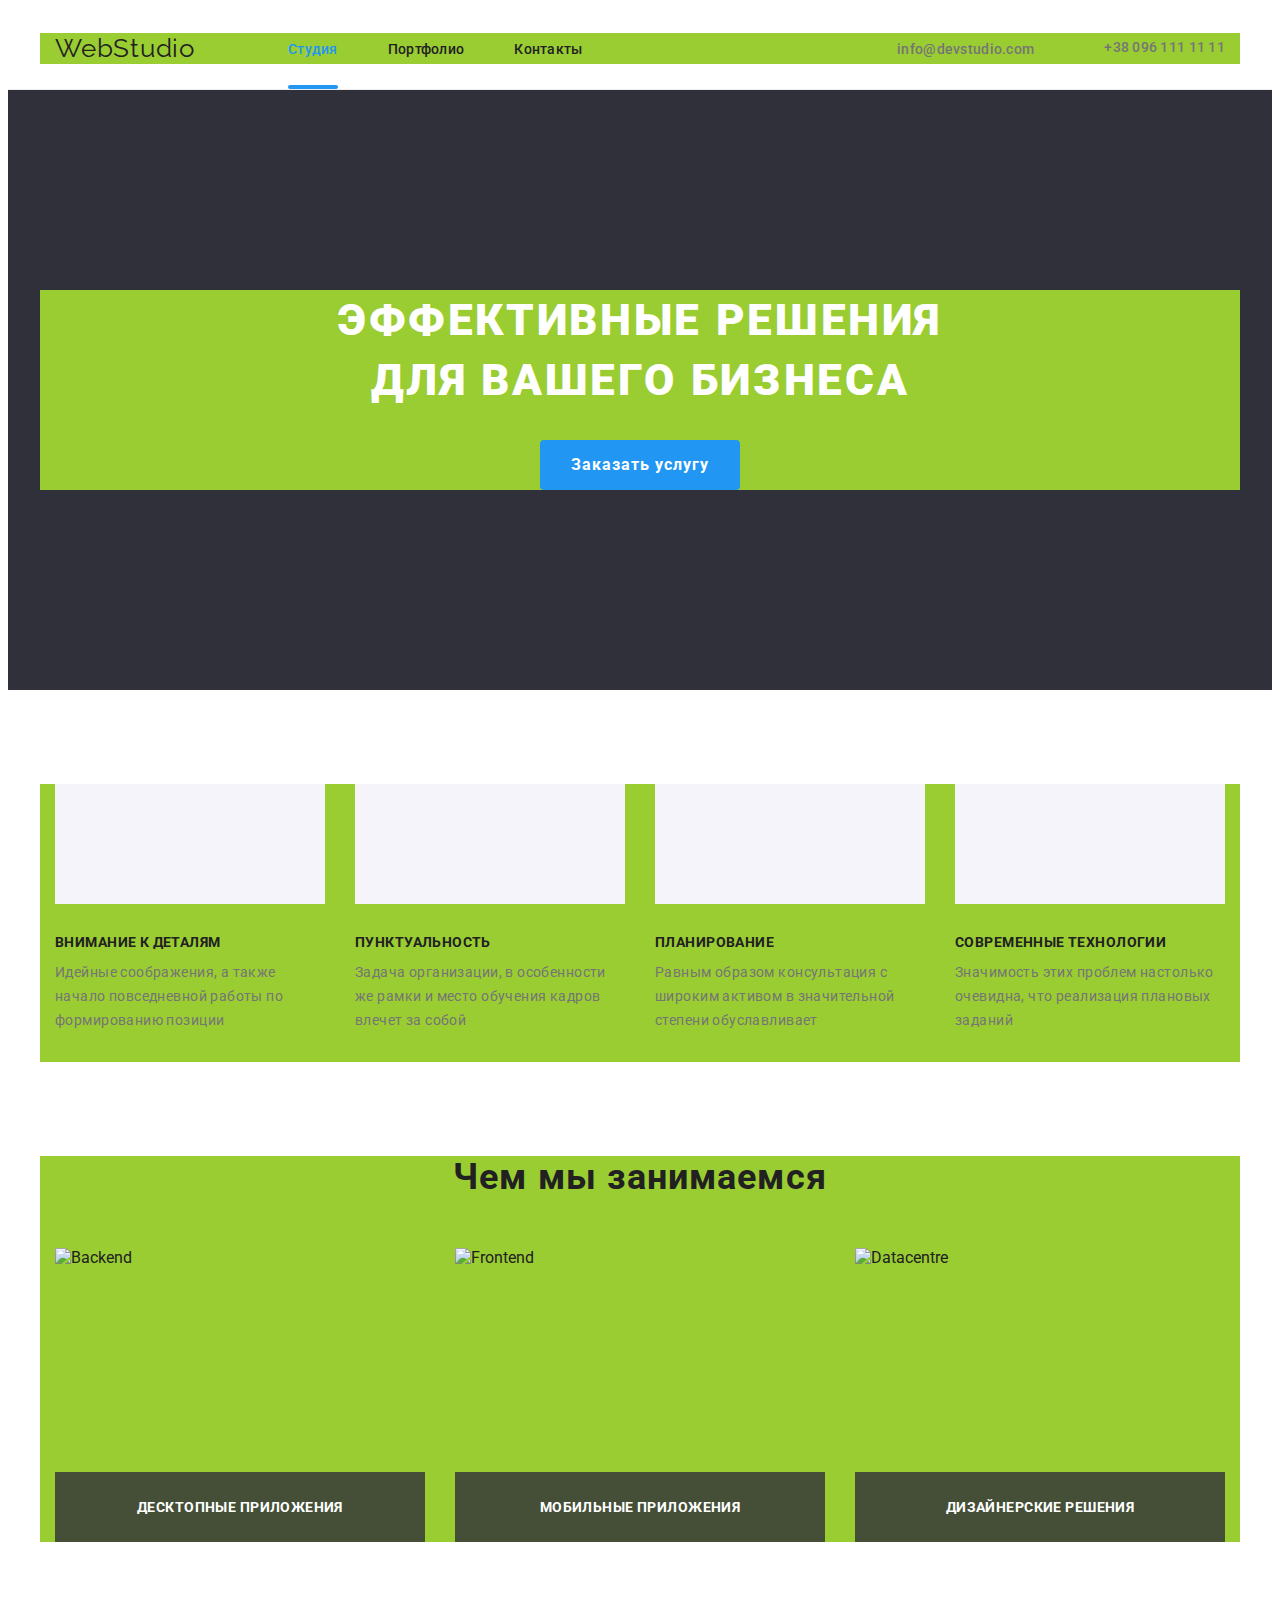
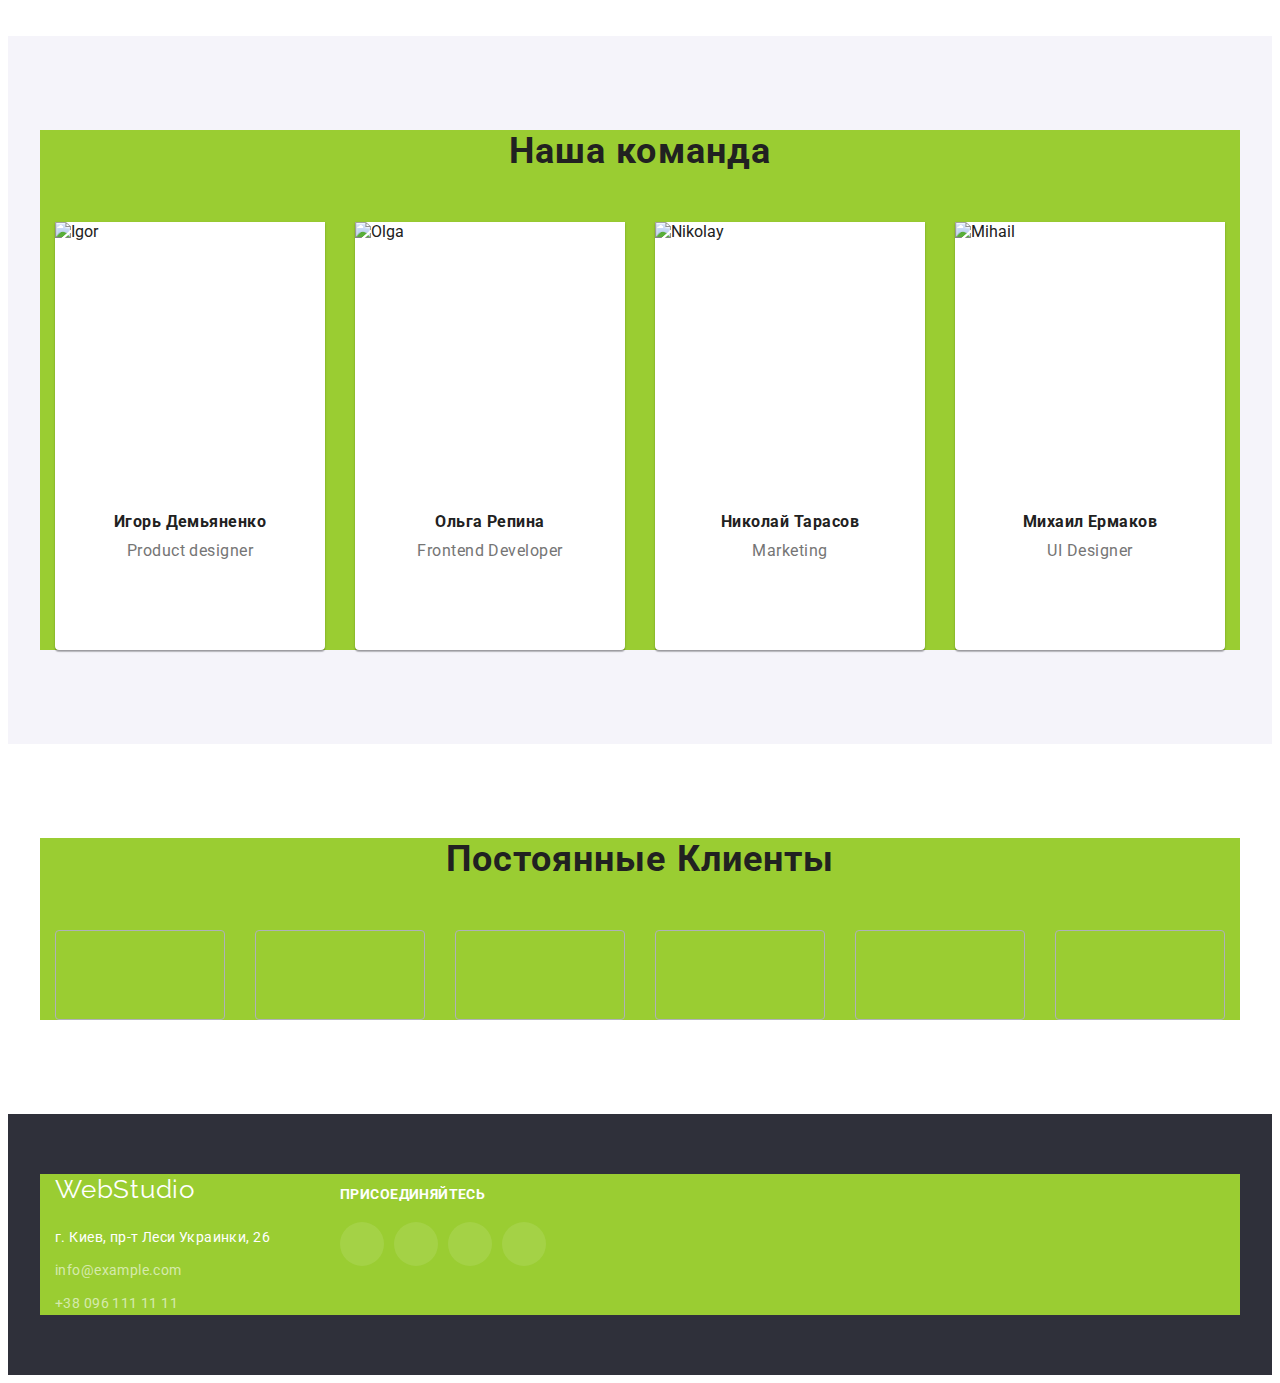
==== index.html @ 8a7031c4 "Кнопка меню - mobile (ver.1.0)" ====
<!DOCTYPE html>
<html lang="en">
<head>
    <meta charset="UTF-8">
    <meta name="viewport" content="width=device-width, initial-scale=1.0">
    <title>Главная</title>
    <link rel="stylesheet" href="https://cdnjs.cloudflare.com/ajax/libs/modern-normalize/1.0.0/modern-normalize.min.css"
        integrity="sha512-ISS7cAi1PEhQ8jnbJpJZMd29NlhNj4AWYyLOSp2CE/CsHxTCu+r+t0D2yoJudVrd0/8fTVPUVDzY5Tvli75u/g=="
        crossorigin="anonymous" />
    <link href="https://fonts.googleapis.com/css2?family=Raleway:wght@700&family=Roboto:wght@400;500;700;900&display=swap"
        rel="stylesheet">
    <link rel="stylesheet" href="./css/main.min.css">
</head>
<body>
   <header class="header">
        <div class="container header-flex">
        <nav class="nav">
         <a class="header-logo" href="./index.html"><span class="icon-link">Web</span>Studio</a>
         <button data-menu-open class="button-menu"></button>
         <ul class="list navigator header-nav">
            <li class="item"> <a class="link-nav current" href="./index.html">Студия</a></li>
            <li class="item"> <a class="link-nav" href="./portfolio.html">Портфолио</a></li>
            <li class="item"> <a class="link-nav" href="">Контакты</a></li>
         </ul>
        </nav>
         <ul class="list navigator header-cont">
            <li class="item">
                <a class="link-email" href="mailto:info@devstudio.com">
                <span class="icon-link email">
                    <svg class="icon-email" width="" height="">
                     <use href="./img/logo/sprite.svg#email"></use> 
                    </svg> 
                </span>info@devstudio.com</a></li>
            <li class="item">
                <a class="link-tel" href="tel:+380961111111">
                <span class="icon-link tel">
                    <svg class="icon-tel" width="10" height="16">
                     <use href="./img/logo/sprite.svg#tel"></use> 
                    </svg>
                </span>+38 096 111 11 11</a></li>
         </ul>
        </div>
    </header>

    <main>
     <section class="banner">
        <div class="container">
            <h1 class="banner-name"> Эффективные решения <br/> 
            для вашего бизнеса</h1>
            <button data-modal-open class="banner-button" 
            type="button">Заказать услугу</button>
        </div>
     </section>

     <section class="section service">
        <div class="container">
        <ul class="list service-flex">
            <li class="service-item">
             <h2 class="service-title">Внимание к деталям</h2>
             <p class="service-text">Идейные соображения, а также начало повседневной работы по формированию позиции</p>
            </li>
            <li class="service-item">
             <h2 class="service-title">Пунктуальность</h2>
             <p class="service-text">Задача организации, в особенности же рамки и место обучения кадров влечет за собой</p>
            </li>
            <li class="service-item">
             <h2 class="service-title">Планирование</h2>
             <p class="service-text">Равным образом консультация с широким активом в значительной степени обуславливает</p>
            </li>
            <li class="service-item">
             <h2 class="service-title">Современные технологии</h2>
             <p class="service-text">Значимость этих проблем настолько очевидна, что реализация плановых заданий</p>
            </li>
        </ul>
        </div>
     </section>

    <section class="product">
        <div class="container">
        <h2 class="product-title">Чем мы занимаемся</h2>
            <ul class="list product-list">
                <li class="product-photo">
                    <div class="product-box">
                     <img class="photo-1" 
                         src="./img/close-up-image-programer-working-his-desk-office_1098-18707.jpg" 
                         alt="Backend"
                         width="370"
                         height="294">
                     <h3 class="product-name">Десктопные приложения</h3>
                    </div>
                </li>
                <li class="product-photo">
                    <div class="product-box">
                     <img class="photo-2"
                         src="./img/web-ui-designers-are-developing-application-smartphones-team-creators-is-working-interface-mobile-phones_8119-2713.jpg"
                         alt="Frontend"
                         width="370"
                         height="294">
                     <h3 class="product-name">Мобильные приложения</h3>
                    </div>
                </li>
                <li class="product-photo">
                    <div class="product-box">
                     <img class="photo-3" 
                         src="./img/creative-artist-web-design-with-working-colour-selection-graphic-tablet_35674-1119.jpg"
                         alt="Datacentre" 
                         width="370"
                         height="294">
                     <h3 class="product-name">Дизайнерские решения</h3>
                    </div>
                </li>
                </ul>
        </div>
     </section>
    
     <section class="section team">
        <div class="container">
        <h2 class="team-title">Наша команда</h2>
            <ul class="list team-flex">
                <li class="team-photo">
                    <img class="team-picture" 
                    src="./img/4853.jpg" alt="Igor" 
                    width="270" height="260">
                    <h3 class="team-name">Игорь Демьяненко</h3>
                    <p class="team-text">Product designer</p>
                    <ul class="list social-list">
                        <li class=social-item> <a class="social-link" aria-label="Instagram" href=""><svg class="social-icon">
                             <use href="./img/logo/sprite.svg#instagram"></use>
                             </svg></a>
                        </li>
                        <li class="social-item"> <a class="social-link" aria-label="Instagram" href=""><svg class="social-icon">
                             <use href="./img/logo/sprite.svg#twitter"></use>
                             </svg></a>
                        </li>
                        <li class="social-item"> <a class="social-link" aria-label="Instagram" href=""><svg class="social-icon">
                             <use href="./img/logo/sprite.svg#facebook"></use>
                             </svg></a>
                        </li>
                        <li class="social-item"> <a class="social-link" aria-label="Instagram" href=""><svg class="social-icon">
                             <use href="./img/logo/sprite.svg#linkedin"></use>
                             </svg></a>
                        </li>
                    </ul>
                    
                </li>
                <li class="team-photo">
                    <img class="team-picture" 
                    src="./img/5844.jpg" alt="Olga" 
                    width="270" height="260"> 
                    <h3 class="team-name">Ольга Репина</h3>
                    <p class="team-text">Frontend Developer</p>
                    <ul class="list social-list">
                        <li class=social-item> <a class="social-link" aria-label="Instagram" href=""><svg class="social-icon">
                                    <use href="./img/logo/sprite.svg#instagram"></use>
                                </svg></a>
                        </li>
                        <li class="social-item"> <a class="social-link" aria-label="Instagram" href=""><svg class="social-icon">
                                    <use href="./img/logo/sprite.svg#twitter"></use>
                                </svg></a>
                        </li>
                        <li class="social-item"> <a class="social-link" aria-label="Instagram" href=""><svg class="social-icon">
                                    <use href="./img/logo/sprite.svg#facebook"></use>
                                </svg></a>
                        </li>
                        <li class="social-item"> <a class="social-link" aria-label="Instagram" href=""><svg class="social-icon">
                                    <use href="./img/logo/sprite.svg#linkedin"></use>
                                </svg></a>
                        </li>
                    </ul>
                </li>
                <li class="team-photo">
                    <img class="team-picture" 
                    src="./img/16166.jpg" alt="Nikolay" 
                    width="270" height="260">
                    <h3 class="team-name">Николай Тарасов</h3>
                    <p class="team-text">Marketing</p>
                    <ul class="list social-list">
                        <li class=social-item> <a class="social-link" aria-label="Instagram" href=""><svg class="social-icon">
                                    <use href="./img/logo/sprite.svg#instagram"></use>
                                </svg></a>
                        </li>
                        <li class="social-item"> <a class="social-link" aria-label="Instagram" href=""><svg class="social-icon">
                                    <use href="./img/logo/sprite.svg#twitter"></use>
                                </svg></a>
                        </li>
                        <li class="social-item"> <a class="social-link" aria-label="Instagram" href=""><svg class="social-icon">
                                    <use href="./img/logo/sprite.svg#facebook"></use>
                                </svg></a>
                        </li>
                        <li class="social-item"> <a class="social-link" aria-label="Instagram" href=""><svg class="social-icon">
                                    <use href="./img/logo/sprite.svg#linkedin"></use>
                                </svg></a>
                        </li>
                    </ul>
                </li>
                <li class="team-photo">
                    <img class="team-picture" 
                    src="./img/2968.jpg" alt="Mihail" 
                    width="270" height="260">
                    <h3 class="team-name">Михаил Ермаков</h3>
                    <p class="team-text">UI Designer</p>
                    <ul class="list social-list">
                        <li class=social-item> <a class="social-link" aria-label="Instagram" href=""><svg class="social-icon">
                                    <use href="./img/logo/sprite.svg#instagram"></use>
                                </svg></a>
                        </li>
                        <li class="social-item"> <a class="social-link" aria-label="Instagram" href=""><svg class="social-icon">
                                    <use href="./img/logo/sprite.svg#twitter"></use>
                                </svg></a>
                        </li>
                        <li class="social-item"> <a class="social-link" aria-label="Instagram" href=""><svg class="social-icon">
                                    <use href="./img/logo/sprite.svg#facebook"></use>
                                </svg></a>
                        </li>
                        <li class="social-item"> <a class="social-link" aria-label="Instagram" href=""><svg class="social-icon">
                                    <use href="./img/logo/sprite.svg#linkedin"></use>
                                </svg></a>
                        </li>
                    </ul>
                </li>
            </ul>
        </div>
      </section>

    <section class="section client">
     <div class="container client-flexbox">
        <h2 class="client-title">Постоянные Клиенты</h2>
        <ul class="list client-list">
         <li class="item client-item">
            <a class="client-link" href=""><svg class="client-icon"
            width="44" height="49">
            <use href="./img/logo/sprite.svg#logo-1"></use>
            </svg></a>
         </li>
         <li class="item client-item">
            <a class="client-link" href=""><svg class="client-icon"
            width="40" height="52">
            <use href="./img/logo/sprite.svg#logo-2"></use>
            </svg></a>
         </li>
         <li class="item client-item">
            <a class="client-link" href=""><svg class="client-icon"
            width="41" height="43">
            <use href="./img/logo/sprite.svg#logo-3"></use>
            </svg></a>
        </li>
        <li class="item client-item">
            <a class="client-link" href=""><svg class="client-icon"
            width="80" height="42">
            <use href="./img/logo/sprite.svg#logo-4"></use>
            </svg></a>
        </li>
         <li class="item client-item">
        <a class="client-link" href=""><svg class="client-icon"
            width="59" height="47">
            <use href="./img/logo/sprite.svg#logo-5"></use>
            </svg></a>
        </li>
        <li class="item client-item">
            <a class="client-link" href=""><svg class="client-icon"
            width="88" height="45">
            <use href="./img/logo/sprite.svg#logo-6"></use>
            </svg></a>
        </li>
        </ul>
       </div>
     </section>
     </main>

    <footer class="footer">
    <div class="container footer-flexbox">
     <div class="footer-box">
         <a href="./index.html" class="footer-logo"><span class="icon-link">Web</span>Studio</a>
        <address class="address footer-flex">
        <p class="address-text">г. Киев, пр-т Леси Украинки, 26 </p>
        <a class="address-email" href="mailto:info@example.com">info@example.com</a>
        <a class="address-tel" href="tel:+380961111111">+38 096 111 11 11</a>
        </address>
     </div>
    <div class="footer-box">
     <h2 class="social-connect">Присоединяйтесь</h2>
     <ul class="list social-list black">
        <li class="social-item black"> <a class="social-link black" aria-label="Instagram" href=""><svg class="social-icon">
                                    <use href="./img/logo/sprite.svg#instagram"></use>
                                </svg></a>
        </li>
        <li class="social-item black"> <a class="social-link black" aria-label="Instagram" href=""><svg class="social-icon">
                                    <use href="./img/logo/sprite.svg#twitter"></use>
                                </svg></a>
        </li>
        <li class="social-item black"> <a class="social-link black" aria-label="Instagram" href=""><svg class="social-icon">
                                    <use href="./img/logo/sprite.svg#facebook"></use>
                                </svg></a>
        </li>
        <li class="social-item black"> <a class="social-link black" aria-label="Instagram" href=""><svg class="social-icon">
                                    <use href="./img/logo/sprite.svg#linkedin"></use>
                                </svg></a>
        </li>
         </ul>
     </div>
    </div>
    </footer>

         <div class="backdrop is-hidden" data-modal>
         <div class="modal">
            <button data-modal-close>Закрыть</button>
         </div>
        </div>
        
         <div class="backdrop is-hidden" data-modal>
          <div class="modal-menu">
            <button data-menu-close>Закрыть</button>
         </div>

    <script src="./js/modal.js"></script>
</body>
</html>
---- css/main.min.css ----
html{box-sizing:border-box}*,*::before,*::after{box-sizing:inherit}a{text-decoration:none}img{display:block;max-width:100%;height:auto}.container{padding-left:15px;padding-right:15px;margin-right:auto;margin-left:auto}@media screen and (min-width: 480px){.container{width:480px;background-color:pink}}@media screen and (min-width: 768px){.container{width:768px;background-color:skyblue}}@media screen and (min-width: 1200px){.container{width:1200px;background-color:yellowgreen}}@media screen and (min-width: 320px){.section{padding-top:60px;padding-bottom:60px}}@media screen and (min-width: 1200px){.section{padding-top:94px;padding-bottom:94px}}.product{padding-top:0px;padding-bottom:94px}@media screen and (max-width: 1199px){.product{display:none}}.list{list-style:none}body{background-color:#ffffff}.banner{background-color:#2f303a}.service{background-color:#ffffff}.product{background-color:#ffffff}.team{background-color:#f5f4fa}.client-section{background-color:#e5e5e5}footer{background-color:#2f303a}.portfolio{background-color:#fff}body{color:#212121;font-family:Roboto, sans-serif}p{color:#757575}.list.navigator{font-weight:500;font-size:14px;line-height:16px;letter-spacing:0.02em}@media screen and (min-width: 768px){.list.navigator.header-cont{font-size:12px;line-height:14px}}@media screen and (min-width: 1200px){.list.navigator.header-cont{font-size:14px;line-height:16px}}.banner-name{color:#ffffff;font-weight:900;font-size:44px;line-height:60px;text-align:center;letter-spacing:0.06em;text-transform:uppercase}@media screen and (min-width: 320px){.banner-name{font-size:26px;line-height:42px}}@media screen and (min-width: 1200px){.banner-name{font-size:44px;line-height:60px}}.banner-button{color:#ffffff;background-color:#2196f3;font-family:inherit;font-weight:bold;font-size:16px;line-height:30px;text-align:center;letter-spacing:0.06em}.service-title,.product-name{font-weight:bold;font-size:14px;line-height:16px;letter-spacing:0.03em;text-transform:uppercase;margin:0px}@media screen and (min-width: 320px){.service-title,.product-name{text-align:center}}@media screen and (min-width: 768px){.service-title,.product-name{text-align:left}}@media screen and (min-width: 1200px){.service-title,.product-name{text-align:left}}.service-text{font-weight:normal;font-size:14px;line-height:24px;letter-spacing:0.03em;margin:0px;margin-top:10px}.product-title{font-weight:bold;font-size:36px;line-height:42px;text-align:center;letter-spacing:0.03em}.team-title{font-weight:bold;font-size:36px;line-height:42px;text-align:center;letter-spacing:0.03em;margin-top:0px;margin-bottom:50px}.team-name,.team-text{font-weight:bold;font-size:16px;line-height:19px;text-align:center;letter-spacing:0.03em;margin:0px}.team-name{margin-top:30px;margin-bottom:10px}.team-text{font-weight:normal}.client-title{font-weight:bold;font-size:36px;line-height:42px;text-align:center;letter-spacing:0.03em;margin-top:0px;margin-bottom:50px}.address{font-style:inherit;font-weight:normal;font-size:14px;line-height:24px;letter-spacing:0.03em}.address-text{color:#ffffff}.address-email,.address-tel{color:rgba(255,255,255,0.6)}.footer-logo{color:#ffffff}.social-connect{font-weight:bold;font-size:14px;line-height:16px;letter-spacing:0.03em;text-transform:uppercase;color:#ffffff;margin:0px;margin-top:12px}.project-name{font-weight:bold;font-size:18px;line-height:36px;letter-spacing:0.06em;margin-top:20px}.project-desc{font-weight:normal;font-size:16px;line-height:30px;letter-spacing:0.03em;margin-top:4px}.project-name,.project-desc{margin:0px;margin-left:24px}.item-button{color:#212121;background-color:#f5f4fa;font-family:inherit;font-weight:500;font-size:16px;line-height:26px;text-align:center;letter-spacing:0.03em;padding:6px 22px;border-radius:4px;border-width:0px;border-color:transparent;transition-property:background-color;transition-duration:250ms;transition-timing-function:cubic-bezier(0.4, 0, 0.2, 1)}.item-button:hover,.item-button:focus{color:#e5e5e5;background-color:#2196f3}.project-photo{position:relative;overflow:hidden}.project-article{font-family:Roboto;font-style:normal;font-weight:normal;font-size:18px;line-height:1.56;letter-spacing:0.03em;color:#ffffff;background-color:rgba(33,150,243,0.9);padding:63px 24px 63px 24px;margin:0px;position:absolute;opacity:0;transition-property:transform;transition-duration:250ms;transition-timing-function:cubic-bezier(0.4, 0, 0.2, 1)}.project-photo:hover .project-article{opacity:1;transform:translateY(-294px)}.header{border-bottom:1px solid #ececec}@media screen and (min-width: 320px){.header{padding-top:16px;padding-bottom:16px}}@media screen and (min-width: 768px){.header{padding-top:21px;padding-bottom:21px}}@media screen and (min-width: 1200px){.header{padding-top:25px;padding-bottom:25px}}.header-nav .item{position:relative}.link-nav.current::after{content:"";display:inline-block;width:100%;height:4px;border-radius:2px;position:absolute;bottom:0px;left:0px;transform:translateY(32px);background-color:#2196f3}.header-flex{display:flex;align-items:center}.nav{display:flex}.header-nav{padding-left:0px;margin:0px;display:flex;align-items:center}@media screen and (max-width: 767px){.header-nav{display:none}}@media screen and (min-width: 768px){.header-nav{margin-left:88px}}@media screen and (min-width: 1200px){.header-nav{margin-left:93px}}.header-nav .item:not(:first-child){margin-left:50px}.header-cont{padding-left:0px;margin:0px;align-items:center;margin-right:0;margin-left:auto}@media screen and (max-width: 767px){.header-cont{display:none}}@media screen and (min-width: 768px){.header-cont{display:block}}@media screen and (min-width: 1200px){.header-cont{display:flex}}@media screen and (min-width: 768px){.header-cont .item:first-child{margin-right:0px}}@media screen and (min-width: 1200px){.header-cont .item:first-child{margin-right:50px}}.link-nav{color:inherit}.link-email,.link-tel{color:#757575}@media screen and (min-width: 768px){.link-email{margin-bottom:10px}}@media screen and (min-width: 1200px){.link-email{margin-bottom:0px}}.link-nav,.link-email,.link-tel{transition-property:#2196f3;transition-duration:250ms;transition-timing-function:cubic-bezier(0.4, 0, 0.2, 1)}.link-nav:hover,.link-nav:focus,.link-email:hover,.link-email:focus,.link-tel:hover,.link-tel:focus{color:#2196f3}.icon-email:hover,.icon-email:focus,.icon-tel:hover,.icon-tel:focus{fill:#2196f3}.link-nav.current{color:#2196f3}@media screen and (min-width: 320px){.button-menu{display:block;margin-left:284px}}@media screen and (min-width: 768px){.button-menu{display:none}}.icon-link.email{color:#2196f3;display:inline-block}@media screen and (max-width: 767px){.icon-link.email{width:14px;height:10px;margin-right:8px}}@media screen and (min-width: 768px){.icon-link.email{width:14px;height:10px;margin-right:8px}}@media screen and (min-width: 1200px){.icon-link.email{width:16px;height:12px;margin-right:10px}}.icon-link.tel{color:#2196f3;display:inline-block}@media screen and (min-width: 768px){.icon-link.tel{width:10px;height:14px;margin-right:8px}}@media screen and (min-width: 1200px){.icon-link.tel{width:10px;height:16px;margin-right:10px}}.link-email,.link-tel{display:inline-flex;justify-content:center}.link-email .icon-email,.link-tel .icon-tel{fill:#757575;transition-duration:250ms;transition-timing-function:cubic-bezier(0.4, 0, 0.2, 1)}.link-email:hover .icon-email,.link-tel:hover .icon-tel{fill:currentColor}.banner{background-image:linear-gradient(to right, rgba(47,48,58,0.4), rgba(47,48,58,0.4)),url(../img/banner.jpg);background-repeat:no-repeat;background-position:center}@media screen and (min-width: 320px){.banner{padding-top:118px;padding-bottom:118px;background-size:cover}}@media screen and (min-width: 1200px){.banner{padding-top:200px;padding-bottom:200px}}.backdrop{position:fixed;top:0px;left:0px;width:100%;height:2600px;background-color:rgba(0,0,0,0.2);opacity:1;transition-property:opacity;transition-duration:250ms;transition-timing-function:cubic-bezier(0.4, 0, 0.2, 1);z-index:100}.backdrop.is-hidden{opacity:0;pointer-events:none}.backdrop.is-hidden .modal{transform:translate(-50%) scale(0.1)}.modal{position:absolute;width:528px;height:581px;top:141px;left:50%;right:50%;transform:translate(-50%) scale(1);transition-property:transform;transition-duration:250ms;transition-timing-function:cubic-bezier(0.4, 0, 0.2, 1);background-color:#ffffff;box-shadow:0px 1px 3px rgba(0,0,0,0.12),0px 1px 1px rgba(0,0,0,0.14),0px 2px 1px rgba(0,0,0,0.2);border-radius:4px}.banner .container{text-align:center}.banner-name{margin:0px}.banner-button{display:inline-block;box-sizing:border-box;border-width:0px;border-radius:4px;width:200px;height:50px;margin-top:30px}.service-flex{padding:0px;margin:0px;margin-left:-30px}@media screen and (min-width: 768px){.service-flex{display:flex;flex-wrap:wrap}}@media screen and (min-width: 1200px){.service-flex{display:flex}}.service-item{margin-left:30px}@media screen and (min-width: 768px){.service-item{flex-basis:calc(100% / 2 - 30px);margin-bottom:30px}}@media screen and (min-width: 1200px){.service-item{flex-basis:calc(100% / 4 - 30px)}}@media screen and (min-width: 320px){.service-item:not(:last-child){margin-bottom:30px}}.service-item::before{content:"";display:block;height:120px;background-repeat:no-repeat;background-position:center;background-color:#f5f4fa;margin-bottom:30px}.service-item:nth-child(1)::before{background-image:url(../img/logo/antena.svg)}.service-item:nth-child(2)::before{background-image:url(../img/logo/clock.svg)}.service-item:nth-child(3)::before{background-image:url(../img/logo/monitor.svg)}.service-item:nth-child(4)::before{background-image:url(../img/logo/spaceman.svg)}.product-title{margin-top:0px;margin-bottom:50px}.product-list{display:flex;padding:0px;margin:0px;margin-left:-30px}.product-photo{margin-left:30px;flex-basis:calc(100% / 3 - 30px)}.product-box{position:relative}.product-name{background-color:rgba(47,48,58,0.8);margin:0px;text-align:center;color:#fff;padding-top:27px;padding-bottom:27px;position:absolute;bottom:0px;width:100%}.team-flex{padding:0px;margin-top:0px;margin-bottom:0px}@media screen and (min-width: 320px){.team-flex{display:inline-flex;flex-wrap:wrap;justify-content:center;margin-left:0px}}@media screen and (min-width: 768px){.team-flex{display:flex;flex-wrap:wrap;margin-left:-30px}}@media screen and (min-width: 1200px){.team-flex{display:flex;margin-left:-30px}}.team-photo{background-color:#ffffff;box-shadow:0px 1px 3px rgba(0,0,0,0.12),0px 1px 1px rgba(0,0,0,0.14),0px 2px 1px rgba(0,0,0,0.2);border-radius:0px 0px 4px 4px}@media screen and (min-width: 320px){.team-photo{display:inline-block;padding-bottom:24px;flex-basis:100%}}@media screen and (min-width: 768px){.team-photo{margin-left:30px;flex-basis:calc(100% / 2 - 30px);margin-bottom:30px}}@media screen and (min-width: 1200px){.team-photo{margin-left:30px;flex-basis:calc(100% / 4 - 30px);padding-bottom:30px}}@media screen and (min-width: 320px){.team-photo:not(:last-child){margin-bottom:30px}}@media screen and (min-width: 768px){.team-photo:nth-child(n+3){margin-bottom:0px}}@media screen and (min-width: 1200px){.team-photo:nth-child(n+1){margin-bottom:0px}}@media screen and (min-width: 320px){.team-picture{width:450px;height:460px}}@media screen and (min-width: 768px){.team-picture{width:354px;height:374px}}@media screen and (min-width: 1200px){.team-picture{width:270px;height:260px}}.social-list{display:flex;margin:0px;padding:0px;margin-top:16px;justify-content:center}.social-item{margin-right:5px;margin-left:5px;flex-basis:calc(100% / 4 - 40px)}.social-link{display:flex;justify-content:center;align-items:center;display:flex;width:44px;height:44px;color:#afb1b8;transition-property:background-color;transition-duration:250ms;transition-timing-function:cubic-bezier(0.4, 0, 0.2, 1)}.social-icon{width:20px;height:20px;fill:currentColor}.social-link:hover,.social-link:focus{color:#ffffff;background-color:#2196f3;border-radius:50%}.client-list{margin:0px;padding:0px;margin-left:-30px}@media screen and (min-width: 320px){.client-list{display:flex;flex-wrap:wrap}}@media screen and (min-width: 1200px){.client-list{display:flex;flex-wrap:nowrap}}.client-item{margin-left:30px}@media screen and (min-width: 320px){.client-item{margin-left:30px;flex-basis:calc(100% / 2 - 30px)}}@media screen and (min-width: 768px){.client-item{margin-left:30px;flex-basis:calc(100% / 3 - 30px)}}@media screen and (min-width: 1200px){.client-item{flex-basis:calc(100% / 4 - 0px)}}@media screen and (min-width: 320px){.client-item:nth-child(-n+4){margin-bottom:30px}}@media screen and (min-width: 768px){.client-item:nth-child(n+4){margin-bottom:0px}}@media screen and (min-width: 1200px){.client-item:nth-child(n+1){margin-bottom:0px}}.client-link{color:#afb1b8;display:flex;justify-content:center;align-items:center;border:1px solid #afb1b8;box-sizing:border-box;border-radius:4px;transition-property:#2196f3;transition-duration:250ms;transition-timing-function:cubic-bezier(0.4, 0, 0.2, 1)}@media screen and (min-width: 320px){.client-link{width:210px;height:90px}}@media screen and (min-width: 768px){.client-link{width:226px;height:90px}}@media screen and (min-width: 1200px){.client-link{width:170px;height:90px}}.client-link:hover,.client-link:focus{color:#2196f3;border-color:#2196f3}.client-icon{fill:currentColor}.social-link.black{color:#ffffff;background-color:rgba(255,255,255,0.1);border:none;border-style:hidden;border-radius:50%;transition-property:background-color;transition-duration:250ms;transition-timing-function:cubic-bezier(0.4, 0, 0.2, 1)}.social-item.black:not(:last-child){margin-right:10px}.social-item.black{margin-left:0px}.social-item.black:last-child{margin-right:0px}.social-link.black:hover,.social-link.black:focus{background-color:#2196f3;border:none;border-style:hidden;border-radius:50%}.footer{padding-top:60px;padding-bottom:60px}@media screen and (min-width: 320px){.footer-flexbox{display:block}}@media screen and (min-width: 768px){.footer-flexbox{display:flex;padding-left:61px;padding-right:74px}}@media screen and (min-width: 1200px){.footer-flexbox{display:flex;padding-left:15px;padding-right:0px}}@media screen and (min-width: 320px){.footer-box{text-align:center}}@media screen and (min-width: 1200px){.footer-box{text-align:left}}@media screen and (min-width: 320px){.footer-box+.footer-box{margin-left:0px;margin-top:60px;padding-left:122px;padding-right:122px}}@media screen and (min-width: 768px){.footer-box+.footer-box{margin-left:165px;margin-top:0px;padding-left:0px;padding-right:0px}}@media screen and (min-width: 1200px){.footer-box+.footer-box{margin-left:70px}}.social-connect+.social-list{margin-left:0px;margin-top:20px;padding:0px}.footer-logo{display:inline-flex;margin-bottom:20px}.footer-flex{display:flex;flex-direction:column;margin:0px;padding:0px}.address-text{margin:0px}.address-email,.address-tel{padding-top:9px}.button-flex{display:flex;margin:0px;padding:0px}@media screen and (min-width: 320px){.button-flex{flex-wrap:wrap;justify-content:flex-start;margin-bottom:40px}}@media screen and (min-width: 768px){.button-flex{justify-content:center;margin-bottom:30px}}@media screen and (min-width: 1200px){.button-flex{justify-content:center;margin-bottom:50px}}@media screen and (min-width: 320px){.button-flex .item:nth-child(-n+3){margin-right:8px;margin-bottom:15px}}@media screen and (min-width: 320px){.button-flex .item:nth-child(4){margin-right:8px}}@media screen and (min-width: 768px){.button-flex .item:nth-child(n+1){margin-bottom:0px}}.project-flex{margin:0px;padding:0px;margin-left:-30px}@media screen and (min-width: 768px){.project-flex{display:flex;flex-wrap:wrap;justify-content:flex-start}}@media screen and (min-width: 1200px){.project-flex{display:flex;flex-wrap:wrap;justify-content:center}}.photo{margin-left:auto;margin-right:auto}.project-title{margin-top:20px;margin-bottom:20px}.project-flex .item{margin-left:30px;border:1px solid #eeeeee;transition-duration:250ms;transition-timing-function:cubic-bezier(0.4, 0, 0.2, 1)}@media screen and (min-width: 768px){.project-flex .item{flex-basis:calc(100% / 2 - 30px)}}@media screen and (min-width: 1200px){.project-flex .item{flex-basis:calc(100% / 3 - 30px)}}.project-flex .item:hover{box-shadow:0px 1px 1px rgba(0,0,0,0.12),0px 4px 4px rgba(0,0,0,0.06),1px 4px 6px rgba(0,0,0,0.16)}@media screen and (min-width: 320px){.project-flex .item:not(:last-child){margin-bottom:30px}}@media screen and (min-width: 1200px){.project-flex .item:nth-child(n+7){margin-bottom:0px}}.header-logo,.footer-logo{font-family:Raleway, sans-serif;letter-spacing:0.03em}@media screen and (min-width: 320px){.header-logo,.footer-logo{font-size:24px;line-height:28px}}@media screen and (min-width: 1200px){.header-logo,.footer-logo{font-size:26px;line-height:31px}}.header-logo{color:#212121}
/*# sourceMappingURL=main.min.css.map */
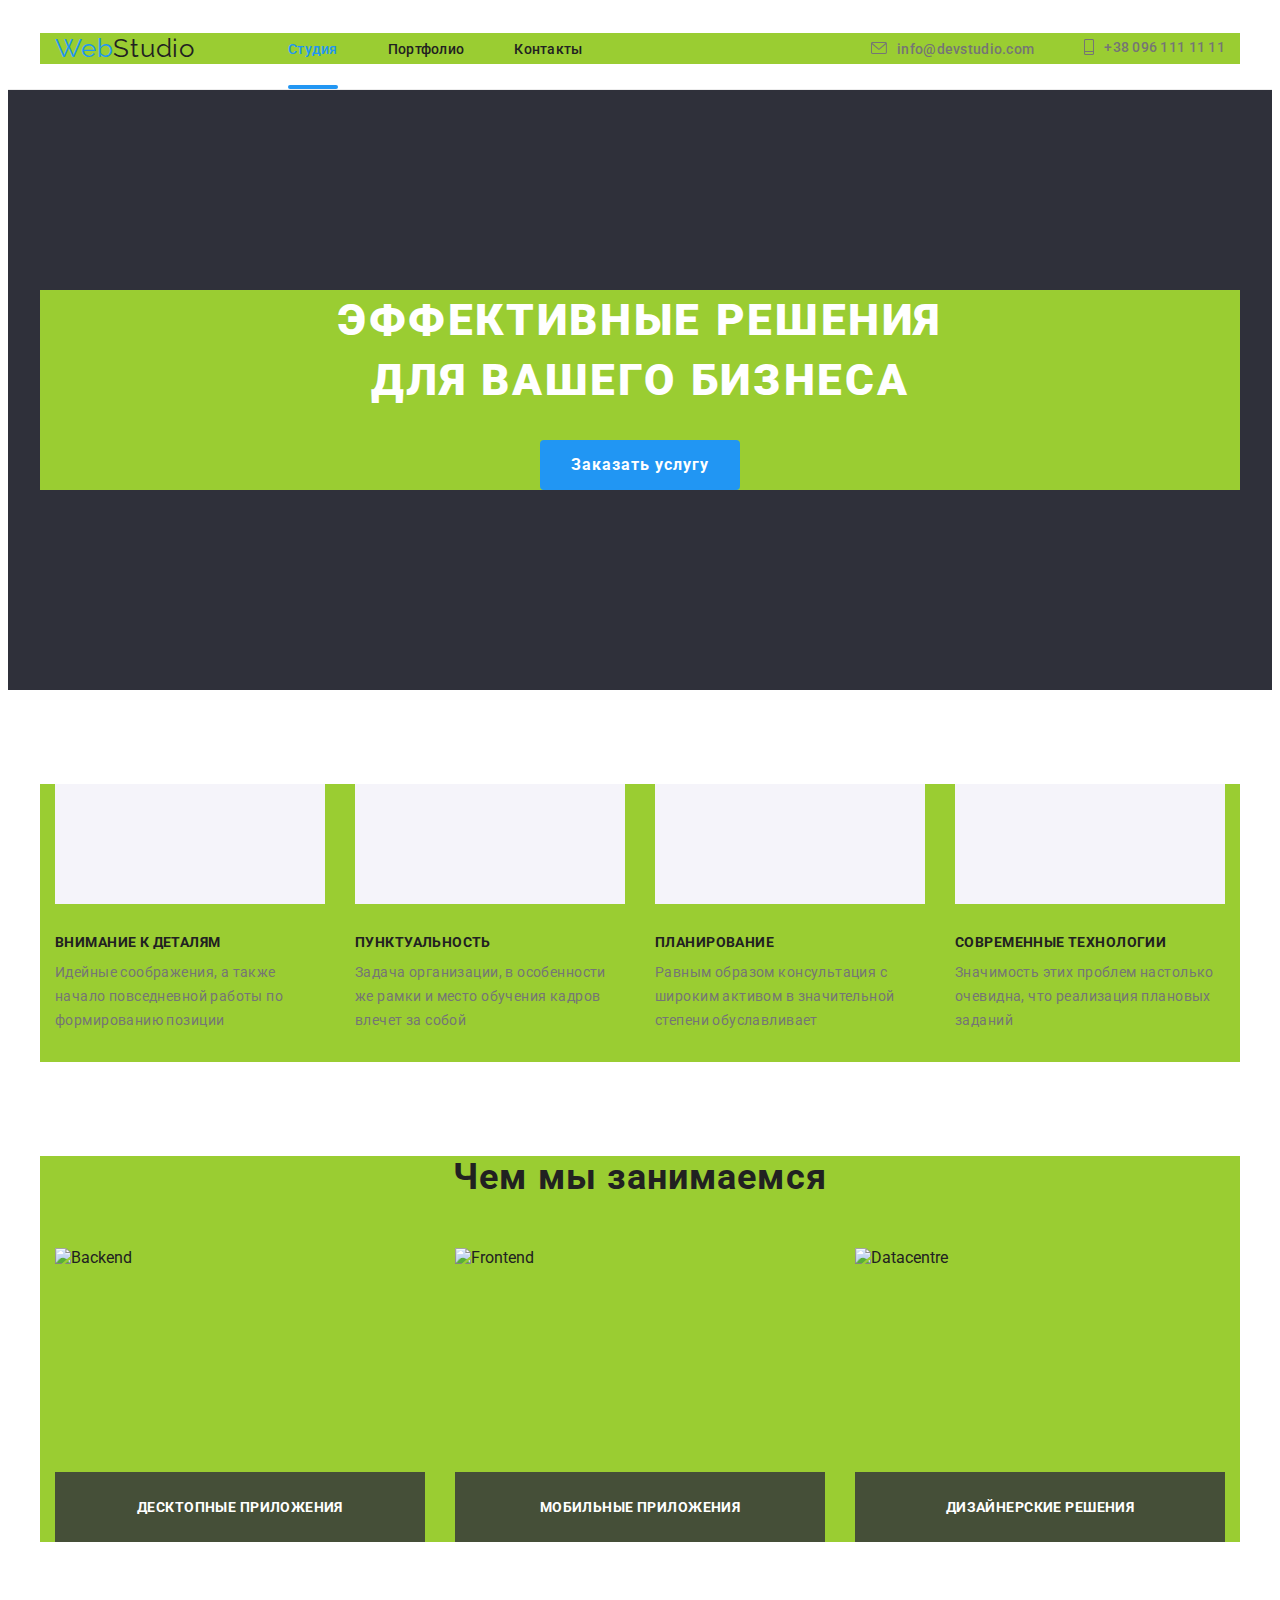
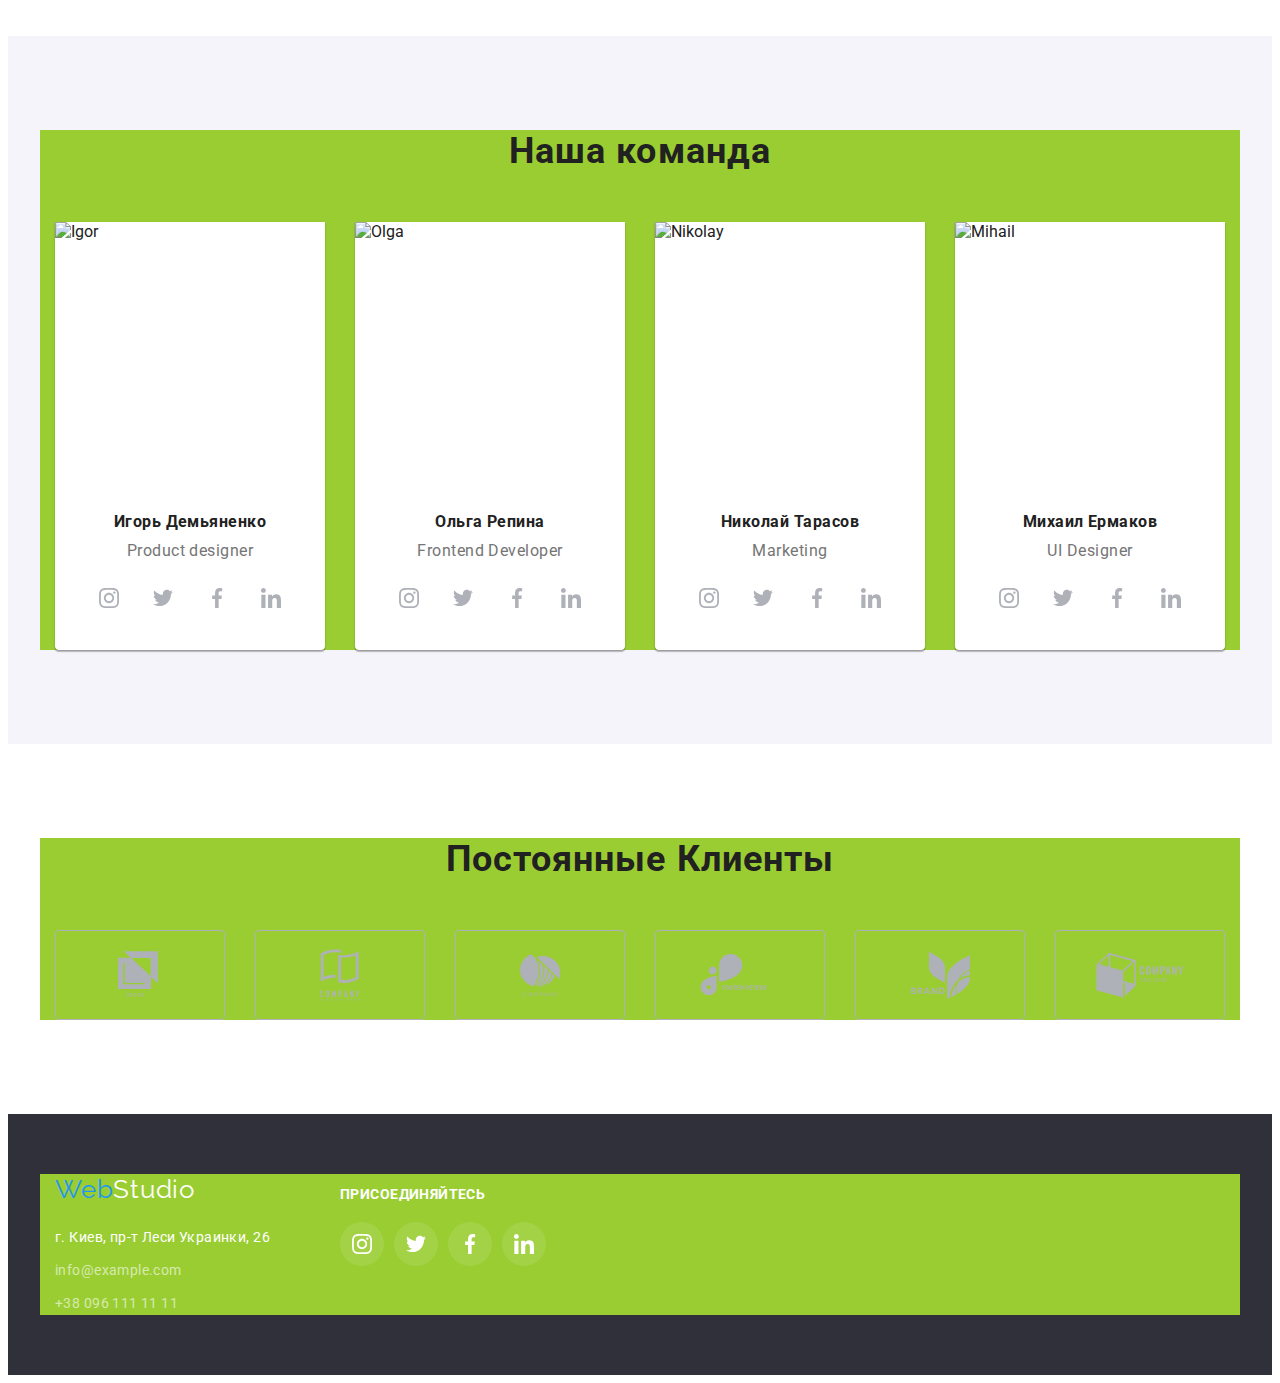
==== commit 9cc55352: "Кнопка меню - mobile (ver.3.1)" ====
--- a/index.html
+++ b/index.html
@@ -16,7 +16,12 @@
         <div class="container header-flex">
         <nav class="nav">
          <a class="header-logo" href="./index.html"><span class="icon-link">Web</span>Studio</a>
-         <button data-menu-open class="button-menu"></button>
+         <button data-menu-button class="menu-icon">
+
+                    <!-- <svg class="icon-open" width="" height="">
+                     <use href="./img/logo/sprite.svg#menu-open"></use> 
+                    </svg> -->
+         </button>
          <ul class="list navigator header-nav">
             <li class="item"> <a class="link-nav current" href="./index.html">Студия</a></li>
             <li class="item"> <a class="link-nav" href="./portfolio.html">Портфолио</a></li>
@@ -41,6 +46,34 @@
          </ul>
         </div>
     </header>
+     
+    <div class="container data-menu" data-menu>
+         <ul class="list menu-list">
+            <li class="item"> <a class="link-nav current" href="./index.html">Студия</a></li>
+            <li class="item"> <a class="link-nav" href="./portfolio.html">Портфолио</a></li>
+            <li class="item"> <a class="link-nav" href="">Контакты</a></li>
+         </ul>
+        </nav>
+         <ul class="list cont-list">
+            <li class="item">
+                <a class="link-email" href="mailto:info@devstudio.com">
+                <span class="icon-link email">
+                    <svg class="icon-email" width="" height="">
+                     <use href="./img/logo/sprite.svg#email"></use> 
+                    </svg> 
+                </span>info@devstudio.com</a></li>
+            <li class="item">
+                <a class="link-tel" href="tel:+380961111111">
+                <span class="icon-link tel">
+                    <svg class="icon-tel" width="10" height="16">
+                     <use href="./img/logo/sprite.svg#tel"></use> 
+                    </svg>
+                </span>+38 096 111 11 11</a></li>
+         </ul>
+
+
+
+            </div>
 
     <main>
      <section class="banner">
@@ -307,11 +340,12 @@
          </div>
         </div>
         
-         <div class="backdrop is-hidden" data-modal>
-          <div class="modal-menu">
-            <button data-menu-close>Закрыть</button>
-         </div>
-
-    <script src="./js/modal.js"></script>
+        
+         
+         
+
+         <script src="./js/modal.js"></script>
+         <script src="./js/modal-menu.js"></script>
+
 </body>
 </html>
--- a/css/main.min.css
+++ b/css/main.min.css
@@ -1,2 +1,2 @@
-html{box-sizing:border-box}*,*::before,*::after{box-sizing:inherit}a{text-decoration:none}img{display:block;max-width:100%;height:auto}.container{padding-left:15px;padding-right:15px;margin-right:auto;margin-left:auto}@media screen and (min-width: 480px){.container{width:480px;background-color:pink}}@media screen and (min-width: 768px){.container{width:768px;background-color:skyblue}}@media screen and (min-width: 1200px){.container{width:1200px;background-color:yellowgreen}}@media screen and (min-width: 320px){.section{padding-top:60px;padding-bottom:60px}}@media screen and (min-width: 1200px){.section{padding-top:94px;padding-bottom:94px}}.product{padding-top:0px;padding-bottom:94px}@media screen and (max-width: 1199px){.product{display:none}}.list{list-style:none}body{background-color:#ffffff}.banner{background-color:#2f303a}.service{background-color:#ffffff}.product{background-color:#ffffff}.team{background-color:#f5f4fa}.client-section{background-color:#e5e5e5}footer{background-color:#2f303a}.portfolio{background-color:#fff}body{color:#212121;font-family:Roboto, sans-serif}p{color:#757575}.list.navigator{font-weight:500;font-size:14px;line-height:16px;letter-spacing:0.02em}@media screen and (min-width: 768px){.list.navigator.header-cont{font-size:12px;line-height:14px}}@media screen and (min-width: 1200px){.list.navigator.header-cont{font-size:14px;line-height:16px}}.banner-name{color:#ffffff;font-weight:900;font-size:44px;line-height:60px;text-align:center;letter-spacing:0.06em;text-transform:uppercase}@media screen and (min-width: 320px){.banner-name{font-size:26px;line-height:42px}}@media screen and (min-width: 1200px){.banner-name{font-size:44px;line-height:60px}}.banner-button{color:#ffffff;background-color:#2196f3;font-family:inherit;font-weight:bold;font-size:16px;line-height:30px;text-align:center;letter-spacing:0.06em}.service-title,.product-name{font-weight:bold;font-size:14px;line-height:16px;letter-spacing:0.03em;text-transform:uppercase;margin:0px}@media screen and (min-width: 320px){.service-title,.product-name{text-align:center}}@media screen and (min-width: 768px){.service-title,.product-name{text-align:left}}@media screen and (min-width: 1200px){.service-title,.product-name{text-align:left}}.service-text{font-weight:normal;font-size:14px;line-height:24px;letter-spacing:0.03em;margin:0px;margin-top:10px}.product-title{font-weight:bold;font-size:36px;line-height:42px;text-align:center;letter-spacing:0.03em}.team-title{font-weight:bold;font-size:36px;line-height:42px;text-align:center;letter-spacing:0.03em;margin-top:0px;margin-bottom:50px}.team-name,.team-text{font-weight:bold;font-size:16px;line-height:19px;text-align:center;letter-spacing:0.03em;margin:0px}.team-name{margin-top:30px;margin-bottom:10px}.team-text{font-weight:normal}.client-title{font-weight:bold;font-size:36px;line-height:42px;text-align:center;letter-spacing:0.03em;margin-top:0px;margin-bottom:50px}.address{font-style:inherit;font-weight:normal;font-size:14px;line-height:24px;letter-spacing:0.03em}.address-text{color:#ffffff}.address-email,.address-tel{color:rgba(255,255,255,0.6)}.footer-logo{color:#ffffff}.social-connect{font-weight:bold;font-size:14px;line-height:16px;letter-spacing:0.03em;text-transform:uppercase;color:#ffffff;margin:0px;margin-top:12px}.project-name{font-weight:bold;font-size:18px;line-height:36px;letter-spacing:0.06em;margin-top:20px}.project-desc{font-weight:normal;font-size:16px;line-height:30px;letter-spacing:0.03em;margin-top:4px}.project-name,.project-desc{margin:0px;margin-left:24px}.item-button{color:#212121;background-color:#f5f4fa;font-family:inherit;font-weight:500;font-size:16px;line-height:26px;text-align:center;letter-spacing:0.03em;padding:6px 22px;border-radius:4px;border-width:0px;border-color:transparent;transition-property:background-color;transition-duration:250ms;transition-timing-function:cubic-bezier(0.4, 0, 0.2, 1)}.item-button:hover,.item-button:focus{color:#e5e5e5;background-color:#2196f3}.project-photo{position:relative;overflow:hidden}.project-article{font-family:Roboto;font-style:normal;font-weight:normal;font-size:18px;line-height:1.56;letter-spacing:0.03em;color:#ffffff;background-color:rgba(33,150,243,0.9);padding:63px 24px 63px 24px;margin:0px;position:absolute;opacity:0;transition-property:transform;transition-duration:250ms;transition-timing-function:cubic-bezier(0.4, 0, 0.2, 1)}.project-photo:hover .project-article{opacity:1;transform:translateY(-294px)}.header{border-bottom:1px solid #ececec}@media screen and (min-width: 320px){.header{padding-top:16px;padding-bottom:16px}}@media screen and (min-width: 768px){.header{padding-top:21px;padding-bottom:21px}}@media screen and (min-width: 1200px){.header{padding-top:25px;padding-bottom:25px}}.header-nav .item{position:relative}.link-nav.current::after{content:"";display:inline-block;width:100%;height:4px;border-radius:2px;position:absolute;bottom:0px;left:0px;transform:translateY(32px);background-color:#2196f3}.header-flex{display:flex;align-items:center}.nav{display:flex}.header-nav{padding-left:0px;margin:0px;display:flex;align-items:center}@media screen and (max-width: 767px){.header-nav{display:none}}@media screen and (min-width: 768px){.header-nav{margin-left:88px}}@media screen and (min-width: 1200px){.header-nav{margin-left:93px}}.header-nav .item:not(:first-child){margin-left:50px}.header-cont{padding-left:0px;margin:0px;align-items:center;margin-right:0;margin-left:auto}@media screen and (max-width: 767px){.header-cont{display:none}}@media screen and (min-width: 768px){.header-cont{display:block}}@media screen and (min-width: 1200px){.header-cont{display:flex}}@media screen and (min-width: 768px){.header-cont .item:first-child{margin-right:0px}}@media screen and (min-width: 1200px){.header-cont .item:first-child{margin-right:50px}}.link-nav{color:inherit}.link-email,.link-tel{color:#757575}@media screen and (min-width: 768px){.link-email{margin-bottom:10px}}@media screen and (min-width: 1200px){.link-email{margin-bottom:0px}}.link-nav,.link-email,.link-tel{transition-property:#2196f3;transition-duration:250ms;transition-timing-function:cubic-bezier(0.4, 0, 0.2, 1)}.link-nav:hover,.link-nav:focus,.link-email:hover,.link-email:focus,.link-tel:hover,.link-tel:focus{color:#2196f3}.icon-email:hover,.icon-email:focus,.icon-tel:hover,.icon-tel:focus{fill:#2196f3}.link-nav.current{color:#2196f3}@media screen and (min-width: 320px){.button-menu{display:block;margin-left:284px}}@media screen and (min-width: 768px){.button-menu{display:none}}.icon-link.email{color:#2196f3;display:inline-block}@media screen and (max-width: 767px){.icon-link.email{width:14px;height:10px;margin-right:8px}}@media screen and (min-width: 768px){.icon-link.email{width:14px;height:10px;margin-right:8px}}@media screen and (min-width: 1200px){.icon-link.email{width:16px;height:12px;margin-right:10px}}.icon-link.tel{color:#2196f3;display:inline-block}@media screen and (min-width: 768px){.icon-link.tel{width:10px;height:14px;margin-right:8px}}@media screen and (min-width: 1200px){.icon-link.tel{width:10px;height:16px;margin-right:10px}}.link-email,.link-tel{display:inline-flex;justify-content:center}.link-email .icon-email,.link-tel .icon-tel{fill:#757575;transition-duration:250ms;transition-timing-function:cubic-bezier(0.4, 0, 0.2, 1)}.link-email:hover .icon-email,.link-tel:hover .icon-tel{fill:currentColor}.banner{background-image:linear-gradient(to right, rgba(47,48,58,0.4), rgba(47,48,58,0.4)),url(../img/banner.jpg);background-repeat:no-repeat;background-position:center}@media screen and (min-width: 320px){.banner{padding-top:118px;padding-bottom:118px;background-size:cover}}@media screen and (min-width: 1200px){.banner{padding-top:200px;padding-bottom:200px}}.backdrop{position:fixed;top:0px;left:0px;width:100%;height:2600px;background-color:rgba(0,0,0,0.2);opacity:1;transition-property:opacity;transition-duration:250ms;transition-timing-function:cubic-bezier(0.4, 0, 0.2, 1);z-index:100}.backdrop.is-hidden{opacity:0;pointer-events:none}.backdrop.is-hidden .modal{transform:translate(-50%) scale(0.1)}.modal{position:absolute;width:528px;height:581px;top:141px;left:50%;right:50%;transform:translate(-50%) scale(1);transition-property:transform;transition-duration:250ms;transition-timing-function:cubic-bezier(0.4, 0, 0.2, 1);background-color:#ffffff;box-shadow:0px 1px 3px rgba(0,0,0,0.12),0px 1px 1px rgba(0,0,0,0.14),0px 2px 1px rgba(0,0,0,0.2);border-radius:4px}.banner .container{text-align:center}.banner-name{margin:0px}.banner-button{display:inline-block;box-sizing:border-box;border-width:0px;border-radius:4px;width:200px;height:50px;margin-top:30px}.service-flex{padding:0px;margin:0px;margin-left:-30px}@media screen and (min-width: 768px){.service-flex{display:flex;flex-wrap:wrap}}@media screen and (min-width: 1200px){.service-flex{display:flex}}.service-item{margin-left:30px}@media screen and (min-width: 768px){.service-item{flex-basis:calc(100% / 2 - 30px);margin-bottom:30px}}@media screen and (min-width: 1200px){.service-item{flex-basis:calc(100% / 4 - 30px)}}@media screen and (min-width: 320px){.service-item:not(:last-child){margin-bottom:30px}}.service-item::before{content:"";display:block;height:120px;background-repeat:no-repeat;background-position:center;background-color:#f5f4fa;margin-bottom:30px}.service-item:nth-child(1)::before{background-image:url(../img/logo/antena.svg)}.service-item:nth-child(2)::before{background-image:url(../img/logo/clock.svg)}.service-item:nth-child(3)::before{background-image:url(../img/logo/monitor.svg)}.service-item:nth-child(4)::before{background-image:url(../img/logo/spaceman.svg)}.product-title{margin-top:0px;margin-bottom:50px}.product-list{display:flex;padding:0px;margin:0px;margin-left:-30px}.product-photo{margin-left:30px;flex-basis:calc(100% / 3 - 30px)}.product-box{position:relative}.product-name{background-color:rgba(47,48,58,0.8);margin:0px;text-align:center;color:#fff;padding-top:27px;padding-bottom:27px;position:absolute;bottom:0px;width:100%}.team-flex{padding:0px;margin-top:0px;margin-bottom:0px}@media screen and (min-width: 320px){.team-flex{display:inline-flex;flex-wrap:wrap;justify-content:center;margin-left:0px}}@media screen and (min-width: 768px){.team-flex{display:flex;flex-wrap:wrap;margin-left:-30px}}@media screen and (min-width: 1200px){.team-flex{display:flex;margin-left:-30px}}.team-photo{background-color:#ffffff;box-shadow:0px 1px 3px rgba(0,0,0,0.12),0px 1px 1px rgba(0,0,0,0.14),0px 2px 1px rgba(0,0,0,0.2);border-radius:0px 0px 4px 4px}@media screen and (min-width: 320px){.team-photo{display:inline-block;padding-bottom:24px;flex-basis:100%}}@media screen and (min-width: 768px){.team-photo{margin-left:30px;flex-basis:calc(100% / 2 - 30px);margin-bottom:30px}}@media screen and (min-width: 1200px){.team-photo{margin-left:30px;flex-basis:calc(100% / 4 - 30px);padding-bottom:30px}}@media screen and (min-width: 320px){.team-photo:not(:last-child){margin-bottom:30px}}@media screen and (min-width: 768px){.team-photo:nth-child(n+3){margin-bottom:0px}}@media screen and (min-width: 1200px){.team-photo:nth-child(n+1){margin-bottom:0px}}@media screen and (min-width: 320px){.team-picture{width:450px;height:460px}}@media screen and (min-width: 768px){.team-picture{width:354px;height:374px}}@media screen and (min-width: 1200px){.team-picture{width:270px;height:260px}}.social-list{display:flex;margin:0px;padding:0px;margin-top:16px;justify-content:center}.social-item{margin-right:5px;margin-left:5px;flex-basis:calc(100% / 4 - 40px)}.social-link{display:flex;justify-content:center;align-items:center;display:flex;width:44px;height:44px;color:#afb1b8;transition-property:background-color;transition-duration:250ms;transition-timing-function:cubic-bezier(0.4, 0, 0.2, 1)}.social-icon{width:20px;height:20px;fill:currentColor}.social-link:hover,.social-link:focus{color:#ffffff;background-color:#2196f3;border-radius:50%}.client-list{margin:0px;padding:0px;margin-left:-30px}@media screen and (min-width: 320px){.client-list{display:flex;flex-wrap:wrap}}@media screen and (min-width: 1200px){.client-list{display:flex;flex-wrap:nowrap}}.client-item{margin-left:30px}@media screen and (min-width: 320px){.client-item{margin-left:30px;flex-basis:calc(100% / 2 - 30px)}}@media screen and (min-width: 768px){.client-item{margin-left:30px;flex-basis:calc(100% / 3 - 30px)}}@media screen and (min-width: 1200px){.client-item{flex-basis:calc(100% / 4 - 0px)}}@media screen and (min-width: 320px){.client-item:nth-child(-n+4){margin-bottom:30px}}@media screen and (min-width: 768px){.client-item:nth-child(n+4){margin-bottom:0px}}@media screen and (min-width: 1200px){.client-item:nth-child(n+1){margin-bottom:0px}}.client-link{color:#afb1b8;display:flex;justify-content:center;align-items:center;border:1px solid #afb1b8;box-sizing:border-box;border-radius:4px;transition-property:#2196f3;transition-duration:250ms;transition-timing-function:cubic-bezier(0.4, 0, 0.2, 1)}@media screen and (min-width: 320px){.client-link{width:210px;height:90px}}@media screen and (min-width: 768px){.client-link{width:226px;height:90px}}@media screen and (min-width: 1200px){.client-link{width:170px;height:90px}}.client-link:hover,.client-link:focus{color:#2196f3;border-color:#2196f3}.client-icon{fill:currentColor}.social-link.black{color:#ffffff;background-color:rgba(255,255,255,0.1);border:none;border-style:hidden;border-radius:50%;transition-property:background-color;transition-duration:250ms;transition-timing-function:cubic-bezier(0.4, 0, 0.2, 1)}.social-item.black:not(:last-child){margin-right:10px}.social-item.black{margin-left:0px}.social-item.black:last-child{margin-right:0px}.social-link.black:hover,.social-link.black:focus{background-color:#2196f3;border:none;border-style:hidden;border-radius:50%}.footer{padding-top:60px;padding-bottom:60px}@media screen and (min-width: 320px){.footer-flexbox{display:block}}@media screen and (min-width: 768px){.footer-flexbox{display:flex;padding-left:61px;padding-right:74px}}@media screen and (min-width: 1200px){.footer-flexbox{display:flex;padding-left:15px;padding-right:0px}}@media screen and (min-width: 320px){.footer-box{text-align:center}}@media screen and (min-width: 1200px){.footer-box{text-align:left}}@media screen and (min-width: 320px){.footer-box+.footer-box{margin-left:0px;margin-top:60px;padding-left:122px;padding-right:122px}}@media screen and (min-width: 768px){.footer-box+.footer-box{margin-left:165px;margin-top:0px;padding-left:0px;padding-right:0px}}@media screen and (min-width: 1200px){.footer-box+.footer-box{margin-left:70px}}.social-connect+.social-list{margin-left:0px;margin-top:20px;padding:0px}.footer-logo{display:inline-flex;margin-bottom:20px}.footer-flex{display:flex;flex-direction:column;margin:0px;padding:0px}.address-text{margin:0px}.address-email,.address-tel{padding-top:9px}.button-flex{display:flex;margin:0px;padding:0px}@media screen and (min-width: 320px){.button-flex{flex-wrap:wrap;justify-content:flex-start;margin-bottom:40px}}@media screen and (min-width: 768px){.button-flex{justify-content:center;margin-bottom:30px}}@media screen and (min-width: 1200px){.button-flex{justify-content:center;margin-bottom:50px}}@media screen and (min-width: 320px){.button-flex .item:nth-child(-n+3){margin-right:8px;margin-bottom:15px}}@media screen and (min-width: 320px){.button-flex .item:nth-child(4){margin-right:8px}}@media screen and (min-width: 768px){.button-flex .item:nth-child(n+1){margin-bottom:0px}}.project-flex{margin:0px;padding:0px;margin-left:-30px}@media screen and (min-width: 768px){.project-flex{display:flex;flex-wrap:wrap;justify-content:flex-start}}@media screen and (min-width: 1200px){.project-flex{display:flex;flex-wrap:wrap;justify-content:center}}.photo{margin-left:auto;margin-right:auto}.project-title{margin-top:20px;margin-bottom:20px}.project-flex .item{margin-left:30px;border:1px solid #eeeeee;transition-duration:250ms;transition-timing-function:cubic-bezier(0.4, 0, 0.2, 1)}@media screen and (min-width: 768px){.project-flex .item{flex-basis:calc(100% / 2 - 30px)}}@media screen and (min-width: 1200px){.project-flex .item{flex-basis:calc(100% / 3 - 30px)}}.project-flex .item:hover{box-shadow:0px 1px 1px rgba(0,0,0,0.12),0px 4px 4px rgba(0,0,0,0.06),1px 4px 6px rgba(0,0,0,0.16)}@media screen and (min-width: 320px){.project-flex .item:not(:last-child){margin-bottom:30px}}@media screen and (min-width: 1200px){.project-flex .item:nth-child(n+7){margin-bottom:0px}}.header-logo,.footer-logo{font-family:Raleway, sans-serif;letter-spacing:0.03em}@media screen and (min-width: 320px){.header-logo,.footer-logo{font-size:24px;line-height:28px}}@media screen and (min-width: 1200px){.header-logo,.footer-logo{font-size:26px;line-height:31px}}.header-logo{color:#212121}
+html{box-sizing:border-box}*,*::before,*::after{box-sizing:inherit}a{text-decoration:none}img{display:block;max-width:100%;height:auto}.container{padding-left:15px;padding-right:15px;margin-right:auto;margin-left:auto}@media screen and (min-width: 480px){.container{width:480px;background-color:pink}}@media screen and (min-width: 768px){.container{width:768px;background-color:skyblue}}@media screen and (min-width: 1200px){.container{width:1200px;background-color:yellowgreen}}@media screen and (min-width: 320px){.section{padding-top:60px;padding-bottom:60px}}@media screen and (min-width: 1200px){.section{padding-top:94px;padding-bottom:94px}}.product{padding-top:0px;padding-bottom:94px}@media screen and (max-width: 1199px){.product{display:none}}.list{list-style:none}body{background-color:#ffffff}.banner{background-color:#2f303a}.service{background-color:#ffffff}.product{background-color:#ffffff}.team{background-color:#f5f4fa}.client-section{background-color:#e5e5e5}footer{background-color:#2f303a}.portfolio{background-color:#fff}body{color:#212121;font-family:Roboto, sans-serif}p{color:#757575}@media screen and (min-width: 320px){.menu-list{font-family:Roboto;font-style:normal;font-weight:500;font-size:18px;line-height:21px}}@media screen and (min-width: 320px){.cont-list{font-family:Roboto;font-style:normal;font-weight:500;font-size:18px;line-height:21px}}.list.navigator{font-weight:500;font-size:14px;line-height:16px;letter-spacing:0.02em}@media screen and (min-width: 768px){.list.navigator.header-cont{font-size:12px;line-height:14px}}@media screen and (min-width: 1200px){.list.navigator.header-cont{font-size:14px;line-height:16px}}.banner-name{color:#ffffff;font-weight:900;font-size:44px;line-height:60px;text-align:center;letter-spacing:0.06em;text-transform:uppercase}@media screen and (min-width: 320px){.banner-name{font-size:26px;line-height:42px}}@media screen and (min-width: 1200px){.banner-name{font-size:44px;line-height:60px}}.banner-button{color:#ffffff;background-color:#2196f3;font-family:inherit;font-weight:bold;font-size:16px;line-height:30px;text-align:center;letter-spacing:0.06em}.service-title,.product-name{font-weight:bold;font-size:14px;line-height:16px;letter-spacing:0.03em;text-transform:uppercase;margin:0px}@media screen and (min-width: 320px){.service-title,.product-name{text-align:center}}@media screen and (min-width: 768px){.service-title,.product-name{text-align:left}}@media screen and (min-width: 1200px){.service-title,.product-name{text-align:left}}.service-text{font-weight:normal;font-size:14px;line-height:24px;letter-spacing:0.03em;margin:0px;margin-top:10px}.product-title{font-weight:bold;font-size:36px;line-height:42px;text-align:center;letter-spacing:0.03em}.team-title{font-weight:bold;font-size:36px;line-height:42px;text-align:center;letter-spacing:0.03em;margin-top:0px;margin-bottom:50px}.team-name,.team-text{font-weight:bold;font-size:16px;line-height:19px;text-align:center;letter-spacing:0.03em;margin:0px}.team-name{margin-top:30px;margin-bottom:10px}.team-text{font-weight:normal}.client-title{font-weight:bold;font-size:36px;line-height:42px;text-align:center;letter-spacing:0.03em;margin-top:0px;margin-bottom:50px}.address{font-style:inherit;font-weight:normal;font-size:14px;line-height:24px;letter-spacing:0.03em}.address-text{color:#ffffff}.address-email,.address-tel{color:rgba(255,255,255,0.6)}.footer-logo{color:#ffffff}.social-connect{font-weight:bold;font-size:14px;line-height:16px;letter-spacing:0.03em;text-transform:uppercase;color:#ffffff;margin:0px;margin-top:12px}.project-name{font-weight:bold;font-size:18px;line-height:36px;letter-spacing:0.06em;margin-top:20px}.project-desc{font-weight:normal;font-size:16px;line-height:30px;letter-spacing:0.03em;margin-top:4px}.project-name,.project-desc{margin:0px;margin-left:24px}.item-button{color:#212121;background-color:#f5f4fa;font-family:inherit;font-weight:500;font-size:16px;line-height:26px;text-align:center;letter-spacing:0.03em;padding:6px 22px;border-radius:4px;border-width:0px;border-color:transparent;transition-property:background-color;transition-duration:250ms;transition-timing-function:cubic-bezier(0.4, 0, 0.2, 1)}.item-button:hover,.item-button:focus{color:#e5e5e5;background-color:#2196f3}.project-photo{position:relative;overflow:hidden}.project-article{font-family:Roboto;font-style:normal;font-weight:normal;font-size:18px;line-height:1.56;letter-spacing:0.03em;color:#ffffff;background-color:rgba(33,150,243,0.9);padding:63px 24px 63px 24px;margin:0px;position:absolute;opacity:0;transition-property:transform;transition-duration:250ms;transition-timing-function:cubic-bezier(0.4, 0, 0.2, 1)}.project-photo:hover .project-article{opacity:1;transform:translateY(-294px)}.header{border-bottom:1px solid #ececec}@media screen and (min-width: 320px){.header{padding-top:16px;padding-bottom:16px}}@media screen and (min-width: 768px){.header{padding-top:21px;padding-bottom:21px}}@media screen and (min-width: 1200px){.header{padding-top:25px;padding-bottom:25px}}.header-nav .item{position:relative}@media screen and (min-width: 768px){.link-nav.current::after{content:"";display:inline-block;width:100%;height:4px;border-radius:2px;position:absolute;bottom:0px;left:0px;transform:translateY(32px);background-color:#2196f3}}.header-flex{align-items:center}@media screen and (min-width: 768px){.header-flex{display:flex}}.nav{display:flex}@media screen and (min-width: 320px){.nav{justify-content:space-between;padding-right:8px}}@media screen and (min-width: 768px){.nav{justify-content:flex-start;padding-right:0px}}.header-nav{padding-left:0px;margin:0px;display:flex;align-items:center}@media screen and (max-width: 767px){.header-nav{display:none}}@media screen and (min-width: 768px){.header-nav{margin-left:88px}}@media screen and (min-width: 1200px){.header-nav{margin-left:93px}}.header-nav .item:not(:first-child){margin-left:50px}.header-cont{padding-left:0px;margin:0px;align-items:center;margin-right:0;margin-left:auto}@media screen and (max-width: 767px){.header-cont{display:none}}@media screen and (min-width: 768px){.header-cont{display:block}}@media screen and (min-width: 1200px){.header-cont{display:flex}}@media screen and (min-width: 768px){.header-cont .item:first-child{margin-right:0px}}@media screen and (min-width: 1200px){.header-cont .item:first-child{margin-right:50px}}.link-nav{color:inherit}.link-email,.link-tel{color:#757575}@media screen and (min-width: 768px){.link-email{margin-bottom:10px}}@media screen and (min-width: 1200px){.link-email{margin-bottom:0px}}.link-nav,.link-email,.link-tel{transition-property:#2196f3;transition-duration:250ms;transition-timing-function:cubic-bezier(0.4, 0, 0.2, 1)}.link-nav:hover,.link-nav:focus,.link-email:hover,.link-email:focus,.link-tel:hover,.link-tel:focus{color:#2196f3}.icon-email:hover,.icon-email:focus,.icon-tel:hover,.icon-tel:focus{fill:#2196f3}.link-nav.current{color:#2196f3}@media screen and (min-width: 768px){.menu-icon{display:none}}.data-menu{display:none}.menu-icon{background-image:url(../img/logo/menu-open.svg);background-repeat:no-repeat;background-position:center}@media screen and (min-width: 320px){.data-menu.is-open{display:block;height:373px;padding-top:60px;padding-bottom:60px}}@media screen and (min-width: 768px){.data-menu.is-open{display:none}}@media screen and (min-width: 320px){.icon-open{width:24px;height:16px}}.menu-list,.cont-list{margin:0px;padding:0px;text-align:center}.menu-list{margin-bottom:60px}.menu-list .item:nth-child(-n+2){padding-bottom:40px}.cont-list .item:first-child{padding-bottom:16px}.menu-list .item{display:flex;flex-wrap:wrap;width:100%;justify-content:center}@media screen and (min-width: 320px){.link-nav.current::after{content:"";display:block;width:100%;height:4px;border-radius:2px;margin-top:8px;background-color:#2196f3}}.icon-link.email{color:#2196f3;display:inline-block}@media screen and (max-width: 767px){.icon-link.email{width:16px;height:11px;margin-right:10px}}@media screen and (min-width: 768px){.icon-link.email{width:14px;height:10px;margin-right:8px}}@media screen and (min-width: 1200px){.icon-link.email{width:16px;height:12px;margin-right:10px}}.icon-link.tel{color:#2196f3;display:inline-block}@media screen and (max-width: 767px){.icon-link.tel{width:10px;height:15px;margin-right:10px}}@media screen and (min-width: 768px){.icon-link.tel{width:10px;height:14px;margin-right:8px}}@media screen and (min-width: 1200px){.icon-link.tel{width:10px;height:16px;margin-right:10px}}.link-email,.link-tel{display:inline-flex;justify-content:center}.link-email .icon-email,.link-tel .icon-tel{fill:#757575;transition-duration:250ms;transition-timing-function:cubic-bezier(0.4, 0, 0.2, 1)}.link-email:hover .icon-email,.link-tel:hover .icon-tel{fill:currentColor}.banner{background-image:linear-gradient(to right, rgba(47,48,58,0.4), rgba(47,48,58,0.4)),url(../img/banner.jpg);background-repeat:no-repeat;background-position:center}@media screen and (min-width: 320px){.banner{padding-top:118px;padding-bottom:118px;background-size:cover}}@media screen and (min-width: 1200px){.banner{padding-top:200px;padding-bottom:200px}}.backdrop{position:fixed;top:0px;left:0px;width:100%;height:2600px;background-color:rgba(0,0,0,0.2);opacity:1;transition-property:opacity;transition-duration:250ms;transition-timing-function:cubic-bezier(0.4, 0, 0.2, 1);z-index:100}.backdrop.is-hidden{opacity:0;pointer-events:none}.backdrop.is-hidden .modal{transform:translate(-50%) scale(0.1)}.modal{position:absolute;width:528px;height:581px;top:141px;left:50%;right:50%;transform:translate(-50%) scale(1);transition-property:transform;transition-duration:250ms;transition-timing-function:cubic-bezier(0.4, 0, 0.2, 1);background-color:#ffffff;box-shadow:0px 1px 3px rgba(0,0,0,0.12),0px 1px 1px rgba(0,0,0,0.14),0px 2px 1px rgba(0,0,0,0.2);border-radius:4px}.banner .container{text-align:center}.banner-name{margin:0px}.banner-button{display:inline-block;box-sizing:border-box;border-width:0px;border-radius:4px;width:200px;height:50px;margin-top:30px}.service-flex{padding:0px;margin:0px;margin-left:-30px}@media screen and (min-width: 768px){.service-flex{display:flex;flex-wrap:wrap}}@media screen and (min-width: 1200px){.service-flex{display:flex}}.service-item{margin-left:30px}@media screen and (min-width: 768px){.service-item{flex-basis:calc(100% / 2 - 30px);margin-bottom:30px}}@media screen and (min-width: 1200px){.service-item{flex-basis:calc(100% / 4 - 30px)}}@media screen and (min-width: 320px){.service-item:not(:last-child){margin-bottom:30px}}.service-item::before{content:"";display:block;height:120px;background-repeat:no-repeat;background-position:center;background-color:#f5f4fa;margin-bottom:30px}.service-item:nth-child(1)::before{background-image:url(../img/logo/antena.svg)}.service-item:nth-child(2)::before{background-image:url(../img/logo/clock.svg)}.service-item:nth-child(3)::before{background-image:url(../img/logo/monitor.svg)}.service-item:nth-child(4)::before{background-image:url(../img/logo/spaceman.svg)}.product-title{margin-top:0px;margin-bottom:50px}.product-list{display:flex;padding:0px;margin:0px;margin-left:-30px}.product-photo{margin-left:30px;flex-basis:calc(100% / 3 - 30px)}.product-box{position:relative}.product-name{background-color:rgba(47,48,58,0.8);margin:0px;text-align:center;color:#fff;padding-top:27px;padding-bottom:27px;position:absolute;bottom:0px;width:100%}.team-flex{padding:0px;margin-top:0px;margin-bottom:0px}@media screen and (min-width: 320px){.team-flex{display:inline-flex;flex-wrap:wrap;justify-content:center;margin-left:0px}}@media screen and (min-width: 768px){.team-flex{display:flex;flex-wrap:wrap;margin-left:-30px}}@media screen and (min-width: 1200px){.team-flex{display:flex;margin-left:-30px}}.team-photo{background-color:#ffffff;box-shadow:0px 1px 3px rgba(0,0,0,0.12),0px 1px 1px rgba(0,0,0,0.14),0px 2px 1px rgba(0,0,0,0.2);border-radius:0px 0px 4px 4px}@media screen and (min-width: 320px){.team-photo{display:inline-block;padding-bottom:24px;flex-basis:100%}}@media screen and (min-width: 768px){.team-photo{margin-left:30px;flex-basis:calc(100% / 2 - 30px);margin-bottom:30px}}@media screen and (min-width: 1200px){.team-photo{margin-left:30px;flex-basis:calc(100% / 4 - 30px);padding-bottom:30px}}@media screen and (min-width: 320px){.team-photo:not(:last-child){margin-bottom:30px}}@media screen and (min-width: 768px){.team-photo:nth-child(n+3){margin-bottom:0px}}@media screen and (min-width: 1200px){.team-photo:nth-child(n+1){margin-bottom:0px}}@media screen and (min-width: 320px){.team-picture{width:450px;height:460px}}@media screen and (min-width: 768px){.team-picture{width:354px;height:374px}}@media screen and (min-width: 1200px){.team-picture{width:270px;height:260px}}.social-list{display:flex;margin:0px;padding:0px;margin-top:16px;justify-content:center}.social-item{margin-right:5px;margin-left:5px;flex-basis:calc(100% / 4 - 40px)}.social-link{display:flex;justify-content:center;align-items:center;display:flex;width:44px;height:44px;color:#afb1b8;transition-property:background-color;transition-duration:250ms;transition-timing-function:cubic-bezier(0.4, 0, 0.2, 1)}.social-icon{width:20px;height:20px;fill:currentColor}.social-link:hover,.social-link:focus{color:#ffffff;background-color:#2196f3;border-radius:50%}.client-list{margin:0px;padding:0px;margin-left:-30px}@media screen and (min-width: 320px){.client-list{display:flex;flex-wrap:wrap}}@media screen and (min-width: 1200px){.client-list{display:flex;flex-wrap:nowrap}}.client-item{margin-left:30px}@media screen and (min-width: 320px){.client-item{margin-left:30px;flex-basis:calc(100% / 2 - 30px)}}@media screen and (min-width: 768px){.client-item{margin-left:30px;flex-basis:calc(100% / 3 - 30px)}}@media screen and (min-width: 1200px){.client-item{flex-basis:calc(100% / 4 - 0px)}}@media screen and (min-width: 320px){.client-item:nth-child(-n+4){margin-bottom:30px}}@media screen and (min-width: 768px){.client-item:nth-child(n+4){margin-bottom:0px}}@media screen and (min-width: 1200px){.client-item:nth-child(n+1){margin-bottom:0px}}.client-link{color:#afb1b8;display:flex;justify-content:center;align-items:center;border:1px solid #afb1b8;box-sizing:border-box;border-radius:4px;transition-property:#2196f3;transition-duration:250ms;transition-timing-function:cubic-bezier(0.4, 0, 0.2, 1)}@media screen and (min-width: 320px){.client-link{width:210px;height:90px}}@media screen and (min-width: 768px){.client-link{width:226px;height:90px}}@media screen and (min-width: 1200px){.client-link{width:170px;height:90px}}.client-link:hover,.client-link:focus{color:#2196f3;border-color:#2196f3}.client-icon{fill:currentColor}.social-link.black{color:#ffffff;background-color:rgba(255,255,255,0.1);border:none;border-style:hidden;border-radius:50%;transition-property:background-color;transition-duration:250ms;transition-timing-function:cubic-bezier(0.4, 0, 0.2, 1)}.social-item.black:not(:last-child){margin-right:10px}.social-item.black{margin-left:0px}.social-item.black:last-child{margin-right:0px}.social-link.black:hover,.social-link.black:focus{background-color:#2196f3;border:none;border-style:hidden;border-radius:50%}.footer{padding-top:60px;padding-bottom:60px}@media screen and (min-width: 320px){.footer-flexbox{display:block}}@media screen and (min-width: 768px){.footer-flexbox{display:flex;padding-left:61px;padding-right:74px}}@media screen and (min-width: 1200px){.footer-flexbox{display:flex;padding-left:15px;padding-right:0px}}@media screen and (min-width: 320px){.footer-box{text-align:center}}@media screen and (min-width: 1200px){.footer-box{text-align:left}}@media screen and (min-width: 320px){.footer-box+.footer-box{margin-left:0px;margin-top:60px;padding-left:122px;padding-right:122px}}@media screen and (min-width: 768px){.footer-box+.footer-box{margin-left:165px;margin-top:0px;padding-left:0px;padding-right:0px}}@media screen and (min-width: 1200px){.footer-box+.footer-box{margin-left:70px}}.social-connect+.social-list{margin-left:0px;margin-top:20px;padding:0px}.footer-logo{display:inline-flex;margin-bottom:20px}.footer-flex{display:flex;flex-direction:column;margin:0px;padding:0px}.address-text{margin:0px}.address-email,.address-tel{padding-top:9px}.button-flex{display:flex;margin:0px;padding:0px}@media screen and (min-width: 320px){.button-flex{flex-wrap:wrap;justify-content:flex-start;margin-bottom:40px}}@media screen and (min-width: 768px){.button-flex{justify-content:center;margin-bottom:30px}}@media screen and (min-width: 1200px){.button-flex{justify-content:center;margin-bottom:50px}}@media screen and (min-width: 320px){.button-flex .item:nth-child(-n+3){margin-right:8px;margin-bottom:15px}}@media screen and (min-width: 320px){.button-flex .item:nth-child(4){margin-right:8px}}@media screen and (min-width: 768px){.button-flex .item:nth-child(n+1){margin-bottom:0px}}.project-flex{margin:0px;padding:0px;margin-left:-30px}@media screen and (min-width: 768px){.project-flex{display:flex;flex-wrap:wrap;justify-content:flex-start}}@media screen and (min-width: 1200px){.project-flex{display:flex;flex-wrap:wrap;justify-content:center}}.photo{margin-left:auto;margin-right:auto}.project-title{margin-top:20px;margin-bottom:20px}.project-flex .item{margin-left:30px;border:1px solid #eeeeee;transition-duration:250ms;transition-timing-function:cubic-bezier(0.4, 0, 0.2, 1)}@media screen and (min-width: 768px){.project-flex .item{flex-basis:calc(100% / 2 - 30px)}}@media screen and (min-width: 1200px){.project-flex .item{flex-basis:calc(100% / 3 - 30px)}}.project-flex .item:hover{box-shadow:0px 1px 1px rgba(0,0,0,0.12),0px 4px 4px rgba(0,0,0,0.06),1px 4px 6px rgba(0,0,0,0.16)}@media screen and (min-width: 320px){.project-flex .item:not(:last-child){margin-bottom:30px}}@media screen and (min-width: 1200px){.project-flex .item:nth-child(n+7){margin-bottom:0px}}.header-logo,.footer-logo{font-family:Raleway, sans-serif;letter-spacing:0.03em}@media screen and (min-width: 320px){.header-logo,.footer-logo{font-size:24px;line-height:28px}}@media screen and (min-width: 1200px){.header-logo,.footer-logo{font-size:26px;line-height:31px}}.header-logo{color:#212121}.icon-link{color:#2196f3;display:inline-block}
 /*# sourceMappingURL=main.min.css.map */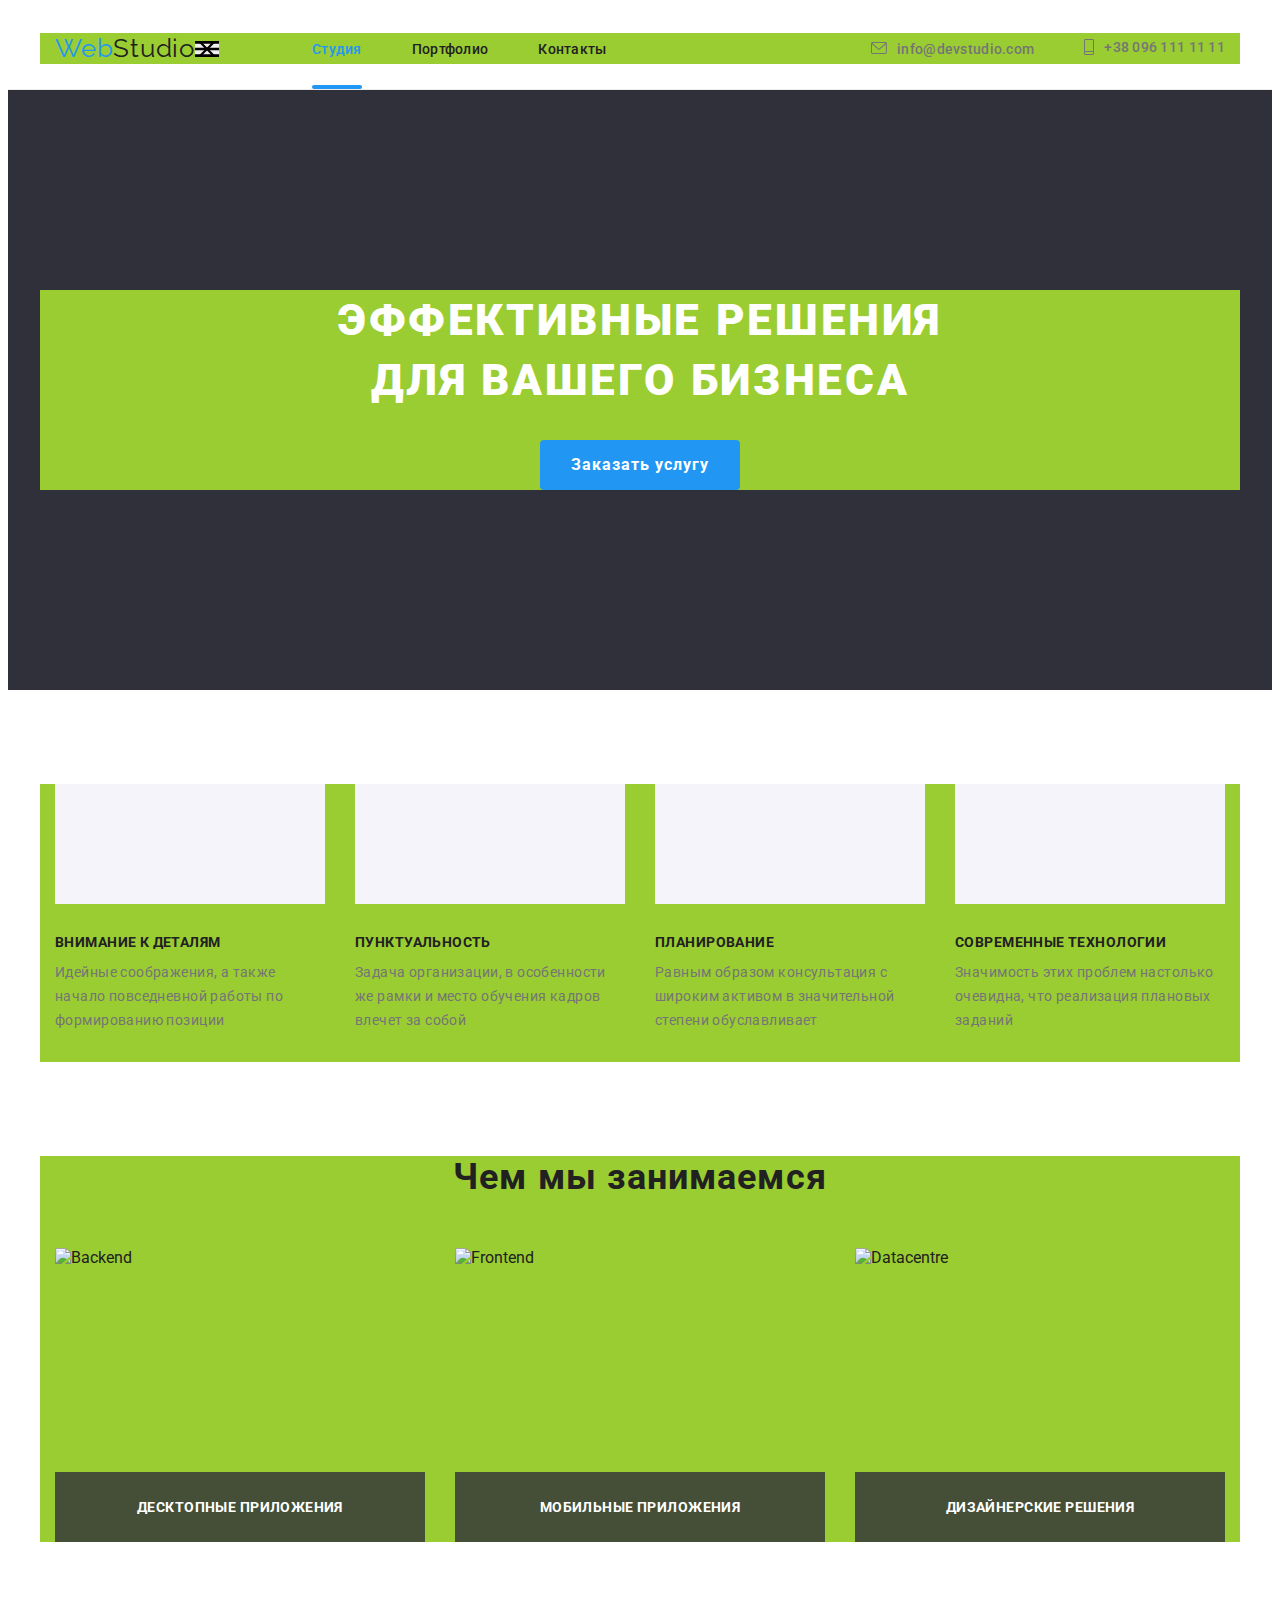
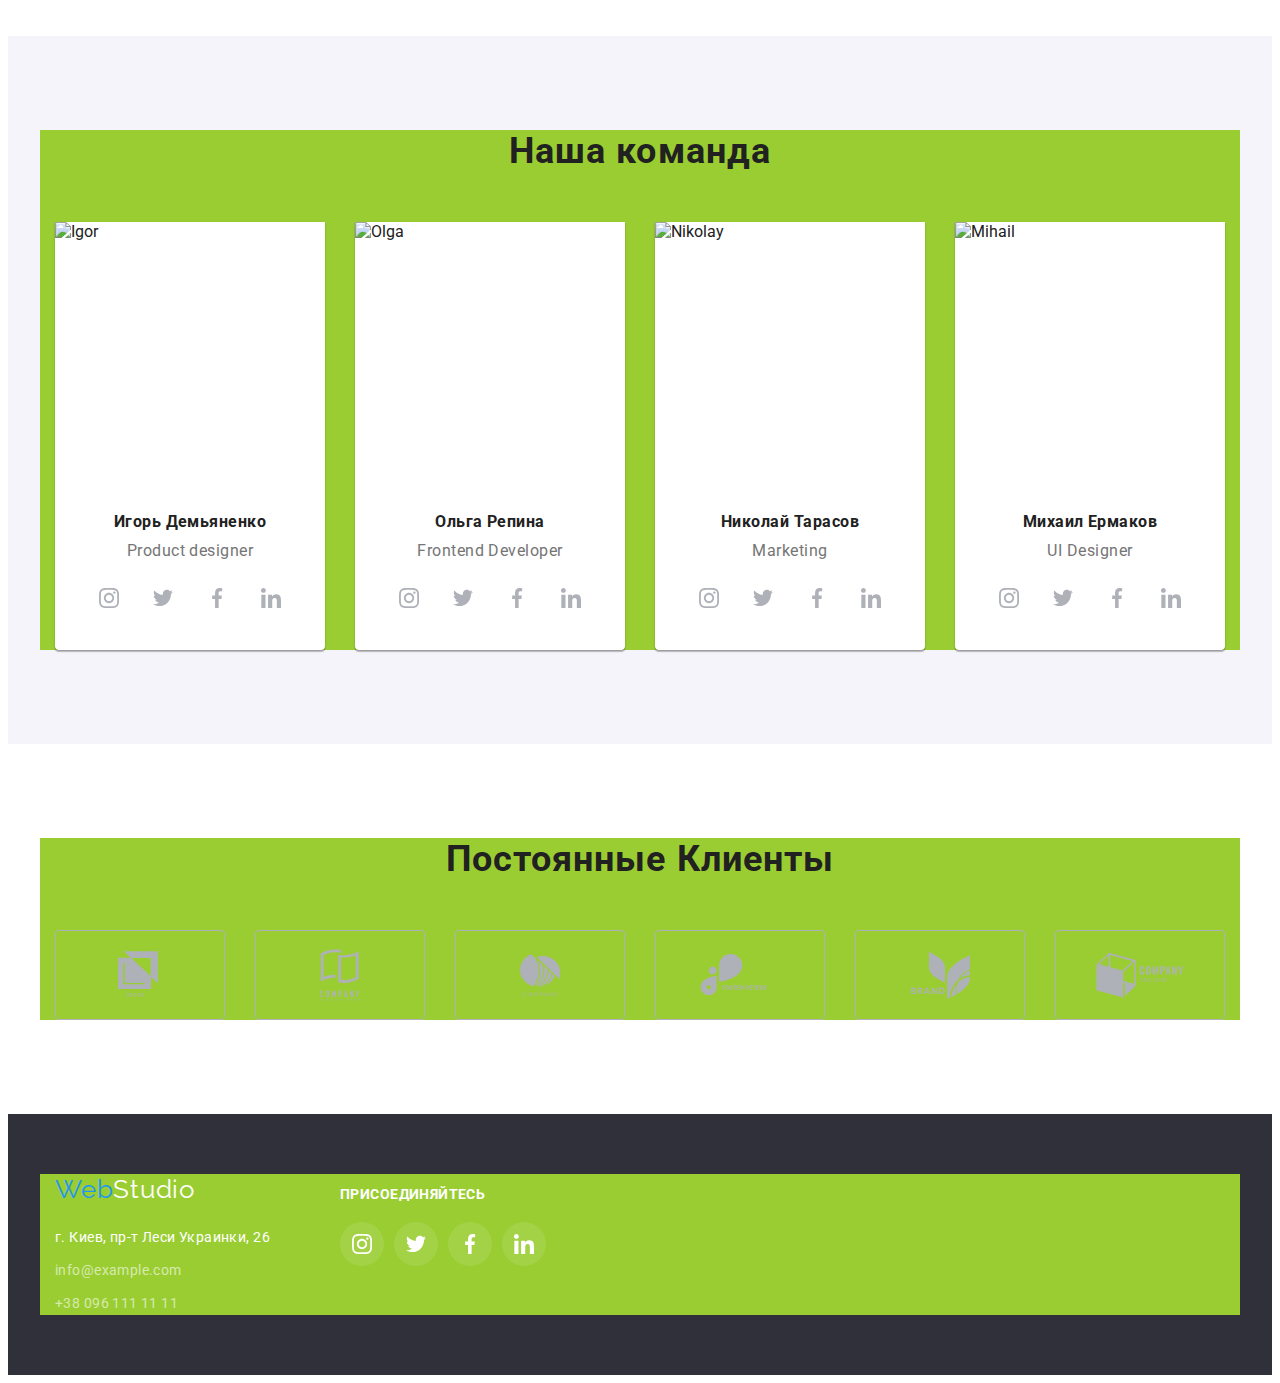
==== commit a145eff3: "Кнопка меню (svg in html) - mobile (ver.4.0)" ====
--- a/index.html
+++ b/index.html
@@ -16,11 +16,11 @@
         <div class="container header-flex">
         <nav class="nav">
          <a class="header-logo" href="./index.html"><span class="icon-link">Web</span>Studio</a>
-         <button data-menu-button class="menu-icon">
-
-                    <!-- <svg class="icon-open" width="" height="">
-                     <use href="./img/logo/sprite.svg#menu-open"></use> 
-                    </svg> -->
+         <button data-menu-button class="menu-button">
+             <svg class="" width="" height="">
+                    <use class="icon-menu" href="./img/logo/sprite.svg#menu-open"></use>
+                    <use class="icon-coss" href="./img/logo/sprite.svg#menu-close"></use>
+                    </svg>
          </button>
          <ul class="list navigator header-nav">
             <li class="item"> <a class="link-nav current" href="./index.html">Студия</a></li>
--- a/css/main.min.css
+++ b/css/main.min.css
@@ -1,2 +1,2 @@
-html{box-sizing:border-box}*,*::before,*::after{box-sizing:inherit}a{text-decoration:none}img{display:block;max-width:100%;height:auto}.container{padding-left:15px;padding-right:15px;margin-right:auto;margin-left:auto}@media screen and (min-width: 480px){.container{width:480px;background-color:pink}}@media screen and (min-width: 768px){.container{width:768px;background-color:skyblue}}@media screen and (min-width: 1200px){.container{width:1200px;background-color:yellowgreen}}@media screen and (min-width: 320px){.section{padding-top:60px;padding-bottom:60px}}@media screen and (min-width: 1200px){.section{padding-top:94px;padding-bottom:94px}}.product{padding-top:0px;padding-bottom:94px}@media screen and (max-width: 1199px){.product{display:none}}.list{list-style:none}body{background-color:#ffffff}.banner{background-color:#2f303a}.service{background-color:#ffffff}.product{background-color:#ffffff}.team{background-color:#f5f4fa}.client-section{background-color:#e5e5e5}footer{background-color:#2f303a}.portfolio{background-color:#fff}body{color:#212121;font-family:Roboto, sans-serif}p{color:#757575}@media screen and (min-width: 320px){.menu-list{font-family:Roboto;font-style:normal;font-weight:500;font-size:18px;line-height:21px}}@media screen and (min-width: 320px){.cont-list{font-family:Roboto;font-style:normal;font-weight:500;font-size:18px;line-height:21px}}.list.navigator{font-weight:500;font-size:14px;line-height:16px;letter-spacing:0.02em}@media screen and (min-width: 768px){.list.navigator.header-cont{font-size:12px;line-height:14px}}@media screen and (min-width: 1200px){.list.navigator.header-cont{font-size:14px;line-height:16px}}.banner-name{color:#ffffff;font-weight:900;font-size:44px;line-height:60px;text-align:center;letter-spacing:0.06em;text-transform:uppercase}@media screen and (min-width: 320px){.banner-name{font-size:26px;line-height:42px}}@media screen and (min-width: 1200px){.banner-name{font-size:44px;line-height:60px}}.banner-button{color:#ffffff;background-color:#2196f3;font-family:inherit;font-weight:bold;font-size:16px;line-height:30px;text-align:center;letter-spacing:0.06em}.service-title,.product-name{font-weight:bold;font-size:14px;line-height:16px;letter-spacing:0.03em;text-transform:uppercase;margin:0px}@media screen and (min-width: 320px){.service-title,.product-name{text-align:center}}@media screen and (min-width: 768px){.service-title,.product-name{text-align:left}}@media screen and (min-width: 1200px){.service-title,.product-name{text-align:left}}.service-text{font-weight:normal;font-size:14px;line-height:24px;letter-spacing:0.03em;margin:0px;margin-top:10px}.product-title{font-weight:bold;font-size:36px;line-height:42px;text-align:center;letter-spacing:0.03em}.team-title{font-weight:bold;font-size:36px;line-height:42px;text-align:center;letter-spacing:0.03em;margin-top:0px;margin-bottom:50px}.team-name,.team-text{font-weight:bold;font-size:16px;line-height:19px;text-align:center;letter-spacing:0.03em;margin:0px}.team-name{margin-top:30px;margin-bottom:10px}.team-text{font-weight:normal}.client-title{font-weight:bold;font-size:36px;line-height:42px;text-align:center;letter-spacing:0.03em;margin-top:0px;margin-bottom:50px}.address{font-style:inherit;font-weight:normal;font-size:14px;line-height:24px;letter-spacing:0.03em}.address-text{color:#ffffff}.address-email,.address-tel{color:rgba(255,255,255,0.6)}.footer-logo{color:#ffffff}.social-connect{font-weight:bold;font-size:14px;line-height:16px;letter-spacing:0.03em;text-transform:uppercase;color:#ffffff;margin:0px;margin-top:12px}.project-name{font-weight:bold;font-size:18px;line-height:36px;letter-spacing:0.06em;margin-top:20px}.project-desc{font-weight:normal;font-size:16px;line-height:30px;letter-spacing:0.03em;margin-top:4px}.project-name,.project-desc{margin:0px;margin-left:24px}.item-button{color:#212121;background-color:#f5f4fa;font-family:inherit;font-weight:500;font-size:16px;line-height:26px;text-align:center;letter-spacing:0.03em;padding:6px 22px;border-radius:4px;border-width:0px;border-color:transparent;transition-property:background-color;transition-duration:250ms;transition-timing-function:cubic-bezier(0.4, 0, 0.2, 1)}.item-button:hover,.item-button:focus{color:#e5e5e5;background-color:#2196f3}.project-photo{position:relative;overflow:hidden}.project-article{font-family:Roboto;font-style:normal;font-weight:normal;font-size:18px;line-height:1.56;letter-spacing:0.03em;color:#ffffff;background-color:rgba(33,150,243,0.9);padding:63px 24px 63px 24px;margin:0px;position:absolute;opacity:0;transition-property:transform;transition-duration:250ms;transition-timing-function:cubic-bezier(0.4, 0, 0.2, 1)}.project-photo:hover .project-article{opacity:1;transform:translateY(-294px)}.header{border-bottom:1px solid #ececec}@media screen and (min-width: 320px){.header{padding-top:16px;padding-bottom:16px}}@media screen and (min-width: 768px){.header{padding-top:21px;padding-bottom:21px}}@media screen and (min-width: 1200px){.header{padding-top:25px;padding-bottom:25px}}.header-nav .item{position:relative}@media screen and (min-width: 768px){.link-nav.current::after{content:"";display:inline-block;width:100%;height:4px;border-radius:2px;position:absolute;bottom:0px;left:0px;transform:translateY(32px);background-color:#2196f3}}.header-flex{align-items:center}@media screen and (min-width: 768px){.header-flex{display:flex}}.nav{display:flex}@media screen and (min-width: 320px){.nav{justify-content:space-between;padding-right:8px}}@media screen and (min-width: 768px){.nav{justify-content:flex-start;padding-right:0px}}.header-nav{padding-left:0px;margin:0px;display:flex;align-items:center}@media screen and (max-width: 767px){.header-nav{display:none}}@media screen and (min-width: 768px){.header-nav{margin-left:88px}}@media screen and (min-width: 1200px){.header-nav{margin-left:93px}}.header-nav .item:not(:first-child){margin-left:50px}.header-cont{padding-left:0px;margin:0px;align-items:center;margin-right:0;margin-left:auto}@media screen and (max-width: 767px){.header-cont{display:none}}@media screen and (min-width: 768px){.header-cont{display:block}}@media screen and (min-width: 1200px){.header-cont{display:flex}}@media screen and (min-width: 768px){.header-cont .item:first-child{margin-right:0px}}@media screen and (min-width: 1200px){.header-cont .item:first-child{margin-right:50px}}.link-nav{color:inherit}.link-email,.link-tel{color:#757575}@media screen and (min-width: 768px){.link-email{margin-bottom:10px}}@media screen and (min-width: 1200px){.link-email{margin-bottom:0px}}.link-nav,.link-email,.link-tel{transition-property:#2196f3;transition-duration:250ms;transition-timing-function:cubic-bezier(0.4, 0, 0.2, 1)}.link-nav:hover,.link-nav:focus,.link-email:hover,.link-email:focus,.link-tel:hover,.link-tel:focus{color:#2196f3}.icon-email:hover,.icon-email:focus,.icon-tel:hover,.icon-tel:focus{fill:#2196f3}.link-nav.current{color:#2196f3}@media screen and (min-width: 768px){.menu-icon{display:none}}.data-menu{display:none}.menu-icon{background-image:url(../img/logo/menu-open.svg);background-repeat:no-repeat;background-position:center}@media screen and (min-width: 320px){.data-menu.is-open{display:block;height:373px;padding-top:60px;padding-bottom:60px}}@media screen and (min-width: 768px){.data-menu.is-open{display:none}}@media screen and (min-width: 320px){.icon-open{width:24px;height:16px}}.menu-list,.cont-list{margin:0px;padding:0px;text-align:center}.menu-list{margin-bottom:60px}.menu-list .item:nth-child(-n+2){padding-bottom:40px}.cont-list .item:first-child{padding-bottom:16px}.menu-list .item{display:flex;flex-wrap:wrap;width:100%;justify-content:center}@media screen and (min-width: 320px){.link-nav.current::after{content:"";display:block;width:100%;height:4px;border-radius:2px;margin-top:8px;background-color:#2196f3}}.icon-link.email{color:#2196f3;display:inline-block}@media screen and (max-width: 767px){.icon-link.email{width:16px;height:11px;margin-right:10px}}@media screen and (min-width: 768px){.icon-link.email{width:14px;height:10px;margin-right:8px}}@media screen and (min-width: 1200px){.icon-link.email{width:16px;height:12px;margin-right:10px}}.icon-link.tel{color:#2196f3;display:inline-block}@media screen and (max-width: 767px){.icon-link.tel{width:10px;height:15px;margin-right:10px}}@media screen and (min-width: 768px){.icon-link.tel{width:10px;height:14px;margin-right:8px}}@media screen and (min-width: 1200px){.icon-link.tel{width:10px;height:16px;margin-right:10px}}.link-email,.link-tel{display:inline-flex;justify-content:center}.link-email .icon-email,.link-tel .icon-tel{fill:#757575;transition-duration:250ms;transition-timing-function:cubic-bezier(0.4, 0, 0.2, 1)}.link-email:hover .icon-email,.link-tel:hover .icon-tel{fill:currentColor}.banner{background-image:linear-gradient(to right, rgba(47,48,58,0.4), rgba(47,48,58,0.4)),url(../img/banner.jpg);background-repeat:no-repeat;background-position:center}@media screen and (min-width: 320px){.banner{padding-top:118px;padding-bottom:118px;background-size:cover}}@media screen and (min-width: 1200px){.banner{padding-top:200px;padding-bottom:200px}}.backdrop{position:fixed;top:0px;left:0px;width:100%;height:2600px;background-color:rgba(0,0,0,0.2);opacity:1;transition-property:opacity;transition-duration:250ms;transition-timing-function:cubic-bezier(0.4, 0, 0.2, 1);z-index:100}.backdrop.is-hidden{opacity:0;pointer-events:none}.backdrop.is-hidden .modal{transform:translate(-50%) scale(0.1)}.modal{position:absolute;width:528px;height:581px;top:141px;left:50%;right:50%;transform:translate(-50%) scale(1);transition-property:transform;transition-duration:250ms;transition-timing-function:cubic-bezier(0.4, 0, 0.2, 1);background-color:#ffffff;box-shadow:0px 1px 3px rgba(0,0,0,0.12),0px 1px 1px rgba(0,0,0,0.14),0px 2px 1px rgba(0,0,0,0.2);border-radius:4px}.banner .container{text-align:center}.banner-name{margin:0px}.banner-button{display:inline-block;box-sizing:border-box;border-width:0px;border-radius:4px;width:200px;height:50px;margin-top:30px}.service-flex{padding:0px;margin:0px;margin-left:-30px}@media screen and (min-width: 768px){.service-flex{display:flex;flex-wrap:wrap}}@media screen and (min-width: 1200px){.service-flex{display:flex}}.service-item{margin-left:30px}@media screen and (min-width: 768px){.service-item{flex-basis:calc(100% / 2 - 30px);margin-bottom:30px}}@media screen and (min-width: 1200px){.service-item{flex-basis:calc(100% / 4 - 30px)}}@media screen and (min-width: 320px){.service-item:not(:last-child){margin-bottom:30px}}.service-item::before{content:"";display:block;height:120px;background-repeat:no-repeat;background-position:center;background-color:#f5f4fa;margin-bottom:30px}.service-item:nth-child(1)::before{background-image:url(../img/logo/antena.svg)}.service-item:nth-child(2)::before{background-image:url(../img/logo/clock.svg)}.service-item:nth-child(3)::before{background-image:url(../img/logo/monitor.svg)}.service-item:nth-child(4)::before{background-image:url(../img/logo/spaceman.svg)}.product-title{margin-top:0px;margin-bottom:50px}.product-list{display:flex;padding:0px;margin:0px;margin-left:-30px}.product-photo{margin-left:30px;flex-basis:calc(100% / 3 - 30px)}.product-box{position:relative}.product-name{background-color:rgba(47,48,58,0.8);margin:0px;text-align:center;color:#fff;padding-top:27px;padding-bottom:27px;position:absolute;bottom:0px;width:100%}.team-flex{padding:0px;margin-top:0px;margin-bottom:0px}@media screen and (min-width: 320px){.team-flex{display:inline-flex;flex-wrap:wrap;justify-content:center;margin-left:0px}}@media screen and (min-width: 768px){.team-flex{display:flex;flex-wrap:wrap;margin-left:-30px}}@media screen and (min-width: 1200px){.team-flex{display:flex;margin-left:-30px}}.team-photo{background-color:#ffffff;box-shadow:0px 1px 3px rgba(0,0,0,0.12),0px 1px 1px rgba(0,0,0,0.14),0px 2px 1px rgba(0,0,0,0.2);border-radius:0px 0px 4px 4px}@media screen and (min-width: 320px){.team-photo{display:inline-block;padding-bottom:24px;flex-basis:100%}}@media screen and (min-width: 768px){.team-photo{margin-left:30px;flex-basis:calc(100% / 2 - 30px);margin-bottom:30px}}@media screen and (min-width: 1200px){.team-photo{margin-left:30px;flex-basis:calc(100% / 4 - 30px);padding-bottom:30px}}@media screen and (min-width: 320px){.team-photo:not(:last-child){margin-bottom:30px}}@media screen and (min-width: 768px){.team-photo:nth-child(n+3){margin-bottom:0px}}@media screen and (min-width: 1200px){.team-photo:nth-child(n+1){margin-bottom:0px}}@media screen and (min-width: 320px){.team-picture{width:450px;height:460px}}@media screen and (min-width: 768px){.team-picture{width:354px;height:374px}}@media screen and (min-width: 1200px){.team-picture{width:270px;height:260px}}.social-list{display:flex;margin:0px;padding:0px;margin-top:16px;justify-content:center}.social-item{margin-right:5px;margin-left:5px;flex-basis:calc(100% / 4 - 40px)}.social-link{display:flex;justify-content:center;align-items:center;display:flex;width:44px;height:44px;color:#afb1b8;transition-property:background-color;transition-duration:250ms;transition-timing-function:cubic-bezier(0.4, 0, 0.2, 1)}.social-icon{width:20px;height:20px;fill:currentColor}.social-link:hover,.social-link:focus{color:#ffffff;background-color:#2196f3;border-radius:50%}.client-list{margin:0px;padding:0px;margin-left:-30px}@media screen and (min-width: 320px){.client-list{display:flex;flex-wrap:wrap}}@media screen and (min-width: 1200px){.client-list{display:flex;flex-wrap:nowrap}}.client-item{margin-left:30px}@media screen and (min-width: 320px){.client-item{margin-left:30px;flex-basis:calc(100% / 2 - 30px)}}@media screen and (min-width: 768px){.client-item{margin-left:30px;flex-basis:calc(100% / 3 - 30px)}}@media screen and (min-width: 1200px){.client-item{flex-basis:calc(100% / 4 - 0px)}}@media screen and (min-width: 320px){.client-item:nth-child(-n+4){margin-bottom:30px}}@media screen and (min-width: 768px){.client-item:nth-child(n+4){margin-bottom:0px}}@media screen and (min-width: 1200px){.client-item:nth-child(n+1){margin-bottom:0px}}.client-link{color:#afb1b8;display:flex;justify-content:center;align-items:center;border:1px solid #afb1b8;box-sizing:border-box;border-radius:4px;transition-property:#2196f3;transition-duration:250ms;transition-timing-function:cubic-bezier(0.4, 0, 0.2, 1)}@media screen and (min-width: 320px){.client-link{width:210px;height:90px}}@media screen and (min-width: 768px){.client-link{width:226px;height:90px}}@media screen and (min-width: 1200px){.client-link{width:170px;height:90px}}.client-link:hover,.client-link:focus{color:#2196f3;border-color:#2196f3}.client-icon{fill:currentColor}.social-link.black{color:#ffffff;background-color:rgba(255,255,255,0.1);border:none;border-style:hidden;border-radius:50%;transition-property:background-color;transition-duration:250ms;transition-timing-function:cubic-bezier(0.4, 0, 0.2, 1)}.social-item.black:not(:last-child){margin-right:10px}.social-item.black{margin-left:0px}.social-item.black:last-child{margin-right:0px}.social-link.black:hover,.social-link.black:focus{background-color:#2196f3;border:none;border-style:hidden;border-radius:50%}.footer{padding-top:60px;padding-bottom:60px}@media screen and (min-width: 320px){.footer-flexbox{display:block}}@media screen and (min-width: 768px){.footer-flexbox{display:flex;padding-left:61px;padding-right:74px}}@media screen and (min-width: 1200px){.footer-flexbox{display:flex;padding-left:15px;padding-right:0px}}@media screen and (min-width: 320px){.footer-box{text-align:center}}@media screen and (min-width: 1200px){.footer-box{text-align:left}}@media screen and (min-width: 320px){.footer-box+.footer-box{margin-left:0px;margin-top:60px;padding-left:122px;padding-right:122px}}@media screen and (min-width: 768px){.footer-box+.footer-box{margin-left:165px;margin-top:0px;padding-left:0px;padding-right:0px}}@media screen and (min-width: 1200px){.footer-box+.footer-box{margin-left:70px}}.social-connect+.social-list{margin-left:0px;margin-top:20px;padding:0px}.footer-logo{display:inline-flex;margin-bottom:20px}.footer-flex{display:flex;flex-direction:column;margin:0px;padding:0px}.address-text{margin:0px}.address-email,.address-tel{padding-top:9px}.button-flex{display:flex;margin:0px;padding:0px}@media screen and (min-width: 320px){.button-flex{flex-wrap:wrap;justify-content:flex-start;margin-bottom:40px}}@media screen and (min-width: 768px){.button-flex{justify-content:center;margin-bottom:30px}}@media screen and (min-width: 1200px){.button-flex{justify-content:center;margin-bottom:50px}}@media screen and (min-width: 320px){.button-flex .item:nth-child(-n+3){margin-right:8px;margin-bottom:15px}}@media screen and (min-width: 320px){.button-flex .item:nth-child(4){margin-right:8px}}@media screen and (min-width: 768px){.button-flex .item:nth-child(n+1){margin-bottom:0px}}.project-flex{margin:0px;padding:0px;margin-left:-30px}@media screen and (min-width: 768px){.project-flex{display:flex;flex-wrap:wrap;justify-content:flex-start}}@media screen and (min-width: 1200px){.project-flex{display:flex;flex-wrap:wrap;justify-content:center}}.photo{margin-left:auto;margin-right:auto}.project-title{margin-top:20px;margin-bottom:20px}.project-flex .item{margin-left:30px;border:1px solid #eeeeee;transition-duration:250ms;transition-timing-function:cubic-bezier(0.4, 0, 0.2, 1)}@media screen and (min-width: 768px){.project-flex .item{flex-basis:calc(100% / 2 - 30px)}}@media screen and (min-width: 1200px){.project-flex .item{flex-basis:calc(100% / 3 - 30px)}}.project-flex .item:hover{box-shadow:0px 1px 1px rgba(0,0,0,0.12),0px 4px 4px rgba(0,0,0,0.06),1px 4px 6px rgba(0,0,0,0.16)}@media screen and (min-width: 320px){.project-flex .item:not(:last-child){margin-bottom:30px}}@media screen and (min-width: 1200px){.project-flex .item:nth-child(n+7){margin-bottom:0px}}.header-logo,.footer-logo{font-family:Raleway, sans-serif;letter-spacing:0.03em}@media screen and (min-width: 320px){.header-logo,.footer-logo{font-size:24px;line-height:28px}}@media screen and (min-width: 1200px){.header-logo,.footer-logo{font-size:26px;line-height:31px}}.header-logo{color:#212121}.icon-link{color:#2196f3;display:inline-block}
+html{box-sizing:border-box}*,*::before,*::after{box-sizing:inherit}a{text-decoration:none}img{display:block;max-width:100%;height:auto}.container{padding-left:15px;padding-right:15px;margin-right:auto;margin-left:auto}@media screen and (min-width: 480px){.container{width:480px;background-color:pink}}@media screen and (min-width: 768px){.container{width:768px;background-color:skyblue}}@media screen and (min-width: 1200px){.container{width:1200px;background-color:yellowgreen}}@media screen and (min-width: 320px){.section{padding-top:60px;padding-bottom:60px}}@media screen and (min-width: 1200px){.section{padding-top:94px;padding-bottom:94px}}.product{padding-top:0px;padding-bottom:94px}@media screen and (max-width: 1199px){.product{display:none}}.list{list-style:none}body{background-color:#ffffff}.banner{background-color:#2f303a}.service{background-color:#ffffff}.product{background-color:#ffffff}.team{background-color:#f5f4fa}.client-section{background-color:#e5e5e5}footer{background-color:#2f303a}.portfolio{background-color:#fff}body{color:#212121;font-family:Roboto, sans-serif}p{color:#757575}@media screen and (min-width: 320px){.menu-list{font-family:Roboto;font-style:normal;font-weight:500;font-size:18px;line-height:21px}}@media screen and (min-width: 320px){.cont-list{font-family:Roboto;font-style:normal;font-weight:500;font-size:18px;line-height:21px}}.list.navigator{font-weight:500;font-size:14px;line-height:16px;letter-spacing:0.02em}@media screen and (min-width: 768px){.list.navigator.header-cont{font-size:12px;line-height:14px}}@media screen and (min-width: 1200px){.list.navigator.header-cont{font-size:14px;line-height:16px}}.banner-name{color:#ffffff;font-weight:900;font-size:44px;line-height:60px;text-align:center;letter-spacing:0.06em;text-transform:uppercase}@media screen and (min-width: 320px){.banner-name{font-size:26px;line-height:42px}}@media screen and (min-width: 1200px){.banner-name{font-size:44px;line-height:60px}}.banner-button{color:#ffffff;background-color:#2196f3;font-family:inherit;font-weight:bold;font-size:16px;line-height:30px;text-align:center;letter-spacing:0.06em}.service-title,.product-name{font-weight:bold;font-size:14px;line-height:16px;letter-spacing:0.03em;text-transform:uppercase;margin:0px}@media screen and (min-width: 320px){.service-title,.product-name{text-align:center}}@media screen and (min-width: 768px){.service-title,.product-name{text-align:left}}@media screen and (min-width: 1200px){.service-title,.product-name{text-align:left}}.service-text{font-weight:normal;font-size:14px;line-height:24px;letter-spacing:0.03em;margin:0px;margin-top:10px}.product-title{font-weight:bold;font-size:36px;line-height:42px;text-align:center;letter-spacing:0.03em}.team-title{font-weight:bold;font-size:36px;line-height:42px;text-align:center;letter-spacing:0.03em;margin-top:0px;margin-bottom:50px}.team-name,.team-text{font-weight:bold;font-size:16px;line-height:19px;text-align:center;letter-spacing:0.03em;margin:0px}.team-name{margin-top:30px;margin-bottom:10px}.team-text{font-weight:normal}.client-title{font-weight:bold;font-size:36px;line-height:42px;text-align:center;letter-spacing:0.03em;margin-top:0px;margin-bottom:50px}.address{font-style:inherit;font-weight:normal;font-size:14px;line-height:24px;letter-spacing:0.03em}.address-text{color:#ffffff}.address-email,.address-tel{color:rgba(255,255,255,0.6)}.footer-logo{color:#ffffff}.social-connect{font-weight:bold;font-size:14px;line-height:16px;letter-spacing:0.03em;text-transform:uppercase;color:#ffffff;margin:0px;margin-top:12px}.project-name{font-weight:bold;font-size:18px;line-height:36px;letter-spacing:0.06em;margin-top:20px}.project-desc{font-weight:normal;font-size:16px;line-height:30px;letter-spacing:0.03em;margin-top:4px}.project-name,.project-desc{margin:0px;margin-left:24px}.item-button{color:#212121;background-color:#f5f4fa;font-family:inherit;font-weight:500;font-size:16px;line-height:26px;text-align:center;letter-spacing:0.03em;padding:6px 22px;border-radius:4px;border-width:0px;border-color:transparent;transition-property:background-color;transition-duration:250ms;transition-timing-function:cubic-bezier(0.4, 0, 0.2, 1)}.item-button:hover,.item-button:focus{color:#e5e5e5;background-color:#2196f3}.project-photo{position:relative;overflow:hidden}.project-article{font-family:Roboto;font-style:normal;font-weight:normal;font-size:18px;line-height:1.56;letter-spacing:0.03em;color:#ffffff;background-color:rgba(33,150,243,0.9);padding:63px 24px 63px 24px;margin:0px;position:absolute;opacity:0;transition-property:transform;transition-duration:250ms;transition-timing-function:cubic-bezier(0.4, 0, 0.2, 1)}.project-photo:hover .project-article{opacity:1;transform:translateY(-294px)}.header{border-bottom:1px solid #ececec}@media screen and (min-width: 320px){.header{padding-top:16px;padding-bottom:16px}}@media screen and (min-width: 768px){.header{padding-top:21px;padding-bottom:21px}}@media screen and (min-width: 1200px){.header{padding-top:25px;padding-bottom:25px}}.header-nav .item{position:relative}@media screen and (min-width: 768px){.link-nav.current::after{content:"";display:inline-block;width:100%;height:4px;border-radius:2px;position:absolute;bottom:0px;left:0px;transform:translateY(32px);background-color:#2196f3}}.header-flex{align-items:center}@media screen and (min-width: 768px){.header-flex{display:flex}}.nav{display:flex}@media screen and (min-width: 320px){.nav{justify-content:space-between;padding-right:8px}}@media screen and (min-width: 768px){.nav{justify-content:flex-start;padding-right:0px}}.header-nav{padding-left:0px;margin:0px;display:flex;align-items:center}@media screen and (max-width: 767px){.header-nav{display:none}}@media screen and (min-width: 768px){.header-nav{margin-left:88px}}@media screen and (min-width: 1200px){.header-nav{margin-left:93px}}.header-nav .item:not(:first-child){margin-left:50px}.header-cont{padding-left:0px;margin:0px;align-items:center;margin-right:0;margin-left:auto}@media screen and (max-width: 767px){.header-cont{display:none}}@media screen and (min-width: 768px){.header-cont{display:block}}@media screen and (min-width: 1200px){.header-cont{display:flex}}@media screen and (min-width: 768px){.header-cont .item:first-child{margin-right:0px}}@media screen and (min-width: 1200px){.header-cont .item:first-child{margin-right:50px}}.link-nav{color:inherit}.link-email,.link-tel{color:#757575}@media screen and (min-width: 768px){.link-email{margin-bottom:10px}}@media screen and (min-width: 1200px){.link-email{margin-bottom:0px}}.link-nav,.link-email,.link-tel{transition-property:#2196f3;transition-duration:250ms;transition-timing-function:cubic-bezier(0.4, 0, 0.2, 1)}.link-nav:hover,.link-nav:focus,.link-email:hover,.link-email:focus,.link-tel:hover,.link-tel:focus{color:#2196f3}.icon-email:hover,.icon-email:focus,.icon-tel:hover,.icon-tel:focus{fill:#2196f3}.link-nav.current{color:#2196f3}.data-menu{display:none}.menu-button{border:none;padding:0px;margin-top:auto;margin-bottom:auto;width:24px;height:16px}.data-menu.is-open .menu-cross{border:none;padding:0px;margin-top:auto;margin-bottom:auto;background-image:url(../img/logo/menu-close.svg);width:24px;height:16px;background-repeat:no-repeat}@media screen and (min-width: 320px){.data-menu.is-open{display:block;height:373px;padding-top:60px;padding-bottom:60px}}@media screen and (min-width: 768px){.data-menu.is-open{display:none}}@media screen and (min-width: 320px){.icon-open{width:24px;height:16px}}.menu-list,.cont-list{margin:0px;padding:0px;text-align:center}.menu-list{margin-bottom:60px}.menu-list .item:nth-child(-n+2){padding-bottom:40px}.cont-list .item:first-child{padding-bottom:16px}.menu-list .item{display:flex;flex-wrap:wrap;width:100%;justify-content:center}@media screen and (min-width: 320px){.link-nav.current::after{content:"";display:block;width:100%;height:4px;border-radius:2px;margin-top:8px;background-color:#2196f3}}.icon-link.email{color:#2196f3;display:inline-block}@media screen and (max-width: 767px){.icon-link.email{width:16px;height:11px;margin-right:10px}}@media screen and (min-width: 768px){.icon-link.email{width:14px;height:10px;margin-right:8px}}@media screen and (min-width: 1200px){.icon-link.email{width:16px;height:12px;margin-right:10px}}.icon-link.tel{color:#2196f3;display:inline-block}@media screen and (max-width: 767px){.icon-link.tel{width:10px;height:15px;margin-right:10px}}@media screen and (min-width: 768px){.icon-link.tel{width:10px;height:14px;margin-right:8px}}@media screen and (min-width: 1200px){.icon-link.tel{width:10px;height:16px;margin-right:10px}}.link-email,.link-tel{display:inline-flex;justify-content:center}.link-email .icon-email,.link-tel .icon-tel{fill:#757575;transition-duration:250ms;transition-timing-function:cubic-bezier(0.4, 0, 0.2, 1)}.link-email:hover .icon-email,.link-tel:hover .icon-tel{fill:currentColor}.banner{background-image:linear-gradient(to right, rgba(47,48,58,0.4), rgba(47,48,58,0.4)),url(../img/banner.jpg);background-repeat:no-repeat;background-position:center}@media screen and (min-width: 320px){.banner{padding-top:118px;padding-bottom:118px;background-size:cover}}@media screen and (min-width: 1200px){.banner{padding-top:200px;padding-bottom:200px}}.backdrop{position:fixed;top:0px;left:0px;width:100%;height:2600px;background-color:rgba(0,0,0,0.2);opacity:1;transition-property:opacity;transition-duration:250ms;transition-timing-function:cubic-bezier(0.4, 0, 0.2, 1);z-index:100}.backdrop.is-hidden{opacity:0;pointer-events:none}.backdrop.is-hidden .modal{transform:translate(-50%) scale(0.1)}.modal{position:absolute;width:528px;height:581px;top:141px;left:50%;right:50%;transform:translate(-50%) scale(1);transition-property:transform;transition-duration:250ms;transition-timing-function:cubic-bezier(0.4, 0, 0.2, 1);background-color:#ffffff;box-shadow:0px 1px 3px rgba(0,0,0,0.12),0px 1px 1px rgba(0,0,0,0.14),0px 2px 1px rgba(0,0,0,0.2);border-radius:4px}.banner .container{text-align:center}.banner-name{margin:0px}.banner-button{display:inline-block;box-sizing:border-box;border-width:0px;border-radius:4px;width:200px;height:50px;margin-top:30px}.service-flex{padding:0px;margin:0px;margin-left:-30px}@media screen and (min-width: 768px){.service-flex{display:flex;flex-wrap:wrap}}@media screen and (min-width: 1200px){.service-flex{display:flex}}.service-item{margin-left:30px}@media screen and (min-width: 768px){.service-item{flex-basis:calc(100% / 2 - 30px);margin-bottom:30px}}@media screen and (min-width: 1200px){.service-item{flex-basis:calc(100% / 4 - 30px)}}@media screen and (min-width: 320px){.service-item:not(:last-child){margin-bottom:30px}}.service-item::before{content:"";display:block;height:120px;background-repeat:no-repeat;background-position:center;background-color:#f5f4fa;margin-bottom:30px}.service-item:nth-child(1)::before{background-image:url(../img/logo/antena.svg)}.service-item:nth-child(2)::before{background-image:url(../img/logo/clock.svg)}.service-item:nth-child(3)::before{background-image:url(../img/logo/monitor.svg)}.service-item:nth-child(4)::before{background-image:url(../img/logo/spaceman.svg)}.product-title{margin-top:0px;margin-bottom:50px}.product-list{display:flex;padding:0px;margin:0px;margin-left:-30px}.product-photo{margin-left:30px;flex-basis:calc(100% / 3 - 30px)}.product-box{position:relative}.product-name{background-color:rgba(47,48,58,0.8);margin:0px;text-align:center;color:#fff;padding-top:27px;padding-bottom:27px;position:absolute;bottom:0px;width:100%}.team-flex{padding:0px;margin-top:0px;margin-bottom:0px}@media screen and (min-width: 320px){.team-flex{display:inline-flex;flex-wrap:wrap;justify-content:center;margin-left:0px}}@media screen and (min-width: 768px){.team-flex{display:flex;flex-wrap:wrap;margin-left:-30px}}@media screen and (min-width: 1200px){.team-flex{display:flex;margin-left:-30px}}.team-photo{background-color:#ffffff;box-shadow:0px 1px 3px rgba(0,0,0,0.12),0px 1px 1px rgba(0,0,0,0.14),0px 2px 1px rgba(0,0,0,0.2);border-radius:0px 0px 4px 4px}@media screen and (min-width: 320px){.team-photo{display:inline-block;padding-bottom:24px;flex-basis:100%}}@media screen and (min-width: 768px){.team-photo{margin-left:30px;flex-basis:calc(100% / 2 - 30px);margin-bottom:30px}}@media screen and (min-width: 1200px){.team-photo{margin-left:30px;flex-basis:calc(100% / 4 - 30px);padding-bottom:30px}}@media screen and (min-width: 320px){.team-photo:not(:last-child){margin-bottom:30px}}@media screen and (min-width: 768px){.team-photo:nth-child(n+3){margin-bottom:0px}}@media screen and (min-width: 1200px){.team-photo:nth-child(n+1){margin-bottom:0px}}@media screen and (min-width: 320px){.team-picture{width:450px;height:460px}}@media screen and (min-width: 768px){.team-picture{width:354px;height:374px}}@media screen and (min-width: 1200px){.team-picture{width:270px;height:260px}}.social-list{display:flex;margin:0px;padding:0px;margin-top:16px;justify-content:center}.social-item{margin-right:5px;margin-left:5px;flex-basis:calc(100% / 4 - 40px)}.social-link{display:flex;justify-content:center;align-items:center;display:flex;width:44px;height:44px;color:#afb1b8;transition-property:background-color;transition-duration:250ms;transition-timing-function:cubic-bezier(0.4, 0, 0.2, 1)}.social-icon{width:20px;height:20px;fill:currentColor}.social-link:hover,.social-link:focus{color:#ffffff;background-color:#2196f3;border-radius:50%}.client-list{margin:0px;padding:0px;margin-left:-30px}@media screen and (min-width: 320px){.client-list{display:flex;flex-wrap:wrap}}@media screen and (min-width: 1200px){.client-list{display:flex;flex-wrap:nowrap}}.client-item{margin-left:30px}@media screen and (min-width: 320px){.client-item{margin-left:30px;flex-basis:calc(100% / 2 - 30px)}}@media screen and (min-width: 768px){.client-item{margin-left:30px;flex-basis:calc(100% / 3 - 30px)}}@media screen and (min-width: 1200px){.client-item{flex-basis:calc(100% / 4 - 0px)}}@media screen and (min-width: 320px){.client-item:nth-child(-n+4){margin-bottom:30px}}@media screen and (min-width: 768px){.client-item:nth-child(n+4){margin-bottom:0px}}@media screen and (min-width: 1200px){.client-item:nth-child(n+1){margin-bottom:0px}}.client-link{color:#afb1b8;display:flex;justify-content:center;align-items:center;border:1px solid #afb1b8;box-sizing:border-box;border-radius:4px;transition-property:#2196f3;transition-duration:250ms;transition-timing-function:cubic-bezier(0.4, 0, 0.2, 1)}@media screen and (min-width: 320px){.client-link{width:210px;height:90px}}@media screen and (min-width: 768px){.client-link{width:226px;height:90px}}@media screen and (min-width: 1200px){.client-link{width:170px;height:90px}}.client-link:hover,.client-link:focus{color:#2196f3;border-color:#2196f3}.client-icon{fill:currentColor}.social-link.black{color:#ffffff;background-color:rgba(255,255,255,0.1);border:none;border-style:hidden;border-radius:50%;transition-property:background-color;transition-duration:250ms;transition-timing-function:cubic-bezier(0.4, 0, 0.2, 1)}.social-item.black:not(:last-child){margin-right:10px}.social-item.black{margin-left:0px}.social-item.black:last-child{margin-right:0px}.social-link.black:hover,.social-link.black:focus{background-color:#2196f3;border:none;border-style:hidden;border-radius:50%}.footer{padding-top:60px;padding-bottom:60px}@media screen and (min-width: 320px){.footer-flexbox{display:block}}@media screen and (min-width: 768px){.footer-flexbox{display:flex;padding-left:61px;padding-right:74px}}@media screen and (min-width: 1200px){.footer-flexbox{display:flex;padding-left:15px;padding-right:0px}}@media screen and (min-width: 320px){.footer-box{text-align:center}}@media screen and (min-width: 1200px){.footer-box{text-align:left}}@media screen and (min-width: 320px){.footer-box+.footer-box{margin-left:0px;margin-top:60px;padding-left:122px;padding-right:122px}}@media screen and (min-width: 768px){.footer-box+.footer-box{margin-left:165px;margin-top:0px;padding-left:0px;padding-right:0px}}@media screen and (min-width: 1200px){.footer-box+.footer-box{margin-left:70px}}.social-connect+.social-list{margin-left:0px;margin-top:20px;padding:0px}.footer-logo{display:inline-flex;margin-bottom:20px}.footer-flex{display:flex;flex-direction:column;margin:0px;padding:0px}.address-text{margin:0px}.address-email,.address-tel{padding-top:9px}.button-flex{display:flex;margin:0px;padding:0px}@media screen and (min-width: 320px){.button-flex{flex-wrap:wrap;justify-content:flex-start;margin-bottom:40px}}@media screen and (min-width: 768px){.button-flex{justify-content:center;margin-bottom:30px}}@media screen and (min-width: 1200px){.button-flex{justify-content:center;margin-bottom:50px}}@media screen and (min-width: 320px){.button-flex .item:nth-child(-n+3){margin-right:8px;margin-bottom:15px}}@media screen and (min-width: 320px){.button-flex .item:nth-child(4){margin-right:8px}}@media screen and (min-width: 768px){.button-flex .item:nth-child(n+1){margin-bottom:0px}}.project-flex{margin:0px;padding:0px;margin-left:-30px}@media screen and (min-width: 768px){.project-flex{display:flex;flex-wrap:wrap;justify-content:flex-start}}@media screen and (min-width: 1200px){.project-flex{display:flex;flex-wrap:wrap;justify-content:center}}.photo{margin-left:auto;margin-right:auto}.project-title{margin-top:20px;margin-bottom:20px}.project-flex .item{margin-left:30px;border:1px solid #eeeeee;transition-duration:250ms;transition-timing-function:cubic-bezier(0.4, 0, 0.2, 1)}@media screen and (min-width: 768px){.project-flex .item{flex-basis:calc(100% / 2 - 30px)}}@media screen and (min-width: 1200px){.project-flex .item{flex-basis:calc(100% / 3 - 30px)}}.project-flex .item:hover{box-shadow:0px 1px 1px rgba(0,0,0,0.12),0px 4px 4px rgba(0,0,0,0.06),1px 4px 6px rgba(0,0,0,0.16)}@media screen and (min-width: 320px){.project-flex .item:not(:last-child){margin-bottom:30px}}@media screen and (min-width: 1200px){.project-flex .item:nth-child(n+7){margin-bottom:0px}}.header-logo,.footer-logo{font-family:Raleway, sans-serif;letter-spacing:0.03em}@media screen and (min-width: 320px){.header-logo,.footer-logo{font-size:24px;line-height:28px}}@media screen and (min-width: 1200px){.header-logo,.footer-logo{font-size:26px;line-height:31px}}.header-logo{color:#212121}.icon-link{color:#2196f3;display:inline-block}
 /*# sourceMappingURL=main.min.css.map */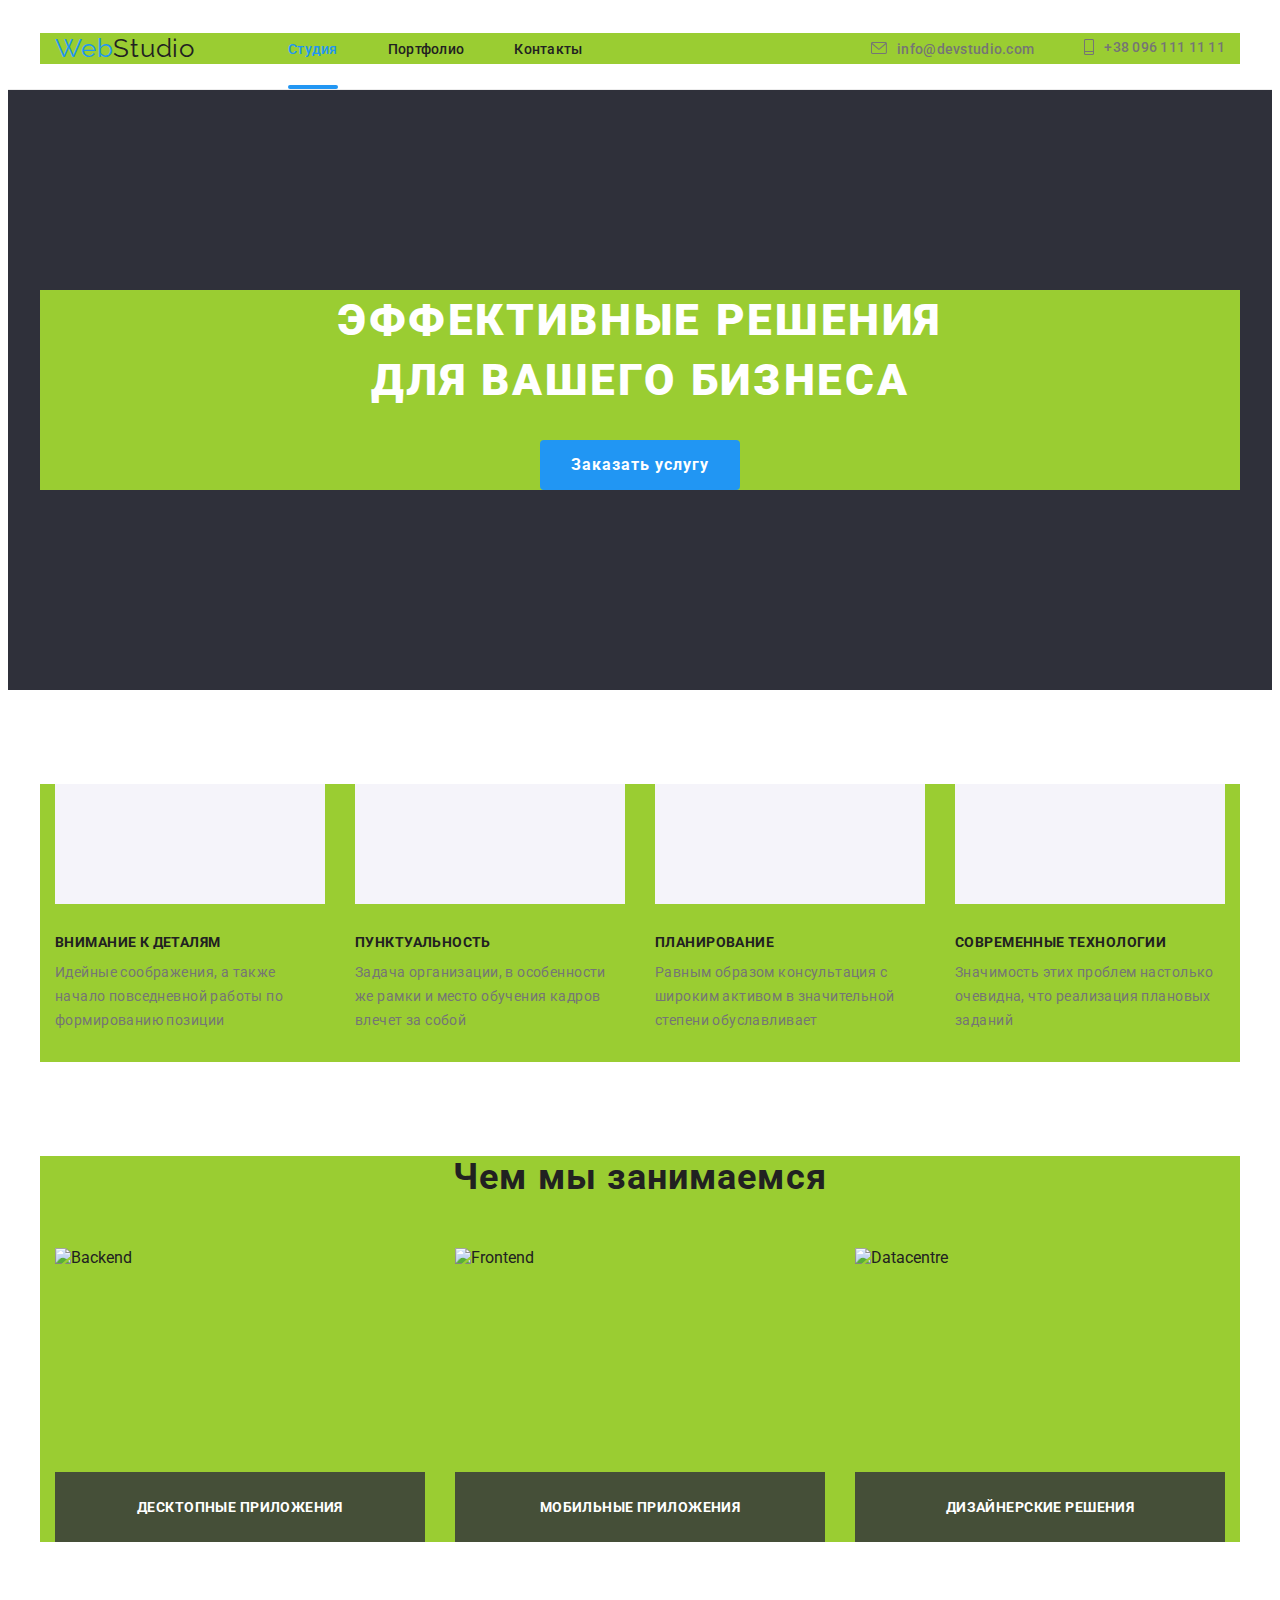
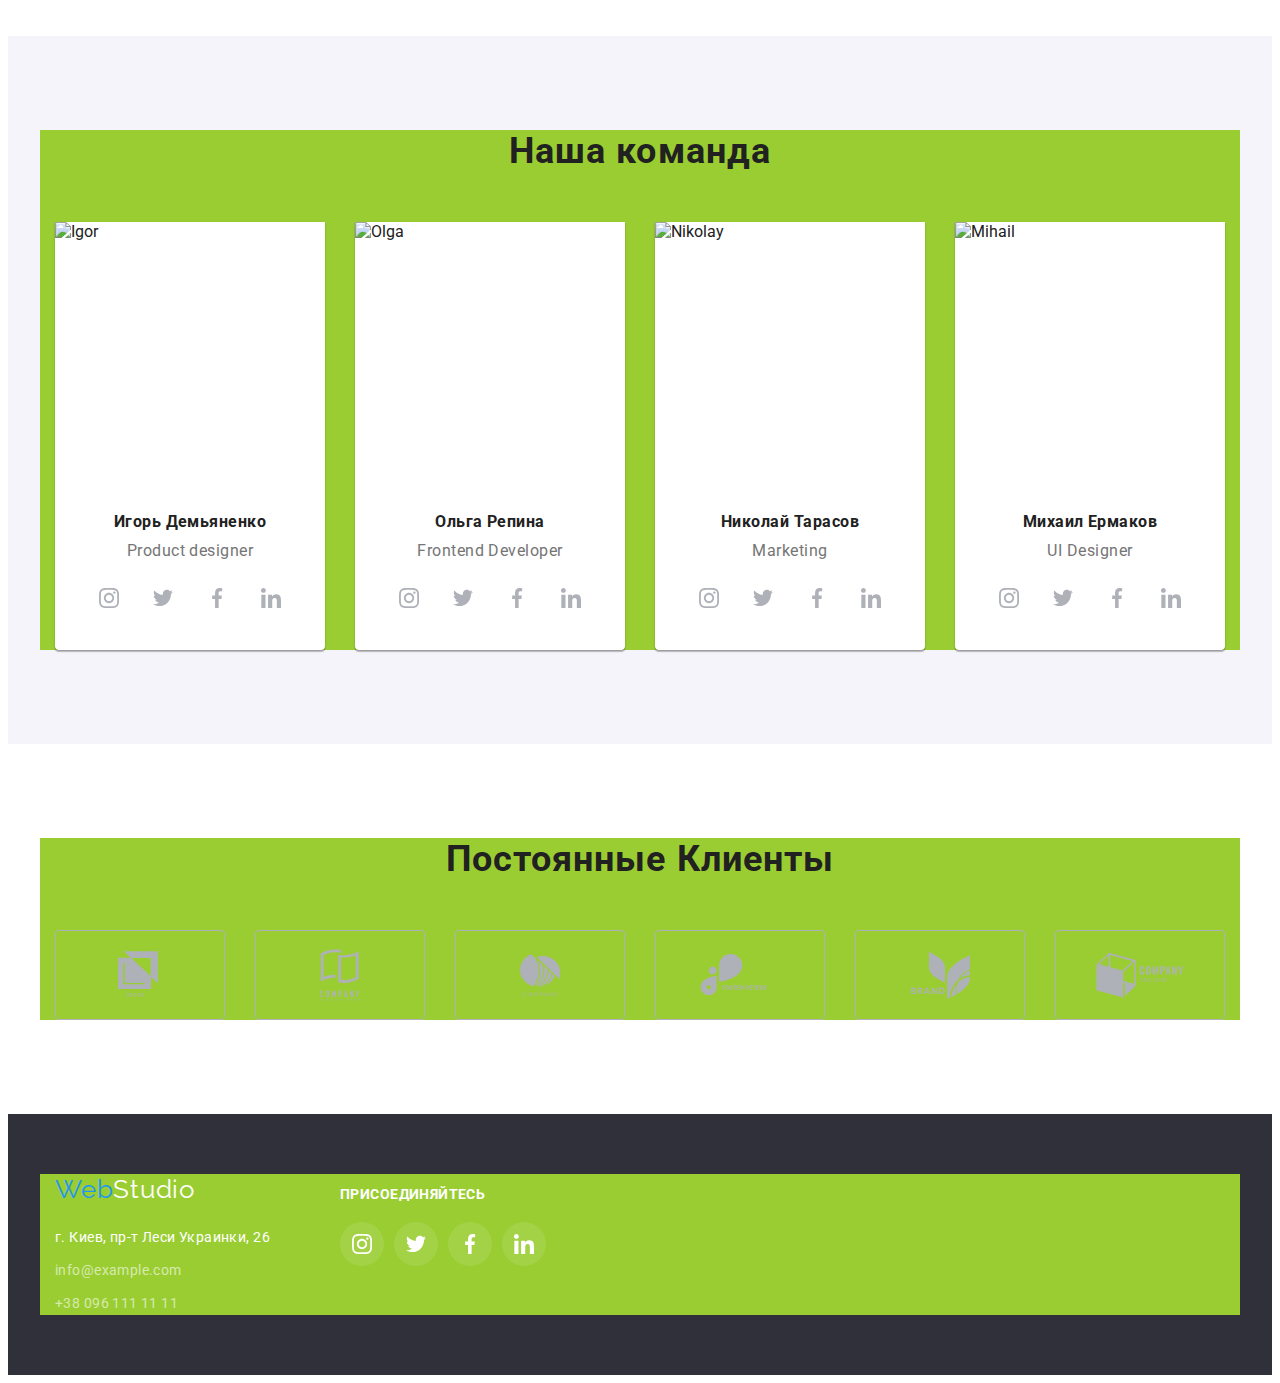
==== commit bc7c16cd: "Кнопка меню - mobile (ver.5.0)" ====
--- a/index.html
+++ b/index.html
@@ -16,11 +16,12 @@
         <div class="container header-flex">
         <nav class="nav">
          <a class="header-logo" href="./index.html"><span class="icon-link">Web</span>Studio</a>
-         <button data-menu-button class="menu-button">
-             <svg class="" width="" height="">
+         <button data-menu-button class="menu-button is-open" aria-expanded="false" aria-controls="js-connect" > 
+             <!--aria-expanded="false" aria-controls="js-connect"    -    для доступности, связка свойств, необязательны-->
+             <svg width="" height="" aria-label="Переключатель мобильного меню">
                     <use class="icon-menu" href="./img/logo/sprite.svg#menu-open"></use>
-                    <use class="icon-coss" href="./img/logo/sprite.svg#menu-close"></use>
-                    </svg>
+                    <use class="icon-cross" href="./img/logo/sprite.svg#menu-close"></use>
+                 </svg>
          </button>
          <ul class="list navigator header-nav">
             <li class="item"> <a class="link-nav current" href="./index.html">Студия</a></li>
@@ -47,7 +48,7 @@
         </div>
     </header>
      
-    <div class="container data-menu" data-menu>
+    <div class="container data-menu is-open" id="js-connect" data-menu>
          <ul class="list menu-list">
             <li class="item"> <a class="link-nav current" href="./index.html">Студия</a></li>
             <li class="item"> <a class="link-nav" href="./portfolio.html">Портфолио</a></li>
--- a/css/main.min.css
+++ b/css/main.min.css
@@ -1,2 +1,2 @@
-html{box-sizing:border-box}*,*::before,*::after{box-sizing:inherit}a{text-decoration:none}img{display:block;max-width:100%;height:auto}.container{padding-left:15px;padding-right:15px;margin-right:auto;margin-left:auto}@media screen and (min-width: 480px){.container{width:480px;background-color:pink}}@media screen and (min-width: 768px){.container{width:768px;background-color:skyblue}}@media screen and (min-width: 1200px){.container{width:1200px;background-color:yellowgreen}}@media screen and (min-width: 320px){.section{padding-top:60px;padding-bottom:60px}}@media screen and (min-width: 1200px){.section{padding-top:94px;padding-bottom:94px}}.product{padding-top:0px;padding-bottom:94px}@media screen and (max-width: 1199px){.product{display:none}}.list{list-style:none}body{background-color:#ffffff}.banner{background-color:#2f303a}.service{background-color:#ffffff}.product{background-color:#ffffff}.team{background-color:#f5f4fa}.client-section{background-color:#e5e5e5}footer{background-color:#2f303a}.portfolio{background-color:#fff}body{color:#212121;font-family:Roboto, sans-serif}p{color:#757575}@media screen and (min-width: 320px){.menu-list{font-family:Roboto;font-style:normal;font-weight:500;font-size:18px;line-height:21px}}@media screen and (min-width: 320px){.cont-list{font-family:Roboto;font-style:normal;font-weight:500;font-size:18px;line-height:21px}}.list.navigator{font-weight:500;font-size:14px;line-height:16px;letter-spacing:0.02em}@media screen and (min-width: 768px){.list.navigator.header-cont{font-size:12px;line-height:14px}}@media screen and (min-width: 1200px){.list.navigator.header-cont{font-size:14px;line-height:16px}}.banner-name{color:#ffffff;font-weight:900;font-size:44px;line-height:60px;text-align:center;letter-spacing:0.06em;text-transform:uppercase}@media screen and (min-width: 320px){.banner-name{font-size:26px;line-height:42px}}@media screen and (min-width: 1200px){.banner-name{font-size:44px;line-height:60px}}.banner-button{color:#ffffff;background-color:#2196f3;font-family:inherit;font-weight:bold;font-size:16px;line-height:30px;text-align:center;letter-spacing:0.06em}.service-title,.product-name{font-weight:bold;font-size:14px;line-height:16px;letter-spacing:0.03em;text-transform:uppercase;margin:0px}@media screen and (min-width: 320px){.service-title,.product-name{text-align:center}}@media screen and (min-width: 768px){.service-title,.product-name{text-align:left}}@media screen and (min-width: 1200px){.service-title,.product-name{text-align:left}}.service-text{font-weight:normal;font-size:14px;line-height:24px;letter-spacing:0.03em;margin:0px;margin-top:10px}.product-title{font-weight:bold;font-size:36px;line-height:42px;text-align:center;letter-spacing:0.03em}.team-title{font-weight:bold;font-size:36px;line-height:42px;text-align:center;letter-spacing:0.03em;margin-top:0px;margin-bottom:50px}.team-name,.team-text{font-weight:bold;font-size:16px;line-height:19px;text-align:center;letter-spacing:0.03em;margin:0px}.team-name{margin-top:30px;margin-bottom:10px}.team-text{font-weight:normal}.client-title{font-weight:bold;font-size:36px;line-height:42px;text-align:center;letter-spacing:0.03em;margin-top:0px;margin-bottom:50px}.address{font-style:inherit;font-weight:normal;font-size:14px;line-height:24px;letter-spacing:0.03em}.address-text{color:#ffffff}.address-email,.address-tel{color:rgba(255,255,255,0.6)}.footer-logo{color:#ffffff}.social-connect{font-weight:bold;font-size:14px;line-height:16px;letter-spacing:0.03em;text-transform:uppercase;color:#ffffff;margin:0px;margin-top:12px}.project-name{font-weight:bold;font-size:18px;line-height:36px;letter-spacing:0.06em;margin-top:20px}.project-desc{font-weight:normal;font-size:16px;line-height:30px;letter-spacing:0.03em;margin-top:4px}.project-name,.project-desc{margin:0px;margin-left:24px}.item-button{color:#212121;background-color:#f5f4fa;font-family:inherit;font-weight:500;font-size:16px;line-height:26px;text-align:center;letter-spacing:0.03em;padding:6px 22px;border-radius:4px;border-width:0px;border-color:transparent;transition-property:background-color;transition-duration:250ms;transition-timing-function:cubic-bezier(0.4, 0, 0.2, 1)}.item-button:hover,.item-button:focus{color:#e5e5e5;background-color:#2196f3}.project-photo{position:relative;overflow:hidden}.project-article{font-family:Roboto;font-style:normal;font-weight:normal;font-size:18px;line-height:1.56;letter-spacing:0.03em;color:#ffffff;background-color:rgba(33,150,243,0.9);padding:63px 24px 63px 24px;margin:0px;position:absolute;opacity:0;transition-property:transform;transition-duration:250ms;transition-timing-function:cubic-bezier(0.4, 0, 0.2, 1)}.project-photo:hover .project-article{opacity:1;transform:translateY(-294px)}.header{border-bottom:1px solid #ececec}@media screen and (min-width: 320px){.header{padding-top:16px;padding-bottom:16px}}@media screen and (min-width: 768px){.header{padding-top:21px;padding-bottom:21px}}@media screen and (min-width: 1200px){.header{padding-top:25px;padding-bottom:25px}}.header-nav .item{position:relative}@media screen and (min-width: 768px){.link-nav.current::after{content:"";display:inline-block;width:100%;height:4px;border-radius:2px;position:absolute;bottom:0px;left:0px;transform:translateY(32px);background-color:#2196f3}}.header-flex{align-items:center}@media screen and (min-width: 768px){.header-flex{display:flex}}.nav{display:flex}@media screen and (min-width: 320px){.nav{justify-content:space-between;padding-right:8px}}@media screen and (min-width: 768px){.nav{justify-content:flex-start;padding-right:0px}}.header-nav{padding-left:0px;margin:0px;display:flex;align-items:center}@media screen and (max-width: 767px){.header-nav{display:none}}@media screen and (min-width: 768px){.header-nav{margin-left:88px}}@media screen and (min-width: 1200px){.header-nav{margin-left:93px}}.header-nav .item:not(:first-child){margin-left:50px}.header-cont{padding-left:0px;margin:0px;align-items:center;margin-right:0;margin-left:auto}@media screen and (max-width: 767px){.header-cont{display:none}}@media screen and (min-width: 768px){.header-cont{display:block}}@media screen and (min-width: 1200px){.header-cont{display:flex}}@media screen and (min-width: 768px){.header-cont .item:first-child{margin-right:0px}}@media screen and (min-width: 1200px){.header-cont .item:first-child{margin-right:50px}}.link-nav{color:inherit}.link-email,.link-tel{color:#757575}@media screen and (min-width: 768px){.link-email{margin-bottom:10px}}@media screen and (min-width: 1200px){.link-email{margin-bottom:0px}}.link-nav,.link-email,.link-tel{transition-property:#2196f3;transition-duration:250ms;transition-timing-function:cubic-bezier(0.4, 0, 0.2, 1)}.link-nav:hover,.link-nav:focus,.link-email:hover,.link-email:focus,.link-tel:hover,.link-tel:focus{color:#2196f3}.icon-email:hover,.icon-email:focus,.icon-tel:hover,.icon-tel:focus{fill:#2196f3}.link-nav.current{color:#2196f3}.data-menu{display:none}.menu-button{border:none;padding:0px;margin-top:auto;margin-bottom:auto;width:24px;height:16px}.data-menu.is-open .menu-cross{border:none;padding:0px;margin-top:auto;margin-bottom:auto;background-image:url(../img/logo/menu-close.svg);width:24px;height:16px;background-repeat:no-repeat}@media screen and (min-width: 320px){.data-menu.is-open{display:block;height:373px;padding-top:60px;padding-bottom:60px}}@media screen and (min-width: 768px){.data-menu.is-open{display:none}}@media screen and (min-width: 320px){.icon-open{width:24px;height:16px}}.menu-list,.cont-list{margin:0px;padding:0px;text-align:center}.menu-list{margin-bottom:60px}.menu-list .item:nth-child(-n+2){padding-bottom:40px}.cont-list .item:first-child{padding-bottom:16px}.menu-list .item{display:flex;flex-wrap:wrap;width:100%;justify-content:center}@media screen and (min-width: 320px){.link-nav.current::after{content:"";display:block;width:100%;height:4px;border-radius:2px;margin-top:8px;background-color:#2196f3}}.icon-link.email{color:#2196f3;display:inline-block}@media screen and (max-width: 767px){.icon-link.email{width:16px;height:11px;margin-right:10px}}@media screen and (min-width: 768px){.icon-link.email{width:14px;height:10px;margin-right:8px}}@media screen and (min-width: 1200px){.icon-link.email{width:16px;height:12px;margin-right:10px}}.icon-link.tel{color:#2196f3;display:inline-block}@media screen and (max-width: 767px){.icon-link.tel{width:10px;height:15px;margin-right:10px}}@media screen and (min-width: 768px){.icon-link.tel{width:10px;height:14px;margin-right:8px}}@media screen and (min-width: 1200px){.icon-link.tel{width:10px;height:16px;margin-right:10px}}.link-email,.link-tel{display:inline-flex;justify-content:center}.link-email .icon-email,.link-tel .icon-tel{fill:#757575;transition-duration:250ms;transition-timing-function:cubic-bezier(0.4, 0, 0.2, 1)}.link-email:hover .icon-email,.link-tel:hover .icon-tel{fill:currentColor}.banner{background-image:linear-gradient(to right, rgba(47,48,58,0.4), rgba(47,48,58,0.4)),url(../img/banner.jpg);background-repeat:no-repeat;background-position:center}@media screen and (min-width: 320px){.banner{padding-top:118px;padding-bottom:118px;background-size:cover}}@media screen and (min-width: 1200px){.banner{padding-top:200px;padding-bottom:200px}}.backdrop{position:fixed;top:0px;left:0px;width:100%;height:2600px;background-color:rgba(0,0,0,0.2);opacity:1;transition-property:opacity;transition-duration:250ms;transition-timing-function:cubic-bezier(0.4, 0, 0.2, 1);z-index:100}.backdrop.is-hidden{opacity:0;pointer-events:none}.backdrop.is-hidden .modal{transform:translate(-50%) scale(0.1)}.modal{position:absolute;width:528px;height:581px;top:141px;left:50%;right:50%;transform:translate(-50%) scale(1);transition-property:transform;transition-duration:250ms;transition-timing-function:cubic-bezier(0.4, 0, 0.2, 1);background-color:#ffffff;box-shadow:0px 1px 3px rgba(0,0,0,0.12),0px 1px 1px rgba(0,0,0,0.14),0px 2px 1px rgba(0,0,0,0.2);border-radius:4px}.banner .container{text-align:center}.banner-name{margin:0px}.banner-button{display:inline-block;box-sizing:border-box;border-width:0px;border-radius:4px;width:200px;height:50px;margin-top:30px}.service-flex{padding:0px;margin:0px;margin-left:-30px}@media screen and (min-width: 768px){.service-flex{display:flex;flex-wrap:wrap}}@media screen and (min-width: 1200px){.service-flex{display:flex}}.service-item{margin-left:30px}@media screen and (min-width: 768px){.service-item{flex-basis:calc(100% / 2 - 30px);margin-bottom:30px}}@media screen and (min-width: 1200px){.service-item{flex-basis:calc(100% / 4 - 30px)}}@media screen and (min-width: 320px){.service-item:not(:last-child){margin-bottom:30px}}.service-item::before{content:"";display:block;height:120px;background-repeat:no-repeat;background-position:center;background-color:#f5f4fa;margin-bottom:30px}.service-item:nth-child(1)::before{background-image:url(../img/logo/antena.svg)}.service-item:nth-child(2)::before{background-image:url(../img/logo/clock.svg)}.service-item:nth-child(3)::before{background-image:url(../img/logo/monitor.svg)}.service-item:nth-child(4)::before{background-image:url(../img/logo/spaceman.svg)}.product-title{margin-top:0px;margin-bottom:50px}.product-list{display:flex;padding:0px;margin:0px;margin-left:-30px}.product-photo{margin-left:30px;flex-basis:calc(100% / 3 - 30px)}.product-box{position:relative}.product-name{background-color:rgba(47,48,58,0.8);margin:0px;text-align:center;color:#fff;padding-top:27px;padding-bottom:27px;position:absolute;bottom:0px;width:100%}.team-flex{padding:0px;margin-top:0px;margin-bottom:0px}@media screen and (min-width: 320px){.team-flex{display:inline-flex;flex-wrap:wrap;justify-content:center;margin-left:0px}}@media screen and (min-width: 768px){.team-flex{display:flex;flex-wrap:wrap;margin-left:-30px}}@media screen and (min-width: 1200px){.team-flex{display:flex;margin-left:-30px}}.team-photo{background-color:#ffffff;box-shadow:0px 1px 3px rgba(0,0,0,0.12),0px 1px 1px rgba(0,0,0,0.14),0px 2px 1px rgba(0,0,0,0.2);border-radius:0px 0px 4px 4px}@media screen and (min-width: 320px){.team-photo{display:inline-block;padding-bottom:24px;flex-basis:100%}}@media screen and (min-width: 768px){.team-photo{margin-left:30px;flex-basis:calc(100% / 2 - 30px);margin-bottom:30px}}@media screen and (min-width: 1200px){.team-photo{margin-left:30px;flex-basis:calc(100% / 4 - 30px);padding-bottom:30px}}@media screen and (min-width: 320px){.team-photo:not(:last-child){margin-bottom:30px}}@media screen and (min-width: 768px){.team-photo:nth-child(n+3){margin-bottom:0px}}@media screen and (min-width: 1200px){.team-photo:nth-child(n+1){margin-bottom:0px}}@media screen and (min-width: 320px){.team-picture{width:450px;height:460px}}@media screen and (min-width: 768px){.team-picture{width:354px;height:374px}}@media screen and (min-width: 1200px){.team-picture{width:270px;height:260px}}.social-list{display:flex;margin:0px;padding:0px;margin-top:16px;justify-content:center}.social-item{margin-right:5px;margin-left:5px;flex-basis:calc(100% / 4 - 40px)}.social-link{display:flex;justify-content:center;align-items:center;display:flex;width:44px;height:44px;color:#afb1b8;transition-property:background-color;transition-duration:250ms;transition-timing-function:cubic-bezier(0.4, 0, 0.2, 1)}.social-icon{width:20px;height:20px;fill:currentColor}.social-link:hover,.social-link:focus{color:#ffffff;background-color:#2196f3;border-radius:50%}.client-list{margin:0px;padding:0px;margin-left:-30px}@media screen and (min-width: 320px){.client-list{display:flex;flex-wrap:wrap}}@media screen and (min-width: 1200px){.client-list{display:flex;flex-wrap:nowrap}}.client-item{margin-left:30px}@media screen and (min-width: 320px){.client-item{margin-left:30px;flex-basis:calc(100% / 2 - 30px)}}@media screen and (min-width: 768px){.client-item{margin-left:30px;flex-basis:calc(100% / 3 - 30px)}}@media screen and (min-width: 1200px){.client-item{flex-basis:calc(100% / 4 - 0px)}}@media screen and (min-width: 320px){.client-item:nth-child(-n+4){margin-bottom:30px}}@media screen and (min-width: 768px){.client-item:nth-child(n+4){margin-bottom:0px}}@media screen and (min-width: 1200px){.client-item:nth-child(n+1){margin-bottom:0px}}.client-link{color:#afb1b8;display:flex;justify-content:center;align-items:center;border:1px solid #afb1b8;box-sizing:border-box;border-radius:4px;transition-property:#2196f3;transition-duration:250ms;transition-timing-function:cubic-bezier(0.4, 0, 0.2, 1)}@media screen and (min-width: 320px){.client-link{width:210px;height:90px}}@media screen and (min-width: 768px){.client-link{width:226px;height:90px}}@media screen and (min-width: 1200px){.client-link{width:170px;height:90px}}.client-link:hover,.client-link:focus{color:#2196f3;border-color:#2196f3}.client-icon{fill:currentColor}.social-link.black{color:#ffffff;background-color:rgba(255,255,255,0.1);border:none;border-style:hidden;border-radius:50%;transition-property:background-color;transition-duration:250ms;transition-timing-function:cubic-bezier(0.4, 0, 0.2, 1)}.social-item.black:not(:last-child){margin-right:10px}.social-item.black{margin-left:0px}.social-item.black:last-child{margin-right:0px}.social-link.black:hover,.social-link.black:focus{background-color:#2196f3;border:none;border-style:hidden;border-radius:50%}.footer{padding-top:60px;padding-bottom:60px}@media screen and (min-width: 320px){.footer-flexbox{display:block}}@media screen and (min-width: 768px){.footer-flexbox{display:flex;padding-left:61px;padding-right:74px}}@media screen and (min-width: 1200px){.footer-flexbox{display:flex;padding-left:15px;padding-right:0px}}@media screen and (min-width: 320px){.footer-box{text-align:center}}@media screen and (min-width: 1200px){.footer-box{text-align:left}}@media screen and (min-width: 320px){.footer-box+.footer-box{margin-left:0px;margin-top:60px;padding-left:122px;padding-right:122px}}@media screen and (min-width: 768px){.footer-box+.footer-box{margin-left:165px;margin-top:0px;padding-left:0px;padding-right:0px}}@media screen and (min-width: 1200px){.footer-box+.footer-box{margin-left:70px}}.social-connect+.social-list{margin-left:0px;margin-top:20px;padding:0px}.footer-logo{display:inline-flex;margin-bottom:20px}.footer-flex{display:flex;flex-direction:column;margin:0px;padding:0px}.address-text{margin:0px}.address-email,.address-tel{padding-top:9px}.button-flex{display:flex;margin:0px;padding:0px}@media screen and (min-width: 320px){.button-flex{flex-wrap:wrap;justify-content:flex-start;margin-bottom:40px}}@media screen and (min-width: 768px){.button-flex{justify-content:center;margin-bottom:30px}}@media screen and (min-width: 1200px){.button-flex{justify-content:center;margin-bottom:50px}}@media screen and (min-width: 320px){.button-flex .item:nth-child(-n+3){margin-right:8px;margin-bottom:15px}}@media screen and (min-width: 320px){.button-flex .item:nth-child(4){margin-right:8px}}@media screen and (min-width: 768px){.button-flex .item:nth-child(n+1){margin-bottom:0px}}.project-flex{margin:0px;padding:0px;margin-left:-30px}@media screen and (min-width: 768px){.project-flex{display:flex;flex-wrap:wrap;justify-content:flex-start}}@media screen and (min-width: 1200px){.project-flex{display:flex;flex-wrap:wrap;justify-content:center}}.photo{margin-left:auto;margin-right:auto}.project-title{margin-top:20px;margin-bottom:20px}.project-flex .item{margin-left:30px;border:1px solid #eeeeee;transition-duration:250ms;transition-timing-function:cubic-bezier(0.4, 0, 0.2, 1)}@media screen and (min-width: 768px){.project-flex .item{flex-basis:calc(100% / 2 - 30px)}}@media screen and (min-width: 1200px){.project-flex .item{flex-basis:calc(100% / 3 - 30px)}}.project-flex .item:hover{box-shadow:0px 1px 1px rgba(0,0,0,0.12),0px 4px 4px rgba(0,0,0,0.06),1px 4px 6px rgba(0,0,0,0.16)}@media screen and (min-width: 320px){.project-flex .item:not(:last-child){margin-bottom:30px}}@media screen and (min-width: 1200px){.project-flex .item:nth-child(n+7){margin-bottom:0px}}.header-logo,.footer-logo{font-family:Raleway, sans-serif;letter-spacing:0.03em}@media screen and (min-width: 320px){.header-logo,.footer-logo{font-size:24px;line-height:28px}}@media screen and (min-width: 1200px){.header-logo,.footer-logo{font-size:26px;line-height:31px}}.header-logo{color:#212121}.icon-link{color:#2196f3;display:inline-block}
+html{box-sizing:border-box}*,*::before,*::after{box-sizing:inherit}a{text-decoration:none}img{display:block;max-width:100%;height:auto}.container{padding-left:15px;padding-right:15px;margin-right:auto;margin-left:auto}@media screen and (min-width: 480px){.container{width:480px;background-color:pink}}@media screen and (min-width: 768px){.container{width:768px;background-color:skyblue}}@media screen and (min-width: 1200px){.container{width:1200px;background-color:yellowgreen}}@media screen and (min-width: 320px){.section{padding-top:60px;padding-bottom:60px}}@media screen and (min-width: 1200px){.section{padding-top:94px;padding-bottom:94px}}.product{padding-top:0px;padding-bottom:94px}@media screen and (max-width: 1199px){.product{display:none}}.list{list-style:none}body{background-color:#ffffff}.banner{background-color:#2f303a}.service{background-color:#ffffff}.product{background-color:#ffffff}.team{background-color:#f5f4fa}.client-section{background-color:#e5e5e5}footer{background-color:#2f303a}.portfolio{background-color:#fff}body{color:#212121;font-family:Roboto, sans-serif}p{color:#757575}@media screen and (min-width: 320px){.menu-list{font-family:Roboto;font-style:normal;font-weight:500;font-size:18px;line-height:21px}}@media screen and (min-width: 320px){.cont-list{font-family:Roboto;font-style:normal;font-weight:500;font-size:18px;line-height:21px}}.list.navigator{font-weight:500;font-size:14px;line-height:16px;letter-spacing:0.02em}@media screen and (min-width: 768px){.list.navigator.header-cont{font-size:12px;line-height:14px}}@media screen and (min-width: 1200px){.list.navigator.header-cont{font-size:14px;line-height:16px}}.banner-name{color:#ffffff;font-weight:900;font-size:44px;line-height:60px;text-align:center;letter-spacing:0.06em;text-transform:uppercase}@media screen and (min-width: 320px){.banner-name{font-size:26px;line-height:42px}}@media screen and (min-width: 1200px){.banner-name{font-size:44px;line-height:60px}}.banner-button{color:#ffffff;background-color:#2196f3;font-family:inherit;font-weight:bold;font-size:16px;line-height:30px;text-align:center;letter-spacing:0.06em}.service-title,.product-name{font-weight:bold;font-size:14px;line-height:16px;letter-spacing:0.03em;text-transform:uppercase;margin:0px}@media screen and (min-width: 320px){.service-title,.product-name{text-align:center}}@media screen and (min-width: 768px){.service-title,.product-name{text-align:left}}@media screen and (min-width: 1200px){.service-title,.product-name{text-align:left}}.service-text{font-weight:normal;font-size:14px;line-height:24px;letter-spacing:0.03em;margin:0px;margin-top:10px}.product-title{font-weight:bold;font-size:36px;line-height:42px;text-align:center;letter-spacing:0.03em}.team-title{font-weight:bold;font-size:36px;line-height:42px;text-align:center;letter-spacing:0.03em;margin-top:0px;margin-bottom:50px}.team-name,.team-text{font-weight:bold;font-size:16px;line-height:19px;text-align:center;letter-spacing:0.03em;margin:0px}.team-name{margin-top:30px;margin-bottom:10px}.team-text{font-weight:normal}.client-title{font-weight:bold;font-size:36px;line-height:42px;text-align:center;letter-spacing:0.03em;margin-top:0px;margin-bottom:50px}.address{font-style:inherit;font-weight:normal;font-size:14px;line-height:24px;letter-spacing:0.03em}.address-text{color:#ffffff}.address-email,.address-tel{color:rgba(255,255,255,0.6)}.footer-logo{color:#ffffff}.social-connect{font-weight:bold;font-size:14px;line-height:16px;letter-spacing:0.03em;text-transform:uppercase;color:#ffffff;margin:0px;margin-top:12px}.project-name{font-weight:bold;font-size:18px;line-height:36px;letter-spacing:0.06em;margin-top:20px}.project-desc{font-weight:normal;font-size:16px;line-height:30px;letter-spacing:0.03em;margin-top:4px}.project-name,.project-desc{margin:0px;margin-left:24px}.item-button{color:#212121;background-color:#f5f4fa;font-family:inherit;font-weight:500;font-size:16px;line-height:26px;text-align:center;letter-spacing:0.03em;padding:6px 22px;border-radius:4px;border-width:0px;border-color:transparent;transition-property:background-color;transition-duration:250ms;transition-timing-function:cubic-bezier(0.4, 0, 0.2, 1)}.item-button:hover,.item-button:focus{color:#e5e5e5;background-color:#2196f3}.project-photo{position:relative;overflow:hidden}.project-article{font-family:Roboto;font-style:normal;font-weight:normal;font-size:18px;line-height:1.56;letter-spacing:0.03em;color:#ffffff;background-color:rgba(33,150,243,0.9);padding:63px 24px 63px 24px;margin:0px;position:absolute;opacity:0;transition-property:transform;transition-duration:250ms;transition-timing-function:cubic-bezier(0.4, 0, 0.2, 1)}.project-photo:hover .project-article{opacity:1;transform:translateY(-294px)}.header{border-bottom:1px solid #ececec}@media screen and (min-width: 320px){.header{padding-top:16px;padding-bottom:16px;position:relative}}@media screen and (min-width: 768px){.header{padding-top:21px;padding-bottom:21px}}@media screen and (min-width: 1200px){.header{padding-top:25px;padding-bottom:25px}}.header-nav .item{position:relative}@media screen and (min-width: 768px){.link-nav.current::after{content:"";display:inline-block;width:100%;height:4px;border-radius:2px;position:absolute;bottom:0px;left:0px;transform:translateY(32px);background-color:#2196f3}}.header-flex{align-items:center}@media screen and (min-width: 768px){.header-flex{display:flex}}.nav{display:flex}@media screen and (min-width: 320px){.nav{justify-content:space-between;padding-right:8px}}@media screen and (min-width: 768px){.nav{justify-content:flex-start;padding-right:0px}}.header-nav{padding-left:0px;margin:0px;display:flex;align-items:center}@media screen and (max-width: 767px){.header-nav{display:none}}@media screen and (min-width: 768px){.header-nav{margin-left:88px}}@media screen and (min-width: 1200px){.header-nav{margin-left:93px}}.header-nav .item:not(:first-child){margin-left:50px}.header-cont{padding-left:0px;margin:0px;align-items:center;margin-right:0;margin-left:auto}@media screen and (max-width: 767px){.header-cont{display:none}}@media screen and (min-width: 768px){.header-cont{display:block}}@media screen and (min-width: 1200px){.header-cont{display:flex}}@media screen and (min-width: 768px){.header-cont .item:first-child{margin-right:0px}}@media screen and (min-width: 1200px){.header-cont .item:first-child{margin-right:50px}}.link-nav{color:inherit}.link-email,.link-tel{color:#757575}@media screen and (min-width: 768px){.link-email{margin-bottom:10px}}@media screen and (min-width: 1200px){.link-email{margin-bottom:0px}}.link-nav,.link-email,.link-tel{transition-property:#2196f3;transition-duration:250ms;transition-timing-function:cubic-bezier(0.4, 0, 0.2, 1)}.link-nav:hover,.link-nav:focus,.link-email:hover,.link-email:focus,.link-tel:hover,.link-tel:focus{color:#2196f3}.icon-email:hover,.icon-email:focus,.icon-tel:hover,.icon-tel:focus{fill:#2196f3}.link-nav.current{color:#2196f3}.data-menu{display:none}.menu-button{border:none;background-color:transparent;padding:0px;margin-top:auto;margin-bottom:auto;width:24px;height:16px}@media screen and (min-width: 768px){.menu-button{display:none}}.menu-button .icon-cross{display:none}.menu-button.is-open .icon-cross{display:block}.menu-button.is-open .icon-menu{display:none}.data-menu.is-open .menu-button{border:none;background-color:transparent;padding:0px;margin-top:auto;margin-bottom:auto}@media screen and (min-width: 320px){.data-menu.is-open{display:block;height:373px;position:absolute;width:100%;padding-top:60px;padding-bottom:60px}}@media screen and (min-width: 768px){.data-menu.is-open{display:none}}@media screen and (min-width: 320px){.icon-open{width:24px;height:16px}}.menu-list,.cont-list{margin:0px;padding:0px;text-align:center}.menu-list{margin-bottom:60px}.menu-list .item:nth-child(-n+2){padding-bottom:40px}.cont-list .item:first-child{padding-bottom:16px}.menu-list .item{display:flex;flex-wrap:wrap;width:100%;justify-content:center}@media screen and (min-width: 320px){.link-nav.current::after{content:"";display:block;width:100%;height:4px;border-radius:2px;margin-top:8px;background-color:#2196f3}}.icon-link.email{color:#2196f3;display:inline-block}@media screen and (max-width: 767px){.icon-link.email{width:16px;height:11px;margin-right:10px}}@media screen and (min-width: 768px){.icon-link.email{width:14px;height:10px;margin-right:8px}}@media screen and (min-width: 1200px){.icon-link.email{width:16px;height:12px;margin-right:10px}}.icon-link.tel{color:#2196f3;display:inline-block}@media screen and (max-width: 767px){.icon-link.tel{width:10px;height:15px;margin-right:10px}}@media screen and (min-width: 768px){.icon-link.tel{width:10px;height:14px;margin-right:8px}}@media screen and (min-width: 1200px){.icon-link.tel{width:10px;height:16px;margin-right:10px}}.link-email,.link-tel{display:inline-flex;justify-content:center}.link-email .icon-email,.link-tel .icon-tel{fill:#757575;transition-duration:250ms;transition-timing-function:cubic-bezier(0.4, 0, 0.2, 1)}.link-email:hover .icon-email,.link-tel:hover .icon-tel{fill:currentColor}.banner{background-image:linear-gradient(to right, rgba(47,48,58,0.4), rgba(47,48,58,0.4)),url(../img/banner.jpg);background-repeat:no-repeat;background-position:center}@media screen and (min-width: 320px){.banner{padding-top:118px;padding-bottom:118px;background-size:cover}}@media screen and (min-width: 1200px){.banner{padding-top:200px;padding-bottom:200px}}.backdrop{position:fixed;top:0px;left:0px;width:100%;height:2600px;background-color:rgba(0,0,0,0.2);opacity:1;transition-property:opacity;transition-duration:250ms;transition-timing-function:cubic-bezier(0.4, 0, 0.2, 1);z-index:100}.backdrop.is-hidden{opacity:0;pointer-events:none}.backdrop.is-hidden .modal{transform:translate(-50%) scale(0.1)}.modal{position:absolute;width:528px;height:581px;top:141px;left:50%;right:50%;transform:translate(-50%) scale(1);transition-property:transform;transition-duration:250ms;transition-timing-function:cubic-bezier(0.4, 0, 0.2, 1);background-color:#ffffff;box-shadow:0px 1px 3px rgba(0,0,0,0.12),0px 1px 1px rgba(0,0,0,0.14),0px 2px 1px rgba(0,0,0,0.2);border-radius:4px}.banner .container{text-align:center}.banner-name{margin:0px}.banner-button{display:inline-block;box-sizing:border-box;border-width:0px;border-radius:4px;width:200px;height:50px;margin-top:30px}.service-flex{padding:0px;margin:0px;margin-left:-30px}@media screen and (min-width: 768px){.service-flex{display:flex;flex-wrap:wrap}}@media screen and (min-width: 1200px){.service-flex{display:flex}}.service-item{margin-left:30px}@media screen and (min-width: 768px){.service-item{flex-basis:calc(100% / 2 - 30px);margin-bottom:30px}}@media screen and (min-width: 1200px){.service-item{flex-basis:calc(100% / 4 - 30px)}}@media screen and (min-width: 320px){.service-item:not(:last-child){margin-bottom:30px}}.service-item::before{content:"";display:block;height:120px;background-repeat:no-repeat;background-position:center;background-color:#f5f4fa;margin-bottom:30px}.service-item:nth-child(1)::before{background-image:url(../img/logo/antena.svg)}.service-item:nth-child(2)::before{background-image:url(../img/logo/clock.svg)}.service-item:nth-child(3)::before{background-image:url(../img/logo/monitor.svg)}.service-item:nth-child(4)::before{background-image:url(../img/logo/spaceman.svg)}.product-title{margin-top:0px;margin-bottom:50px}.product-list{display:flex;padding:0px;margin:0px;margin-left:-30px}.product-photo{margin-left:30px;flex-basis:calc(100% / 3 - 30px)}.product-box{position:relative}.product-name{background-color:rgba(47,48,58,0.8);margin:0px;text-align:center;color:#fff;padding-top:27px;padding-bottom:27px;position:absolute;bottom:0px;width:100%}.team-flex{padding:0px;margin-top:0px;margin-bottom:0px}@media screen and (min-width: 320px){.team-flex{display:inline-flex;flex-wrap:wrap;justify-content:center;margin-left:0px}}@media screen and (min-width: 768px){.team-flex{display:flex;flex-wrap:wrap;margin-left:-30px}}@media screen and (min-width: 1200px){.team-flex{display:flex;margin-left:-30px}}.team-photo{background-color:#ffffff;box-shadow:0px 1px 3px rgba(0,0,0,0.12),0px 1px 1px rgba(0,0,0,0.14),0px 2px 1px rgba(0,0,0,0.2);border-radius:0px 0px 4px 4px}@media screen and (min-width: 320px){.team-photo{display:inline-block;padding-bottom:24px;flex-basis:100%}}@media screen and (min-width: 768px){.team-photo{margin-left:30px;flex-basis:calc(100% / 2 - 30px);margin-bottom:30px}}@media screen and (min-width: 1200px){.team-photo{margin-left:30px;flex-basis:calc(100% / 4 - 30px);padding-bottom:30px}}@media screen and (min-width: 320px){.team-photo:not(:last-child){margin-bottom:30px}}@media screen and (min-width: 768px){.team-photo:nth-child(n+3){margin-bottom:0px}}@media screen and (min-width: 1200px){.team-photo:nth-child(n+1){margin-bottom:0px}}@media screen and (min-width: 320px){.team-picture{width:450px;height:460px}}@media screen and (min-width: 768px){.team-picture{width:354px;height:374px}}@media screen and (min-width: 1200px){.team-picture{width:270px;height:260px}}.social-list{display:flex;margin:0px;padding:0px;margin-top:16px;justify-content:center}.social-item{margin-right:5px;margin-left:5px;flex-basis:calc(100% / 4 - 40px)}.social-link{display:flex;justify-content:center;align-items:center;display:flex;width:44px;height:44px;color:#afb1b8;transition-property:background-color;transition-duration:250ms;transition-timing-function:cubic-bezier(0.4, 0, 0.2, 1)}.social-icon{width:20px;height:20px;fill:currentColor}.social-link:hover,.social-link:focus{color:#ffffff;background-color:#2196f3;border-radius:50%}.client-list{margin:0px;padding:0px;margin-left:-30px}@media screen and (min-width: 320px){.client-list{display:flex;flex-wrap:wrap}}@media screen and (min-width: 1200px){.client-list{display:flex;flex-wrap:nowrap}}.client-item{margin-left:30px}@media screen and (min-width: 320px){.client-item{margin-left:30px;flex-basis:calc(100% / 2 - 30px)}}@media screen and (min-width: 768px){.client-item{margin-left:30px;flex-basis:calc(100% / 3 - 30px)}}@media screen and (min-width: 1200px){.client-item{flex-basis:calc(100% / 4 - 0px)}}@media screen and (min-width: 320px){.client-item:nth-child(-n+4){margin-bottom:30px}}@media screen and (min-width: 768px){.client-item:nth-child(n+4){margin-bottom:0px}}@media screen and (min-width: 1200px){.client-item:nth-child(n+1){margin-bottom:0px}}.client-link{color:#afb1b8;display:flex;justify-content:center;align-items:center;border:1px solid #afb1b8;box-sizing:border-box;border-radius:4px;transition-property:#2196f3;transition-duration:250ms;transition-timing-function:cubic-bezier(0.4, 0, 0.2, 1)}@media screen and (min-width: 320px){.client-link{width:210px;height:90px}}@media screen and (min-width: 768px){.client-link{width:226px;height:90px}}@media screen and (min-width: 1200px){.client-link{width:170px;height:90px}}.client-link:hover,.client-link:focus{color:#2196f3;border-color:#2196f3}.client-icon{fill:currentColor}.social-link.black{color:#ffffff;background-color:rgba(255,255,255,0.1);border:none;border-style:hidden;border-radius:50%;transition-property:background-color;transition-duration:250ms;transition-timing-function:cubic-bezier(0.4, 0, 0.2, 1)}.social-item.black:not(:last-child){margin-right:10px}.social-item.black{margin-left:0px}.social-item.black:last-child{margin-right:0px}.social-link.black:hover,.social-link.black:focus{background-color:#2196f3;border:none;border-style:hidden;border-radius:50%}.footer{padding-top:60px;padding-bottom:60px}@media screen and (min-width: 320px){.footer-flexbox{display:block}}@media screen and (min-width: 768px){.footer-flexbox{display:flex;padding-left:61px;padding-right:74px}}@media screen and (min-width: 1200px){.footer-flexbox{display:flex;padding-left:15px;padding-right:0px}}@media screen and (min-width: 320px){.footer-box{text-align:center}}@media screen and (min-width: 1200px){.footer-box{text-align:left}}@media screen and (min-width: 320px){.footer-box+.footer-box{margin-left:0px;margin-top:60px;padding-left:122px;padding-right:122px}}@media screen and (min-width: 768px){.footer-box+.footer-box{margin-left:165px;margin-top:0px;padding-left:0px;padding-right:0px}}@media screen and (min-width: 1200px){.footer-box+.footer-box{margin-left:70px}}.social-connect+.social-list{margin-left:0px;margin-top:20px;padding:0px}.footer-logo{display:inline-flex;margin-bottom:20px}.footer-flex{display:flex;flex-direction:column;margin:0px;padding:0px}.address-text{margin:0px}.address-email,.address-tel{padding-top:9px}.button-flex{display:flex;margin:0px;padding:0px}@media screen and (min-width: 320px){.button-flex{flex-wrap:wrap;justify-content:flex-start;margin-bottom:40px}}@media screen and (min-width: 768px){.button-flex{justify-content:center;margin-bottom:30px}}@media screen and (min-width: 1200px){.button-flex{justify-content:center;margin-bottom:50px}}@media screen and (min-width: 320px){.button-flex .item:nth-child(-n+3){margin-right:8px;margin-bottom:15px}}@media screen and (min-width: 320px){.button-flex .item:nth-child(4){margin-right:8px}}@media screen and (min-width: 768px){.button-flex .item:nth-child(n+1){margin-bottom:0px}}.project-flex{margin:0px;padding:0px;margin-left:-30px}@media screen and (min-width: 768px){.project-flex{display:flex;flex-wrap:wrap;justify-content:flex-start}}@media screen and (min-width: 1200px){.project-flex{display:flex;flex-wrap:wrap;justify-content:center}}.photo{margin-left:auto;margin-right:auto}.project-title{margin-top:20px;margin-bottom:20px}.project-flex .item{margin-left:30px;border:1px solid #eeeeee;transition-duration:250ms;transition-timing-function:cubic-bezier(0.4, 0, 0.2, 1)}@media screen and (min-width: 768px){.project-flex .item{flex-basis:calc(100% / 2 - 30px)}}@media screen and (min-width: 1200px){.project-flex .item{flex-basis:calc(100% / 3 - 30px)}}.project-flex .item:hover{box-shadow:0px 1px 1px rgba(0,0,0,0.12),0px 4px 4px rgba(0,0,0,0.06),1px 4px 6px rgba(0,0,0,0.16)}@media screen and (min-width: 320px){.project-flex .item:not(:last-child){margin-bottom:30px}}@media screen and (min-width: 1200px){.project-flex .item:nth-child(n+7){margin-bottom:0px}}.header-logo,.footer-logo{font-family:Raleway, sans-serif;letter-spacing:0.03em}@media screen and (min-width: 320px){.header-logo,.footer-logo{font-size:24px;line-height:28px}}@media screen and (min-width: 1200px){.header-logo,.footer-logo{font-size:26px;line-height:31px}}.header-logo{color:#212121}.icon-link{color:#2196f3;display:inline-block}
 /*# sourceMappingURL=main.min.css.map */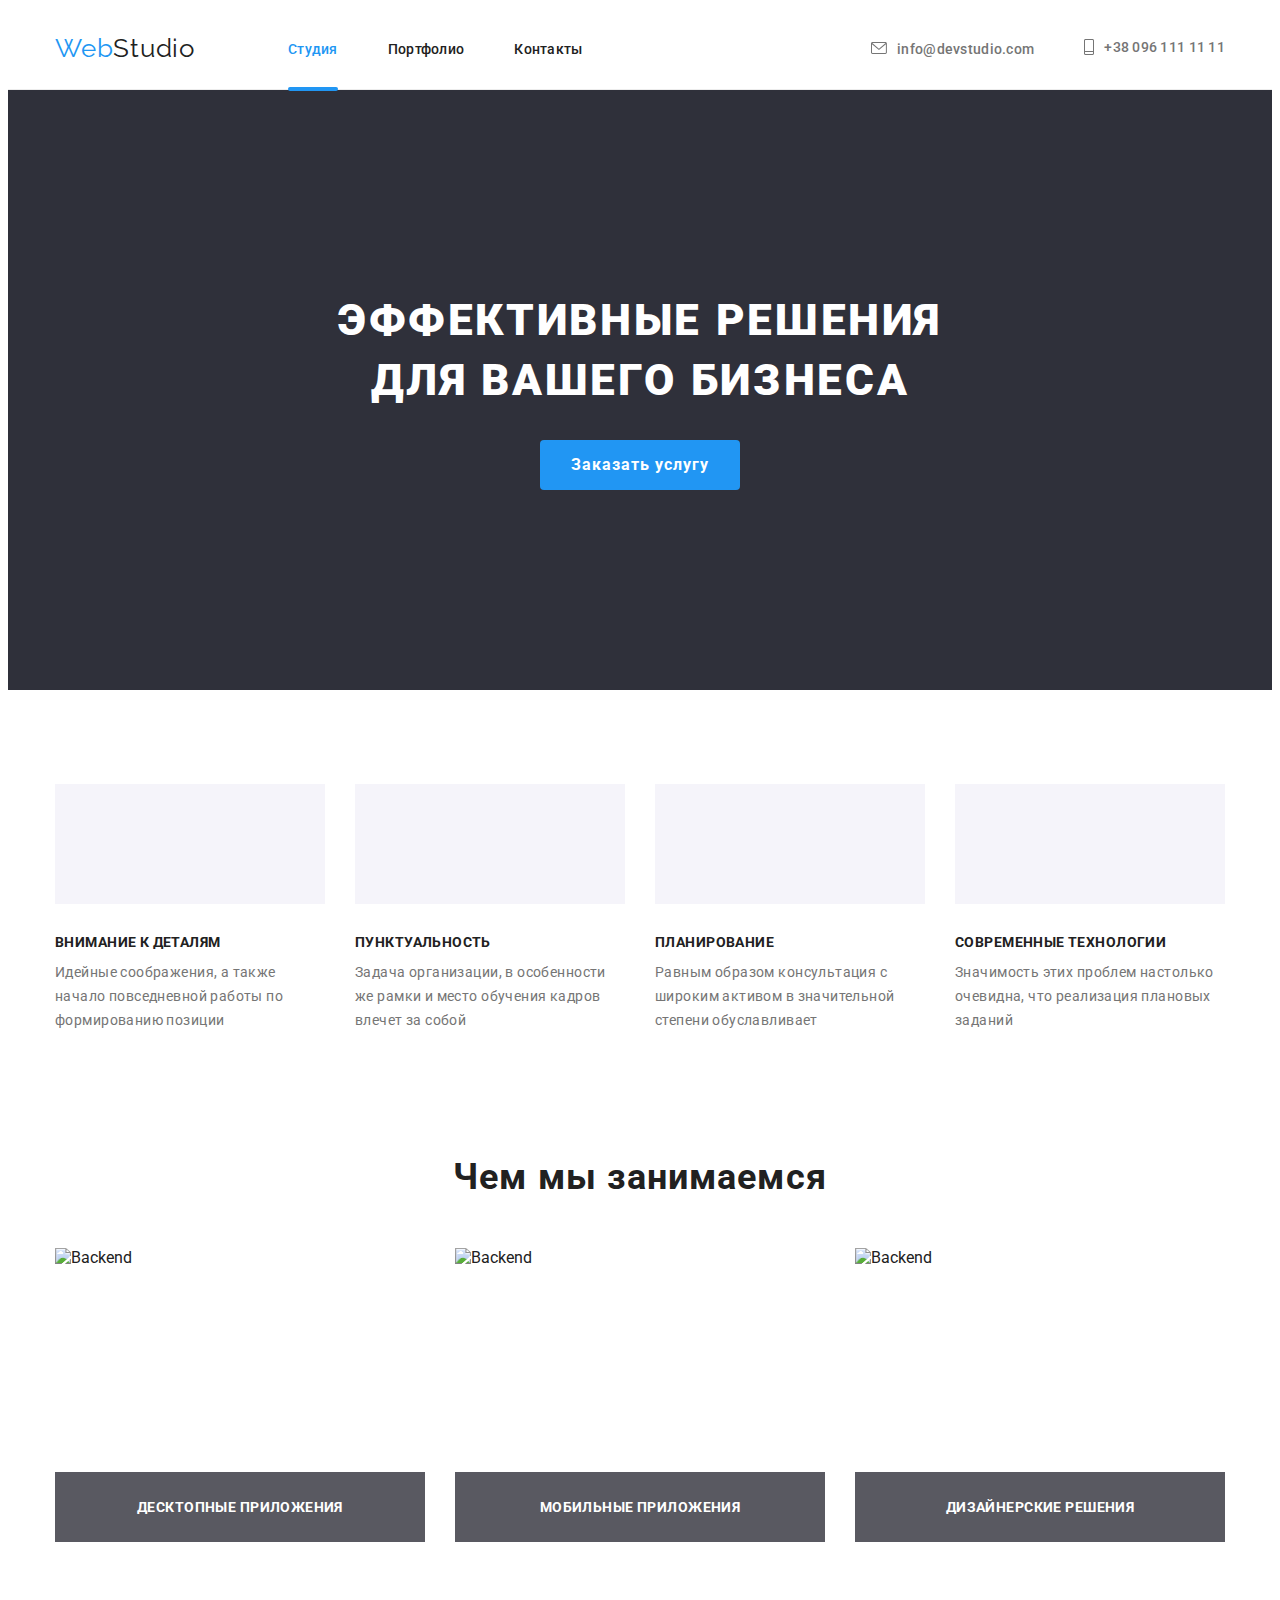
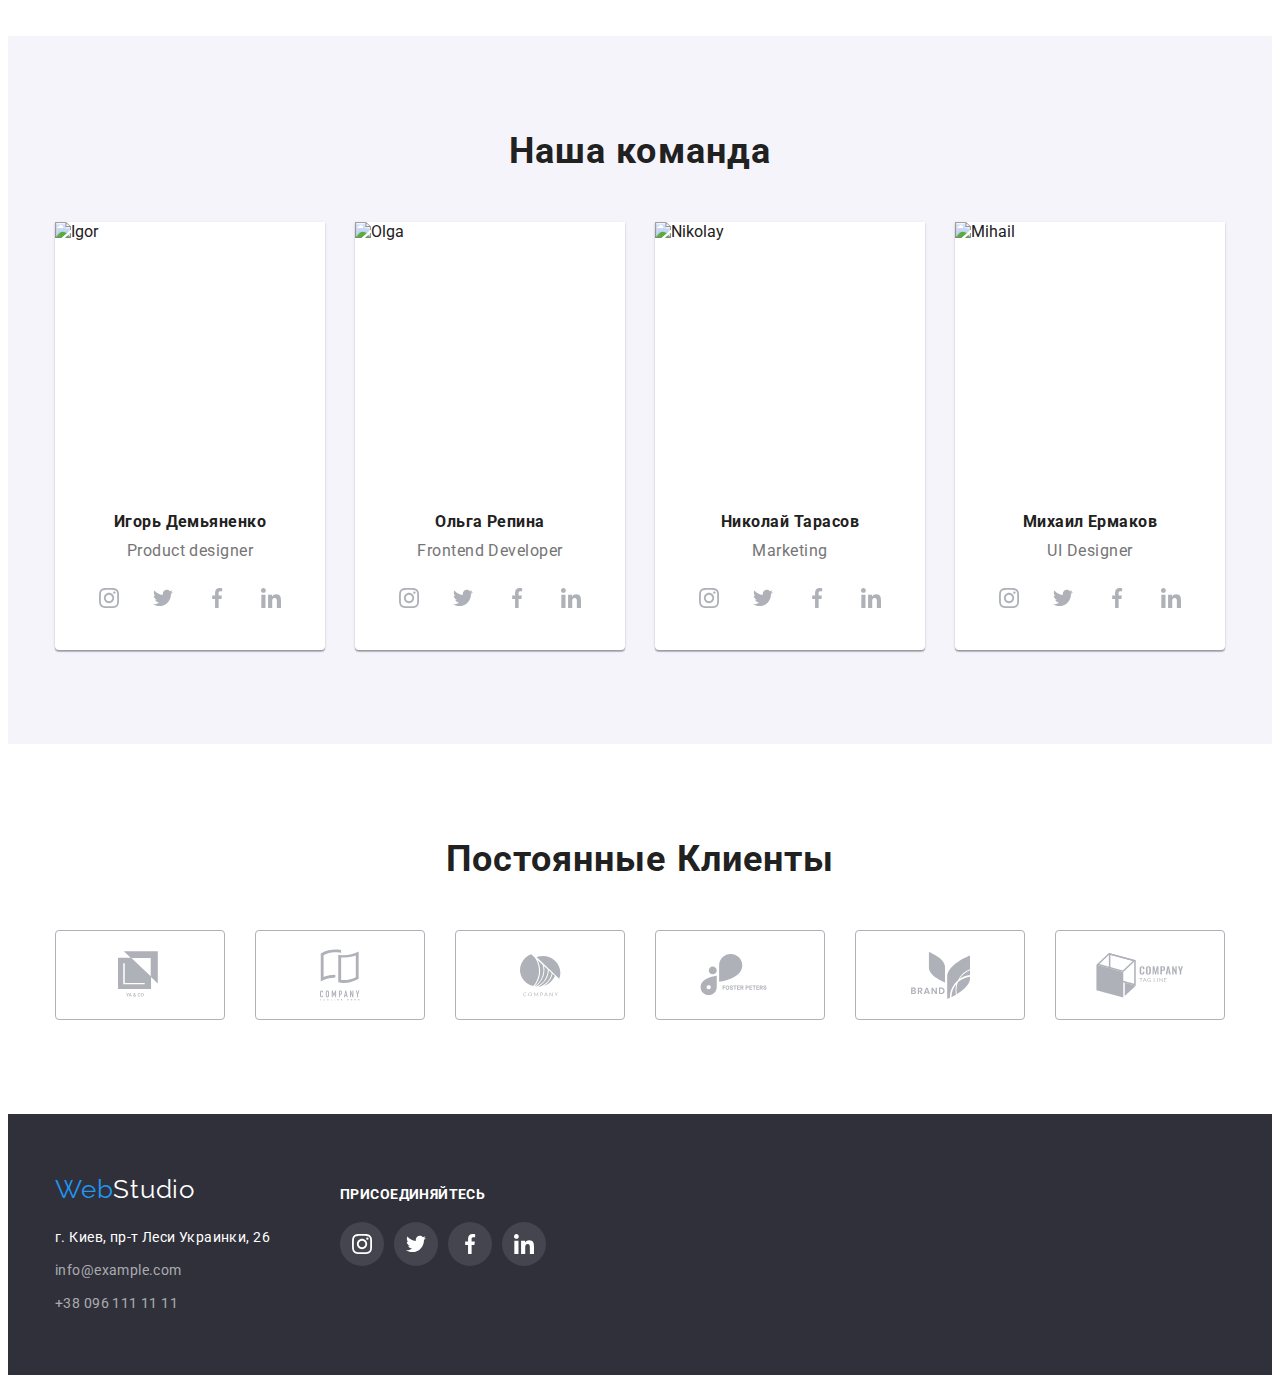
==== commit 82f7a2f2: "Forma - ver.2.5" ====
--- a/index.html
+++ b/index.html
@@ -15,30 +15,31 @@
    <header class="header">
         <div class="container header-flex">
         <nav class="nav">
-         <a class="header-logo" href="./index.html"><span class="icon-link">Web</span>Studio</a>
-         <button data-menu-button class="menu-button is-open" aria-expanded="false" aria-controls="js-connect" > 
+         <a class="header-logo link" href="./index.html"><span class="icon-link">Web</span>Studio</a>
+          <button data-menu-button class="menu-button" aria-expanded="false" aria-controls="js-connect"
+          type="button">
              <!--aria-expanded="false" aria-controls="js-connect"    -    для доступности, связка свойств, необязательны-->
              <svg width="" height="" aria-label="Переключатель мобильного меню">
                     <use class="icon-menu" href="./img/logo/sprite.svg#menu-open"></use>
                     <use class="icon-cross" href="./img/logo/sprite.svg#menu-close"></use>
                  </svg>
-         </button>
+          </button>
          <ul class="list navigator header-nav">
-            <li class="item"> <a class="link-nav current" href="./index.html">Студия</a></li>
-            <li class="item"> <a class="link-nav" href="./portfolio.html">Портфолио</a></li>
-            <li class="item"> <a class="link-nav" href="">Контакты</a></li>
+            <li class="item"> <a class="link link-nav current" href="./index.html">Студия</a></li>
+            <li class="item"> <a class="link link-nav" href="./portfolio.html">Портфолио</a></li>
+            <li class="item"> <a class="link link-nav" href="">Контакты</a></li>
          </ul>
         </nav>
          <ul class="list navigator header-cont">
             <li class="item">
-                <a class="link-email" href="mailto:info@devstudio.com">
+                <a class="link link-email" href="mailto:info@devstudio.com">
                 <span class="icon-link email">
                     <svg class="icon-email" width="" height="">
                      <use href="./img/logo/sprite.svg#email"></use> 
                     </svg> 
                 </span>info@devstudio.com</a></li>
             <li class="item">
-                <a class="link-tel" href="tel:+380961111111">
+                <a class="link link-tel" href="tel:+380961111111">
                 <span class="icon-link tel">
                     <svg class="icon-tel" width="10" height="16">
                      <use href="./img/logo/sprite.svg#tel"></use> 
@@ -48,45 +49,40 @@
         </div>
     </header>
      
-    <div class="container data-menu is-open" id="js-connect" data-menu>
+    <div class="container data-menu" id="js-connect" data-menu>
          <ul class="list menu-list">
-            <li class="item"> <a class="link-nav current" href="./index.html">Студия</a></li>
-            <li class="item"> <a class="link-nav" href="./portfolio.html">Портфолио</a></li>
-            <li class="item"> <a class="link-nav" href="">Контакты</a></li>
+            <li class="item"> <a class="link link-nav current" href="./index.html">Студия</a></li>
+            <li class="item"> <a class="link link-nav" href="./portfolio.html">Портфолио</a></li>
+            <li class="item"> <a class="link link-nav" href="">Контакты</a></li>
          </ul>
-        </nav>
          <ul class="list cont-list">
             <li class="item">
-                <a class="link-email" href="mailto:info@devstudio.com">
+                <a class="link link-email" href="mailto:info@devstudio.com">
                 <span class="icon-link email">
                     <svg class="icon-email" width="" height="">
                      <use href="./img/logo/sprite.svg#email"></use> 
                     </svg> 
                 </span>info@devstudio.com</a></li>
             <li class="item">
-                <a class="link-tel" href="tel:+380961111111">
+                <a class="link link-tel" href="tel:+380961111111">
                 <span class="icon-link tel">
                     <svg class="icon-tel" width="10" height="16">
                      <use href="./img/logo/sprite.svg#tel"></use> 
                     </svg>
                 </span>+38 096 111 11 11</a></li>
          </ul>
-
-
-
             </div>
-
-    <main>
-     <section class="banner">
+<main>
+    <section class="banner">
         <div class="container">
             <h1 class="banner-name"> Эффективные решения <br/> 
             для вашего бизнеса</h1>
             <button data-modal-open class="banner-button" 
             type="button">Заказать услугу</button>
         </div>
-     </section>
-
-     <section class="section service">
+    </section>
+
+    <section class="section service">
         <div class="container">
         <ul class="list service-flex">
             <li class="service-item">
@@ -115,31 +111,43 @@
             <ul class="list product-list">
                 <li class="product-photo">
                     <div class="product-box">
-                     <img class="photo-1" 
-                         src="./img/close-up-image-programer-working-his-desk-office_1098-18707.jpg" 
+                     <picture>
+                        <source 
+                        srcset="./img/desktop-product/img-1-370-@1x.jpg 1x, ./img/desktop-product/img-1-370-@2x.jpg 2x"
+                        media="(min-width: 1200px)"/>
+                        <img class="photo-1" src="./img/desktop-product/img-1-370-@1x.jpg"
                          alt="Backend"
                          width="370"
                          height="294">
+                    </picture>
                      <h3 class="product-name">Десктопные приложения</h3>
                     </div>
                 </li>
                 <li class="product-photo">
                     <div class="product-box">
-                     <img class="photo-2"
-                         src="./img/web-ui-designers-are-developing-application-smartphones-team-creators-is-working-interface-mobile-phones_8119-2713.jpg"
-                         alt="Frontend"
+                     <picture>
+                        <source 
+                        srcset="./img/desktop-product/img-2-370-@1x.jpg 1x, ./img/desktop-product/img-2-370-@2x.jpg 2x"
+                        media="(min-width: 1200px)"/>
+                        <img class="photo-1" src="./img/desktop-product/img-2-370-@1x.jpg"
+                         alt="Backend"
                          width="370"
                          height="294">
+                     </picture>
                      <h3 class="product-name">Мобильные приложения</h3>
                     </div>
                 </li>
                 <li class="product-photo">
                     <div class="product-box">
-                     <img class="photo-3" 
-                         src="./img/creative-artist-web-design-with-working-colour-selection-graphic-tablet_35674-1119.jpg"
-                         alt="Datacentre" 
+                     <picture>
+                        <source 
+                        srcset="./img/desktop-product/img-3-370-@1x.jpg 1x, ./img/desktop-product/img-3-370-@2x.jpg 2x"
+                        media="(min-width: 1200px)"/>
+                        <img class="photo-1" src="./img/desktop-product/img-3-370-@1x.jpg"
+                         alt="Backend"
                          width="370"
                          height="294">
+                     </picture>
                      <h3 class="product-name">Дизайнерские решения</h3>
                     </div>
                 </li>
@@ -147,30 +155,42 @@
         </div>
      </section>
     
-     <section class="section team">
+    <section class="section team">
         <div class="container">
         <h2 class="team-title">Наша команда</h2>
             <ul class="list team-flex">
                 <li class="team-photo">
-                    <img class="team-picture" 
-                    src="./img/4853.jpg" alt="Igor" 
-                    width="270" height="260">
+                  <picture>
+                    <source
+                        srcset="./img/desktop-team/1-img-270@1x.jpg 1x, ./img/desktop-team/1-img-270@2x.jpg 2x"
+                        media="(min-width: 1200px)"/>
+                    <source 
+                        srcset="./img/tablet-team/1-img-354@1x.jpg 1x, ./img/tablet-team/1-img-354@2x.jpg 2x"
+                        media="(min-width: 768px)"/>                   
+                    <source 
+                        srcset="./img/mobile-team/1-img-450@1x.jpg 1x, ./img/mobile-team/1-img-450@2x.jpg 2x"
+                        media="(min-width: 480px)"/>                 
+                    <img class="team-picture"
+                    src="./img/mobile-team/1-img-450@1x.jpg "
+                    alt="Igor"
+                    width="450">
+                   </picture>        
                     <h3 class="team-name">Игорь Демьяненко</h3>
-                    <p class="team-text">Product designer</p>
-                    <ul class="list social-list">
-                        <li class=social-item> <a class="social-link" aria-label="Instagram" href=""><svg class="social-icon">
+                    <p class="team-text">Product designer</p>               
+                      <ul class="list social-list">
+                        <li class=social-item> <a class="link social-link" aria-label="Instagram" href=""><svg class="social-icon">
                              <use href="./img/logo/sprite.svg#instagram"></use>
                              </svg></a>
                         </li>
-                        <li class="social-item"> <a class="social-link" aria-label="Instagram" href=""><svg class="social-icon">
+                        <li class="social-item"> <a class="link social-link" aria-label="Instagram" href=""><svg class="social-icon">
                              <use href="./img/logo/sprite.svg#twitter"></use>
                              </svg></a>
                         </li>
-                        <li class="social-item"> <a class="social-link" aria-label="Instagram" href=""><svg class="social-icon">
+                        <li class="social-item"> <a class="link social-link" aria-label="Instagram" href=""><svg class="social-icon">
                              <use href="./img/logo/sprite.svg#facebook"></use>
                              </svg></a>
                         </li>
-                        <li class="social-item"> <a class="social-link" aria-label="Instagram" href=""><svg class="social-icon">
+                        <li class="social-item"> <a class="link social-link" aria-label="Instagram" href=""><svg class="social-icon">
                              <use href="./img/logo/sprite.svg#linkedin"></use>
                              </svg></a>
                         </li>
@@ -178,75 +198,111 @@
                     
                 </li>
                 <li class="team-photo">
+                  <picture>
+                    <source
+                        srcset="./img/desktop-team/2-img-270@1x.jpg 1x, ./img/desktop-team/2-img-270@2x.jpg 2x"
+                        media="(min-width: 1200px)"/>
+                    <source 
+                        srcset="./img/tablet-team/2-img-354@1x.jpg 1x, ./img/tablet-team/2-img-354@2x.jpg 2x"
+                        media="(min-width: 768px)"/>                   
+                    <source 
+                        srcset="./img/mobile-team/2-img-450@1x.jpg 1x, ./img/mobile-team/2-img-450@2x.jpg 2x"
+                        media="(min-width: 480px)"/>
                     <img class="team-picture" 
-                    src="./img/5844.jpg" alt="Olga" 
-                    width="270" height="260"> 
+                    src="./img/mobile-team/2-img-450@1x.jpg" 
+                    alt="Olga" 
+                    width="450">
+                  </picture>
                     <h3 class="team-name">Ольга Репина</h3>
                     <p class="team-text">Frontend Developer</p>
                     <ul class="list social-list">
-                        <li class=social-item> <a class="social-link" aria-label="Instagram" href=""><svg class="social-icon">
+                        <li class=social-item> <a class="link social-link" aria-label="Instagram" href=""><svg class="social-icon">
                                     <use href="./img/logo/sprite.svg#instagram"></use>
                                 </svg></a>
                         </li>
-                        <li class="social-item"> <a class="social-link" aria-label="Instagram" href=""><svg class="social-icon">
+                        <li class="social-item"> <a class="link social-link" aria-label="Instagram" href=""><svg class="social-icon">
                                     <use href="./img/logo/sprite.svg#twitter"></use>
                                 </svg></a>
                         </li>
-                        <li class="social-item"> <a class="social-link" aria-label="Instagram" href=""><svg class="social-icon">
+                        <li class="social-item"> <a class="link social-link" aria-label="Instagram" href=""><svg class="social-icon">
                                     <use href="./img/logo/sprite.svg#facebook"></use>
                                 </svg></a>
                         </li>
-                        <li class="social-item"> <a class="social-link" aria-label="Instagram" href=""><svg class="social-icon">
+                        <li class="social-item"> <a class="link social-link" aria-label="Instagram" href=""><svg class="social-icon">
                                     <use href="./img/logo/sprite.svg#linkedin"></use>
                                 </svg></a>
                         </li>
                     </ul>
                 </li>
                 <li class="team-photo">
+                  <picture>
+                    <source
+                        srcset="./img/desktop-team/3-img-270@1x.jpg 1x, ./img/desktop-team/3-img-270@2x.jpg 2x"
+                        media="(min-width: 1200px)"/>
+                    <source 
+                        srcset="./img/tablet-team/3-img-354@1x.jpg 1x, ./img/tablet-team/3-img-354@2x.jpg 2x"
+                        media="(min-width: 768px)"/>                   
+                    <source 
+                        srcset="./img/mobile-team/3-img-450@1x.jpg 1x, ./img/mobile-team/3-img-450@2x.jpg 2x"
+                        media="(min-width: 480px)"/>   
                     <img class="team-picture" 
-                    src="./img/16166.jpg" alt="Nikolay" 
-                    width="270" height="260">
+                    src="./img/mobile-team/3-img-450@1x.jpg" 
+                    alt="Nikolay" 
+                    width="450">
+                  </picture>
                     <h3 class="team-name">Николай Тарасов</h3>
                     <p class="team-text">Marketing</p>
                     <ul class="list social-list">
-                        <li class=social-item> <a class="social-link" aria-label="Instagram" href=""><svg class="social-icon">
+                        <li class=social-item> <a class="link social-link" aria-label="Instagram" href=""><svg class="social-icon">
                                     <use href="./img/logo/sprite.svg#instagram"></use>
                                 </svg></a>
                         </li>
-                        <li class="social-item"> <a class="social-link" aria-label="Instagram" href=""><svg class="social-icon">
+                        <li class="social-item"> <a class="link social-link" aria-label="Instagram" href=""><svg class="social-icon">
                                     <use href="./img/logo/sprite.svg#twitter"></use>
                                 </svg></a>
                         </li>
-                        <li class="social-item"> <a class="social-link" aria-label="Instagram" href=""><svg class="social-icon">
+                        <li class="social-item"> <a class="link social-link" aria-label="Instagram" href=""><svg class="social-icon">
                                     <use href="./img/logo/sprite.svg#facebook"></use>
                                 </svg></a>
                         </li>
-                        <li class="social-item"> <a class="social-link" aria-label="Instagram" href=""><svg class="social-icon">
+                        <li class="social-item"> <a class="link social-link" aria-label="Instagram" href=""><svg class="social-icon">
                                     <use href="./img/logo/sprite.svg#linkedin"></use>
                                 </svg></a>
                         </li>
                     </ul>
                 </li>
                 <li class="team-photo">
-                    <img class="team-picture" 
-                    src="./img/2968.jpg" alt="Mihail" 
-                    width="270" height="260">
+                  <picture>
+                    <source
+                        srcset="./img/desktop-team/4-img-270@1x.jpg 1x, ./img/desktop-team/4-img-270@2x.jpg 2x"
+                        media="(min-width: 1200px)"/>
+                    <source 
+                        srcset="./img/tablet-team/4-img-354@1x.jpg 1x, ./img/tablet-team/4-img-354@2x.jpg 2x"
+                        media="(min-width: 768px)"/>                   
+                    <source 
+                        srcset="./img/mobile-team/4-img-450@1x.jpg 1x, ./img/mobile-team/4-img-450@2x.jpg 2x"
+                        media="(min-width: 480px)"/>
+                    <img class="team-picture"
+                    src="./img/mobile-team/4-img-450@1x.jpg" 
+                    alt="Mihail" 
+                    width="450">
+                  </picture>
                     <h3 class="team-name">Михаил Ермаков</h3>
                     <p class="team-text">UI Designer</p>
                     <ul class="list social-list">
-                        <li class=social-item> <a class="social-link" aria-label="Instagram" href=""><svg class="social-icon">
+                        <li class=social-item> <a class="link social-link" aria-label="Instagram" href=""><svg class="social-icon">
                                     <use href="./img/logo/sprite.svg#instagram"></use>
                                 </svg></a>
                         </li>
-                        <li class="social-item"> <a class="social-link" aria-label="Instagram" href=""><svg class="social-icon">
+                        <li class="social-item"> <a class="link social-link" aria-label="Instagram" href=""><svg class="social-icon">
                                     <use href="./img/logo/sprite.svg#twitter"></use>
                                 </svg></a>
                         </li>
-                        <li class="social-item"> <a class="social-link" aria-label="Instagram" href=""><svg class="social-icon">
+                        <li class="social-item"> <a class="link social-link" aria-label="Instagram" href=""><svg class="social-icon">
                                     <use href="./img/logo/sprite.svg#facebook"></use>
                                 </svg></a>
                         </li>
-                        <li class="social-item"> <a class="social-link" aria-label="Instagram" href=""><svg class="social-icon">
+                        <li class="social-item"> <a class="link social-link" aria-label="Instagram" href=""><svg class="social-icon">
                                     <use href="./img/logo/sprite.svg#linkedin"></use>
                                 </svg></a>
                         </li>
@@ -261,37 +317,37 @@
         <h2 class="client-title">Постоянные Клиенты</h2>
         <ul class="list client-list">
          <li class="item client-item">
-            <a class="client-link" href=""><svg class="client-icon"
+            <a class="link client-link" href=""><svg class="client-icon"
             width="44" height="49">
             <use href="./img/logo/sprite.svg#logo-1"></use>
             </svg></a>
          </li>
          <li class="item client-item">
-            <a class="client-link" href=""><svg class="client-icon"
+            <a class="link client-link" href=""><svg class="client-icon"
             width="40" height="52">
             <use href="./img/logo/sprite.svg#logo-2"></use>
             </svg></a>
          </li>
          <li class="item client-item">
-            <a class="client-link" href=""><svg class="client-icon"
+            <a class="link client-link" href=""><svg class="client-icon"
             width="41" height="43">
             <use href="./img/logo/sprite.svg#logo-3"></use>
             </svg></a>
         </li>
         <li class="item client-item">
-            <a class="client-link" href=""><svg class="client-icon"
+            <a class="link client-link" href=""><svg class="client-icon"
             width="80" height="42">
             <use href="./img/logo/sprite.svg#logo-4"></use>
             </svg></a>
         </li>
          <li class="item client-item">
-        <a class="client-link" href=""><svg class="client-icon"
+        <a class="link client-link" href=""><svg class="client-icon"
             width="59" height="47">
             <use href="./img/logo/sprite.svg#logo-5"></use>
             </svg></a>
         </li>
         <li class="item client-item">
-            <a class="client-link" href=""><svg class="client-icon"
+            <a class="link client-link" href=""><svg class="client-icon"
             width="88" height="45">
             <use href="./img/logo/sprite.svg#logo-6"></use>
             </svg></a>
@@ -299,52 +355,84 @@
         </ul>
        </div>
      </section>
-     </main>
-
-    <footer class="footer">
+</main>
+
+<footer class="footer">
     <div class="container footer-flexbox">
      <div class="footer-box">
-         <a href="./index.html" class="footer-logo"><span class="icon-link">Web</span>Studio</a>
+         <a href="./index.html" class="link footer-logo"><span class="icon-link">Web</span>Studio</a>
         <address class="address footer-flex">
         <p class="address-text">г. Киев, пр-т Леси Украинки, 26 </p>
-        <a class="address-email" href="mailto:info@example.com">info@example.com</a>
-        <a class="address-tel" href="tel:+380961111111">+38 096 111 11 11</a>
+        <a class="link address-email" href="mailto:info@example.com">info@example.com</a>
+        <a class="link address-tel" href="tel:+380961111111">+38 096 111 11 11</a>
         </address>
      </div>
     <div class="footer-box">
      <h2 class="social-connect">Присоединяйтесь</h2>
      <ul class="list social-list black">
-        <li class="social-item black"> <a class="social-link black" aria-label="Instagram" href=""><svg class="social-icon">
+        <li class="social-item black"> <a class="link social-link black" aria-label="Instagram" href=""><svg class="social-icon">
                                     <use href="./img/logo/sprite.svg#instagram"></use>
                                 </svg></a>
         </li>
-        <li class="social-item black"> <a class="social-link black" aria-label="Instagram" href=""><svg class="social-icon">
+        <li class="social-item black"> <a class="link social-link black" aria-label="Instagram" href=""><svg class="social-icon">
                                     <use href="./img/logo/sprite.svg#twitter"></use>
                                 </svg></a>
         </li>
-        <li class="social-item black"> <a class="social-link black" aria-label="Instagram" href=""><svg class="social-icon">
+        <li class="social-item black"> <a class="link social-link black" aria-label="Instagram" href=""><svg class="social-icon">
                                     <use href="./img/logo/sprite.svg#facebook"></use>
                                 </svg></a>
         </li>
-        <li class="social-item black"> <a class="social-link black" aria-label="Instagram" href=""><svg class="social-icon">
+        <li class="social-item black"> <a class="link social-link black" aria-label="Instagram" href=""><svg class="social-icon">
                                     <use href="./img/logo/sprite.svg#linkedin"></use>
                                 </svg></a>
         </li>
          </ul>
      </div>
     </div>
-    </footer>
+  </footer>
 
          <div class="backdrop is-hidden" data-modal>
-         <div class="modal">
-            <button data-modal-close>Закрыть</button>
-         </div>
+           <div class="modal">
+            <button data-modal-close class="button-cross">
+            <svg width="11" height="11" aria-label="Переключатель мобильного меню">
+                <use class="icon-cross" href="./img/logo/sprite.svg#menu-close"></use>
+            </svg>
+            </button>
+            <form class="form">
+                <h2 class="form-title">Оставьте свои данные, мы вам перезвоним</h2>
+                <ul class="list form-list">
+                    <li class="item form-item">
+                         <span class="form-icon"></span>
+                         <label class="form-label" for="username">Имя</label>
+                         <input id="username" name="name" type="text" />
+                    </li>
+                    <li class="item form-item">
+                        <span class="form-icon"></span>
+                         <label class="form-label" for="usertel">Телефон</label>
+                         <input id="usertel" name="tel" type="tel" />
+                    <li class="item form-item">
+                    <li class="item form-item">
+                        <span class="form-icon"></span>
+                         <label class="form-label" for="usermail">Почта</label>
+                         <input id="usermail" name="email" type="email" />
+                    </li>
+                    <li class="item form-item">
+                         <label class="form-label" for="comment">Комментарий</label>
+                         <textarea id="comment" name="comment" rows="5" placeholder="Введите текст"></textarea>
+                    </li>        
+               </ul>              
+                <label class="form-label text" for="agree">
+                 <input  class="checkbox" type="checkbox" name="agreement" value="backend" id="agree"/>
+                 <span class="icon-check"> </span>
+                 Соглашаюсь с рассылкой и принимаю 
+                 <a class="form-link" href="./index.html">Условия договора</a>
+                </label>
+                <button class="banner-button send" type="submit">Отправить</button>
+            </form>
+            
+          </div>
         </div>
         
-        
-         
-         
-
          <script src="./js/modal.js"></script>
          <script src="./js/modal-menu.js"></script>
 
--- a/css/main.min.css
+++ b/css/main.min.css
@@ -1,2 +1,2 @@
-html{box-sizing:border-box}*,*::before,*::after{box-sizing:inherit}a{text-decoration:none}img{display:block;max-width:100%;height:auto}.container{padding-left:15px;padding-right:15px;margin-right:auto;margin-left:auto}@media screen and (min-width: 480px){.container{width:480px;background-color:pink}}@media screen and (min-width: 768px){.container{width:768px;background-color:skyblue}}@media screen and (min-width: 1200px){.container{width:1200px;background-color:yellowgreen}}@media screen and (min-width: 320px){.section{padding-top:60px;padding-bottom:60px}}@media screen and (min-width: 1200px){.section{padding-top:94px;padding-bottom:94px}}.product{padding-top:0px;padding-bottom:94px}@media screen and (max-width: 1199px){.product{display:none}}.list{list-style:none}body{background-color:#ffffff}.banner{background-color:#2f303a}.service{background-color:#ffffff}.product{background-color:#ffffff}.team{background-color:#f5f4fa}.client-section{background-color:#e5e5e5}footer{background-color:#2f303a}.portfolio{background-color:#fff}body{color:#212121;font-family:Roboto, sans-serif}p{color:#757575}@media screen and (min-width: 320px){.menu-list{font-family:Roboto;font-style:normal;font-weight:500;font-size:18px;line-height:21px}}@media screen and (min-width: 320px){.cont-list{font-family:Roboto;font-style:normal;font-weight:500;font-size:18px;line-height:21px}}.list.navigator{font-weight:500;font-size:14px;line-height:16px;letter-spacing:0.02em}@media screen and (min-width: 768px){.list.navigator.header-cont{font-size:12px;line-height:14px}}@media screen and (min-width: 1200px){.list.navigator.header-cont{font-size:14px;line-height:16px}}.banner-name{color:#ffffff;font-weight:900;font-size:44px;line-height:60px;text-align:center;letter-spacing:0.06em;text-transform:uppercase}@media screen and (min-width: 320px){.banner-name{font-size:26px;line-height:42px}}@media screen and (min-width: 1200px){.banner-name{font-size:44px;line-height:60px}}.banner-button{color:#ffffff;background-color:#2196f3;font-family:inherit;font-weight:bold;font-size:16px;line-height:30px;text-align:center;letter-spacing:0.06em}.service-title,.product-name{font-weight:bold;font-size:14px;line-height:16px;letter-spacing:0.03em;text-transform:uppercase;margin:0px}@media screen and (min-width: 320px){.service-title,.product-name{text-align:center}}@media screen and (min-width: 768px){.service-title,.product-name{text-align:left}}@media screen and (min-width: 1200px){.service-title,.product-name{text-align:left}}.service-text{font-weight:normal;font-size:14px;line-height:24px;letter-spacing:0.03em;margin:0px;margin-top:10px}.product-title{font-weight:bold;font-size:36px;line-height:42px;text-align:center;letter-spacing:0.03em}.team-title{font-weight:bold;font-size:36px;line-height:42px;text-align:center;letter-spacing:0.03em;margin-top:0px;margin-bottom:50px}.team-name,.team-text{font-weight:bold;font-size:16px;line-height:19px;text-align:center;letter-spacing:0.03em;margin:0px}.team-name{margin-top:30px;margin-bottom:10px}.team-text{font-weight:normal}.client-title{font-weight:bold;font-size:36px;line-height:42px;text-align:center;letter-spacing:0.03em;margin-top:0px;margin-bottom:50px}.address{font-style:inherit;font-weight:normal;font-size:14px;line-height:24px;letter-spacing:0.03em}.address-text{color:#ffffff}.address-email,.address-tel{color:rgba(255,255,255,0.6)}.footer-logo{color:#ffffff}.social-connect{font-weight:bold;font-size:14px;line-height:16px;letter-spacing:0.03em;text-transform:uppercase;color:#ffffff;margin:0px;margin-top:12px}.project-name{font-weight:bold;font-size:18px;line-height:36px;letter-spacing:0.06em;margin-top:20px}.project-desc{font-weight:normal;font-size:16px;line-height:30px;letter-spacing:0.03em;margin-top:4px}.project-name,.project-desc{margin:0px;margin-left:24px}.item-button{color:#212121;background-color:#f5f4fa;font-family:inherit;font-weight:500;font-size:16px;line-height:26px;text-align:center;letter-spacing:0.03em;padding:6px 22px;border-radius:4px;border-width:0px;border-color:transparent;transition-property:background-color;transition-duration:250ms;transition-timing-function:cubic-bezier(0.4, 0, 0.2, 1)}.item-button:hover,.item-button:focus{color:#e5e5e5;background-color:#2196f3}.project-photo{position:relative;overflow:hidden}.project-article{font-family:Roboto;font-style:normal;font-weight:normal;font-size:18px;line-height:1.56;letter-spacing:0.03em;color:#ffffff;background-color:rgba(33,150,243,0.9);padding:63px 24px 63px 24px;margin:0px;position:absolute;opacity:0;transition-property:transform;transition-duration:250ms;transition-timing-function:cubic-bezier(0.4, 0, 0.2, 1)}.project-photo:hover .project-article{opacity:1;transform:translateY(-294px)}.header{border-bottom:1px solid #ececec}@media screen and (min-width: 320px){.header{padding-top:16px;padding-bottom:16px;position:relative}}@media screen and (min-width: 768px){.header{padding-top:21px;padding-bottom:21px}}@media screen and (min-width: 1200px){.header{padding-top:25px;padding-bottom:25px}}.header-nav .item{position:relative}@media screen and (min-width: 768px){.link-nav.current::after{content:"";display:inline-block;width:100%;height:4px;border-radius:2px;position:absolute;bottom:0px;left:0px;transform:translateY(32px);background-color:#2196f3}}.header-flex{align-items:center}@media screen and (min-width: 768px){.header-flex{display:flex}}.nav{display:flex}@media screen and (min-width: 320px){.nav{justify-content:space-between;padding-right:8px}}@media screen and (min-width: 768px){.nav{justify-content:flex-start;padding-right:0px}}.header-nav{padding-left:0px;margin:0px;display:flex;align-items:center}@media screen and (max-width: 767px){.header-nav{display:none}}@media screen and (min-width: 768px){.header-nav{margin-left:88px}}@media screen and (min-width: 1200px){.header-nav{margin-left:93px}}.header-nav .item:not(:first-child){margin-left:50px}.header-cont{padding-left:0px;margin:0px;align-items:center;margin-right:0;margin-left:auto}@media screen and (max-width: 767px){.header-cont{display:none}}@media screen and (min-width: 768px){.header-cont{display:block}}@media screen and (min-width: 1200px){.header-cont{display:flex}}@media screen and (min-width: 768px){.header-cont .item:first-child{margin-right:0px}}@media screen and (min-width: 1200px){.header-cont .item:first-child{margin-right:50px}}.link-nav{color:inherit}.link-email,.link-tel{color:#757575}@media screen and (min-width: 768px){.link-email{margin-bottom:10px}}@media screen and (min-width: 1200px){.link-email{margin-bottom:0px}}.link-nav,.link-email,.link-tel{transition-property:#2196f3;transition-duration:250ms;transition-timing-function:cubic-bezier(0.4, 0, 0.2, 1)}.link-nav:hover,.link-nav:focus,.link-email:hover,.link-email:focus,.link-tel:hover,.link-tel:focus{color:#2196f3}.icon-email:hover,.icon-email:focus,.icon-tel:hover,.icon-tel:focus{fill:#2196f3}.link-nav.current{color:#2196f3}.data-menu{display:none}.menu-button{border:none;background-color:transparent;padding:0px;margin-top:auto;margin-bottom:auto;width:24px;height:16px}@media screen and (min-width: 768px){.menu-button{display:none}}.menu-button .icon-cross{display:none}.menu-button.is-open .icon-cross{display:block}.menu-button.is-open .icon-menu{display:none}.data-menu.is-open .menu-button{border:none;background-color:transparent;padding:0px;margin-top:auto;margin-bottom:auto}@media screen and (min-width: 320px){.data-menu.is-open{display:block;height:373px;position:absolute;width:100%;padding-top:60px;padding-bottom:60px}}@media screen and (min-width: 768px){.data-menu.is-open{display:none}}@media screen and (min-width: 320px){.icon-open{width:24px;height:16px}}.menu-list,.cont-list{margin:0px;padding:0px;text-align:center}.menu-list{margin-bottom:60px}.menu-list .item:nth-child(-n+2){padding-bottom:40px}.cont-list .item:first-child{padding-bottom:16px}.menu-list .item{display:flex;flex-wrap:wrap;width:100%;justify-content:center}@media screen and (min-width: 320px){.link-nav.current::after{content:"";display:block;width:100%;height:4px;border-radius:2px;margin-top:8px;background-color:#2196f3}}.icon-link.email{color:#2196f3;display:inline-block}@media screen and (max-width: 767px){.icon-link.email{width:16px;height:11px;margin-right:10px}}@media screen and (min-width: 768px){.icon-link.email{width:14px;height:10px;margin-right:8px}}@media screen and (min-width: 1200px){.icon-link.email{width:16px;height:12px;margin-right:10px}}.icon-link.tel{color:#2196f3;display:inline-block}@media screen and (max-width: 767px){.icon-link.tel{width:10px;height:15px;margin-right:10px}}@media screen and (min-width: 768px){.icon-link.tel{width:10px;height:14px;margin-right:8px}}@media screen and (min-width: 1200px){.icon-link.tel{width:10px;height:16px;margin-right:10px}}.link-email,.link-tel{display:inline-flex;justify-content:center}.link-email .icon-email,.link-tel .icon-tel{fill:#757575;transition-duration:250ms;transition-timing-function:cubic-bezier(0.4, 0, 0.2, 1)}.link-email:hover .icon-email,.link-tel:hover .icon-tel{fill:currentColor}.banner{background-image:linear-gradient(to right, rgba(47,48,58,0.4), rgba(47,48,58,0.4)),url(../img/banner.jpg);background-repeat:no-repeat;background-position:center}@media screen and (min-width: 320px){.banner{padding-top:118px;padding-bottom:118px;background-size:cover}}@media screen and (min-width: 1200px){.banner{padding-top:200px;padding-bottom:200px}}.backdrop{position:fixed;top:0px;left:0px;width:100%;height:2600px;background-color:rgba(0,0,0,0.2);opacity:1;transition-property:opacity;transition-duration:250ms;transition-timing-function:cubic-bezier(0.4, 0, 0.2, 1);z-index:100}.backdrop.is-hidden{opacity:0;pointer-events:none}.backdrop.is-hidden .modal{transform:translate(-50%) scale(0.1)}.modal{position:absolute;width:528px;height:581px;top:141px;left:50%;right:50%;transform:translate(-50%) scale(1);transition-property:transform;transition-duration:250ms;transition-timing-function:cubic-bezier(0.4, 0, 0.2, 1);background-color:#ffffff;box-shadow:0px 1px 3px rgba(0,0,0,0.12),0px 1px 1px rgba(0,0,0,0.14),0px 2px 1px rgba(0,0,0,0.2);border-radius:4px}.banner .container{text-align:center}.banner-name{margin:0px}.banner-button{display:inline-block;box-sizing:border-box;border-width:0px;border-radius:4px;width:200px;height:50px;margin-top:30px}.service-flex{padding:0px;margin:0px;margin-left:-30px}@media screen and (min-width: 768px){.service-flex{display:flex;flex-wrap:wrap}}@media screen and (min-width: 1200px){.service-flex{display:flex}}.service-item{margin-left:30px}@media screen and (min-width: 768px){.service-item{flex-basis:calc(100% / 2 - 30px);margin-bottom:30px}}@media screen and (min-width: 1200px){.service-item{flex-basis:calc(100% / 4 - 30px)}}@media screen and (min-width: 320px){.service-item:not(:last-child){margin-bottom:30px}}.service-item::before{content:"";display:block;height:120px;background-repeat:no-repeat;background-position:center;background-color:#f5f4fa;margin-bottom:30px}.service-item:nth-child(1)::before{background-image:url(../img/logo/antena.svg)}.service-item:nth-child(2)::before{background-image:url(../img/logo/clock.svg)}.service-item:nth-child(3)::before{background-image:url(../img/logo/monitor.svg)}.service-item:nth-child(4)::before{background-image:url(../img/logo/spaceman.svg)}.product-title{margin-top:0px;margin-bottom:50px}.product-list{display:flex;padding:0px;margin:0px;margin-left:-30px}.product-photo{margin-left:30px;flex-basis:calc(100% / 3 - 30px)}.product-box{position:relative}.product-name{background-color:rgba(47,48,58,0.8);margin:0px;text-align:center;color:#fff;padding-top:27px;padding-bottom:27px;position:absolute;bottom:0px;width:100%}.team-flex{padding:0px;margin-top:0px;margin-bottom:0px}@media screen and (min-width: 320px){.team-flex{display:inline-flex;flex-wrap:wrap;justify-content:center;margin-left:0px}}@media screen and (min-width: 768px){.team-flex{display:flex;flex-wrap:wrap;margin-left:-30px}}@media screen and (min-width: 1200px){.team-flex{display:flex;margin-left:-30px}}.team-photo{background-color:#ffffff;box-shadow:0px 1px 3px rgba(0,0,0,0.12),0px 1px 1px rgba(0,0,0,0.14),0px 2px 1px rgba(0,0,0,0.2);border-radius:0px 0px 4px 4px}@media screen and (min-width: 320px){.team-photo{display:inline-block;padding-bottom:24px;flex-basis:100%}}@media screen and (min-width: 768px){.team-photo{margin-left:30px;flex-basis:calc(100% / 2 - 30px);margin-bottom:30px}}@media screen and (min-width: 1200px){.team-photo{margin-left:30px;flex-basis:calc(100% / 4 - 30px);padding-bottom:30px}}@media screen and (min-width: 320px){.team-photo:not(:last-child){margin-bottom:30px}}@media screen and (min-width: 768px){.team-photo:nth-child(n+3){margin-bottom:0px}}@media screen and (min-width: 1200px){.team-photo:nth-child(n+1){margin-bottom:0px}}@media screen and (min-width: 320px){.team-picture{width:450px;height:460px}}@media screen and (min-width: 768px){.team-picture{width:354px;height:374px}}@media screen and (min-width: 1200px){.team-picture{width:270px;height:260px}}.social-list{display:flex;margin:0px;padding:0px;margin-top:16px;justify-content:center}.social-item{margin-right:5px;margin-left:5px;flex-basis:calc(100% / 4 - 40px)}.social-link{display:flex;justify-content:center;align-items:center;display:flex;width:44px;height:44px;color:#afb1b8;transition-property:background-color;transition-duration:250ms;transition-timing-function:cubic-bezier(0.4, 0, 0.2, 1)}.social-icon{width:20px;height:20px;fill:currentColor}.social-link:hover,.social-link:focus{color:#ffffff;background-color:#2196f3;border-radius:50%}.client-list{margin:0px;padding:0px;margin-left:-30px}@media screen and (min-width: 320px){.client-list{display:flex;flex-wrap:wrap}}@media screen and (min-width: 1200px){.client-list{display:flex;flex-wrap:nowrap}}.client-item{margin-left:30px}@media screen and (min-width: 320px){.client-item{margin-left:30px;flex-basis:calc(100% / 2 - 30px)}}@media screen and (min-width: 768px){.client-item{margin-left:30px;flex-basis:calc(100% / 3 - 30px)}}@media screen and (min-width: 1200px){.client-item{flex-basis:calc(100% / 4 - 0px)}}@media screen and (min-width: 320px){.client-item:nth-child(-n+4){margin-bottom:30px}}@media screen and (min-width: 768px){.client-item:nth-child(n+4){margin-bottom:0px}}@media screen and (min-width: 1200px){.client-item:nth-child(n+1){margin-bottom:0px}}.client-link{color:#afb1b8;display:flex;justify-content:center;align-items:center;border:1px solid #afb1b8;box-sizing:border-box;border-radius:4px;transition-property:#2196f3;transition-duration:250ms;transition-timing-function:cubic-bezier(0.4, 0, 0.2, 1)}@media screen and (min-width: 320px){.client-link{width:210px;height:90px}}@media screen and (min-width: 768px){.client-link{width:226px;height:90px}}@media screen and (min-width: 1200px){.client-link{width:170px;height:90px}}.client-link:hover,.client-link:focus{color:#2196f3;border-color:#2196f3}.client-icon{fill:currentColor}.social-link.black{color:#ffffff;background-color:rgba(255,255,255,0.1);border:none;border-style:hidden;border-radius:50%;transition-property:background-color;transition-duration:250ms;transition-timing-function:cubic-bezier(0.4, 0, 0.2, 1)}.social-item.black:not(:last-child){margin-right:10px}.social-item.black{margin-left:0px}.social-item.black:last-child{margin-right:0px}.social-link.black:hover,.social-link.black:focus{background-color:#2196f3;border:none;border-style:hidden;border-radius:50%}.footer{padding-top:60px;padding-bottom:60px}@media screen and (min-width: 320px){.footer-flexbox{display:block}}@media screen and (min-width: 768px){.footer-flexbox{display:flex;padding-left:61px;padding-right:74px}}@media screen and (min-width: 1200px){.footer-flexbox{display:flex;padding-left:15px;padding-right:0px}}@media screen and (min-width: 320px){.footer-box{text-align:center}}@media screen and (min-width: 1200px){.footer-box{text-align:left}}@media screen and (min-width: 320px){.footer-box+.footer-box{margin-left:0px;margin-top:60px;padding-left:122px;padding-right:122px}}@media screen and (min-width: 768px){.footer-box+.footer-box{margin-left:165px;margin-top:0px;padding-left:0px;padding-right:0px}}@media screen and (min-width: 1200px){.footer-box+.footer-box{margin-left:70px}}.social-connect+.social-list{margin-left:0px;margin-top:20px;padding:0px}.footer-logo{display:inline-flex;margin-bottom:20px}.footer-flex{display:flex;flex-direction:column;margin:0px;padding:0px}.address-text{margin:0px}.address-email,.address-tel{padding-top:9px}.button-flex{display:flex;margin:0px;padding:0px}@media screen and (min-width: 320px){.button-flex{flex-wrap:wrap;justify-content:flex-start;margin-bottom:40px}}@media screen and (min-width: 768px){.button-flex{justify-content:center;margin-bottom:30px}}@media screen and (min-width: 1200px){.button-flex{justify-content:center;margin-bottom:50px}}@media screen and (min-width: 320px){.button-flex .item:nth-child(-n+3){margin-right:8px;margin-bottom:15px}}@media screen and (min-width: 320px){.button-flex .item:nth-child(4){margin-right:8px}}@media screen and (min-width: 768px){.button-flex .item:nth-child(n+1){margin-bottom:0px}}.project-flex{margin:0px;padding:0px;margin-left:-30px}@media screen and (min-width: 768px){.project-flex{display:flex;flex-wrap:wrap;justify-content:flex-start}}@media screen and (min-width: 1200px){.project-flex{display:flex;flex-wrap:wrap;justify-content:center}}.photo{margin-left:auto;margin-right:auto}.project-title{margin-top:20px;margin-bottom:20px}.project-flex .item{margin-left:30px;border:1px solid #eeeeee;transition-duration:250ms;transition-timing-function:cubic-bezier(0.4, 0, 0.2, 1)}@media screen and (min-width: 768px){.project-flex .item{flex-basis:calc(100% / 2 - 30px)}}@media screen and (min-width: 1200px){.project-flex .item{flex-basis:calc(100% / 3 - 30px)}}.project-flex .item:hover{box-shadow:0px 1px 1px rgba(0,0,0,0.12),0px 4px 4px rgba(0,0,0,0.06),1px 4px 6px rgba(0,0,0,0.16)}@media screen and (min-width: 320px){.project-flex .item:not(:last-child){margin-bottom:30px}}@media screen and (min-width: 1200px){.project-flex .item:nth-child(n+7){margin-bottom:0px}}.header-logo,.footer-logo{font-family:Raleway, sans-serif;letter-spacing:0.03em}@media screen and (min-width: 320px){.header-logo,.footer-logo{font-size:24px;line-height:28px}}@media screen and (min-width: 1200px){.header-logo,.footer-logo{font-size:26px;line-height:31px}}.header-logo{color:#212121}.icon-link{color:#2196f3;display:inline-block}
+html{box-sizing:border-box}*,*::before,*::after{box-sizing:inherit}.link{text-decoration:none}button{cursor:pointer}img{display:block;max-width:100%;height:auto}.container{padding-left:15px;padding-right:15px;margin-right:auto;margin-left:auto}@media screen and (min-width: 480px){.container{width:480px}}@media screen and (min-width: 768px){.container{width:768px}}@media screen and (min-width: 1200px){.container{width:1200px}}.section{padding-top:30px;padding-bottom:30px}@media screen and (min-width: 480px){.section{padding-top:60px;padding-bottom:60px}}@media screen and (min-width: 1200px){.section{padding-top:94px;padding-bottom:94px}}.product{padding-top:0px;padding-bottom:94px}@media screen and (max-width: 1199px){.product{display:none}}.list{list-style:none}body{background-color:#ffffff}.banner{background-color:#2f303a}.service{background-color:#ffffff}.product{background-color:#ffffff}.team{background-color:#f5f4fa}.client-section{background-color:#e5e5e5}footer{background-color:#2f303a}.portfolio{background-color:#fff}body{color:#212121;font-family:Roboto, sans-serif}p{color:#757575}@media screen and (min-width: 480px){.menu-list{font-family:Roboto;font-style:normal;font-weight:500;font-size:18px;line-height:21px}}@media screen and (min-width: 480px){.cont-list{font-family:Roboto;font-style:normal;font-weight:500;font-size:18px;line-height:21px}}.list.navigator{font-weight:500;font-size:14px;line-height:16px;letter-spacing:0.02em}@media screen and (min-width: 768px){.list.navigator.header-cont{font-size:12px;line-height:14px}}@media screen and (min-width: 1200px){.list.navigator.header-cont{font-size:14px;line-height:16px}}.banner-name{color:#ffffff;font-weight:900;font-size:44px;line-height:60px;text-align:center;letter-spacing:0.06em;text-transform:uppercase}@media screen and (max-width: 767px){.banner-name{font-size:26px;line-height:42px}}@media screen and (min-width: 1200px){.banner-name{font-size:44px;line-height:60px}}.banner-button{color:#ffffff;background-color:#2196f3;font-family:inherit;font-weight:bold;font-size:16px;line-height:30px;text-align:center;letter-spacing:0.06em}.service-title,.product-name{font-weight:bold;font-size:14px;line-height:16px;letter-spacing:0.03em;text-transform:uppercase;margin:0px}@media screen and (min-width: 480px){.service-title,.product-name{text-align:center}}@media screen and (min-width: 768px){.service-title,.product-name{text-align:left}}@media screen and (min-width: 1200px){.service-title,.product-name{text-align:left}}.service-text{font-weight:normal;font-size:14px;line-height:24px;letter-spacing:0.03em;margin:0px;margin-top:10px}.product-title{font-weight:bold;font-size:36px;line-height:42px;text-align:center;letter-spacing:0.03em}.team-title{font-weight:bold;font-size:36px;line-height:42px;text-align:center;letter-spacing:0.03em;margin-top:0px;margin-bottom:50px}.team-name,.team-text{font-weight:bold;font-size:16px;line-height:19px;text-align:center;letter-spacing:0.03em;margin:0px}.team-name{margin-top:30px;margin-bottom:10px}.team-text{font-weight:normal}.client-title{font-weight:bold;font-size:36px;line-height:42px;text-align:center;letter-spacing:0.03em;margin-top:0px;margin-bottom:50px}.address{font-style:inherit;font-weight:normal;font-size:14px;line-height:24px;letter-spacing:0.03em}.address-text{color:#ffffff}.address-email,.address-tel{color:rgba(255,255,255,0.6)}.footer-logo{color:#ffffff}.social-connect{font-weight:bold;font-size:14px;line-height:16px;letter-spacing:0.03em;text-transform:uppercase;color:#ffffff;margin:0px;margin-top:12px}.project-name{font-weight:bold;font-size:18px;line-height:36px;letter-spacing:0.06em;margin-top:20px}.project-desc{font-weight:normal;font-size:16px;line-height:30px;letter-spacing:0.03em;margin-top:4px}.project-name,.project-desc{margin:0px;margin-left:24px}.item-button{color:#212121;background-color:#f5f4fa;font-family:inherit;font-weight:500;font-size:16px;line-height:26px;text-align:center;letter-spacing:0.03em;padding:6px 22px;border-radius:4px;border-width:0px;border-color:transparent;transition-property:background-color;transition-duration:250ms;transition-timing-function:cubic-bezier(0.4, 0, 0.2, 1)}.item-button:hover,.item-button:focus{color:#e5e5e5;background-color:#2196f3}.project-photo{position:relative;overflow:hidden}.project-article{font-family:Roboto;font-style:normal;font-weight:normal;font-size:18px;line-height:1.56;letter-spacing:0.03em;color:#ffffff;background-color:rgba(33,150,243,0.9);padding:63px 24px 63px 24px;margin:0px;position:absolute;opacity:0;transition-property:transform;transition-duration:250ms;transition-timing-function:cubic-bezier(0.4, 0, 0.2, 1)}.project-photo:hover .project-article{opacity:1;transform:translateY(-294px)}.header{border-bottom:1px solid #ececec;padding-top:16px;padding-bottom:16px}@media screen and (min-width: 480px){.header{padding-top:16px;padding-bottom:16px}}@media screen and (min-width: 768px){.header{padding-top:21px;padding-bottom:21px}}@media screen and (min-width: 1200px){.header{padding-top:25px;padding-bottom:25px}}.header-nav .item{position:relative}@media screen and (min-width: 768px){.link-nav.current::after{content:"";display:inline-block;width:100%;height:4px;border-radius:2px;position:absolute;bottom:0px;left:0px;transform:translateY(35px);background-color:#2196f3}}@media screen and (min-width: 1200px){.link-nav.current::after{transform:translateY(34px)}}.header-flex{align-items:center}@media screen and (min-width: 768px){.header-flex{display:flex}}.nav{display:flex;justify-content:space-between}@media screen and (min-width: 480px){.nav{justify-content:space-between;padding-right:8px}}@media screen and (min-width: 768px){.nav{justify-content:flex-start;padding-right:0px}}.header-nav{padding-left:0px;margin:0px;display:flex;align-items:center}@media screen and (max-width: 767px){.header-nav{display:none}}@media screen and (min-width: 768px){.header-nav{margin-left:88px}}@media screen and (min-width: 1200px){.header-nav{margin-left:93px}}.header-nav .item:not(:first-child){margin-left:50px}.header-cont{padding-left:0px;margin:0px;align-items:center;margin-right:0;margin-left:auto}@media screen and (max-width: 767px){.header-cont{display:none}}@media screen and (min-width: 768px){.header-cont{display:block}}@media screen and (min-width: 1200px){.header-cont{display:flex}}@media screen and (min-width: 768px){.header-cont .item:first-child{margin-right:0px}}@media screen and (min-width: 1200px){.header-cont .item:first-child{margin-right:50px}}.link-nav{color:inherit}.link-email,.link-tel{color:#757575}@media screen and (min-width: 768px){.link-email{margin-bottom:10px}}@media screen and (min-width: 1200px){.link-email{margin-bottom:0px}}.link-nav,.link-email,.link-tel{transition-duration:250ms;transition-timing-function:cubic-bezier(0.4, 0, 0.2, 1)}.link-nav:hover,.link-nav:focus,.link-email:hover,.link-email:focus,.link-tel:hover,.link-tel:focus{color:#2196f3}.icon-email:hover,.icon-email:focus,.icon-tel:hover,.icon-tel:focus{fill:#2196f3}.link-nav.current{color:#2196f3}.data-menu{display:none}.menu-button{border:none;background-color:transparent;padding:0px;margin-top:auto;margin-bottom:auto;width:24px;height:16px}@media screen and (min-width: 768px){.menu-button{display:none}}.menu-button .icon-cross{display:none}.menu-button.is-open .icon-cross{display:block;transition-duration:250ms;transition-timing-function:cubic-bezier(0.4, 0, 0.2, 1)}.menu-button.is-open .icon-cross:hover,.menu-button.is-open .icon-cross:focus{fill:#2196f3}.menu-button.is-open .icon-menu{display:none}.menu-button .icon-menu{transition-duration:250ms;transition-timing-function:cubic-bezier(0.4, 0, 0.2, 1)}.menu-button .icon-menu:hover,.menu-button .icon-menu:focus{fill:#2196f3}.data-menu.is-open .menu-button{border:none;background-color:transparent;padding:0px;margin-top:auto;margin-bottom:auto}.data-menu.is-open{display:block;background:#ffffff;box-shadow:0px 4px 8px rgba(0,0,0,0.04),0px 2px 4px rgba(0,0,0,0.08),0px 1px 3px rgba(0,0,0,0.16);border-top:1px solid #ececec;height:373px;position:absolute;width:100%;padding-top:60px;padding-bottom:60px;z-index:99}@media screen and (min-width: 768px){.data-menu.is-open{display:none}}@media screen and (min-width: 480px){.icon-open{width:24px;height:16px}}.menu-list,.cont-list{margin:0px;padding:0px;text-align:center}.menu-list{margin-bottom:60px}.menu-list .item:nth-child(-n+2){padding-bottom:40px}.cont-list .item:first-child{padding-bottom:16px}.menu-list .item{display:flex;flex-wrap:wrap;width:100%;justify-content:center}@media screen and (min-width: 480px){.link-nav.current::after{content:"";display:block;width:100%;height:4px;border-radius:2px;margin-top:8px;background-color:#2196f3}}.backdrop{position:fixed;top:0px;left:0px;width:100%;height:2600px;background-color:rgba(0,0,0,0.2);opacity:1;transition-property:opacity;transition-duration:250ms;transition-timing-function:cubic-bezier(0.4, 0, 0.2, 1);z-index:100}.backdrop.is-hidden{opacity:0;pointer-events:none}.backdrop.is-hidden .modal{transform:translate(-50%) scale(0.1)}.modal{position:absolute;top:141px;left:50%;right:50%;width:528px;height:581px;padding:8px 8px 40px 40px;transform:translate(-50%) scale(1);transition-property:transform;transition-duration:250ms;transition-timing-function:cubic-bezier(0.4, 0, 0.2, 1);background-color:#ffffff;box-shadow:0px 1px 3px rgba(0,0,0,0.12),0px 1px 1px rgba(0,0,0,0.14),0px 2px 1px rgba(0,0,0,0.2);border-radius:4px}.button-cross{display:block;width:30px;height:30px;padding:0px;margin:0px;margin-left:auto;margin-right:0px;border:1px solid rgba(0,0,0,0.1);border-radius:50%;transition-duration:250ms;transition-timing-function:cubic-bezier(0.4, 0, 0.2, 1)}.button-cross:hover,.button-cross:focus{fill:#2196f3}.form{margin-right:32px}.form-list{margin:0px;padding:0px}.form-item{position:relative}li>input{width:100%}input{height:40px;padding:0px;margin:0px;border:1px solid rgba(33,33,33,0.2);box-sizing:border-box;border-radius:4px;font-size:14px}input::placeholder{border-color:lawngreen}textarea{padding:0px;margin:0px;padding:12px 16px;width:100%;height:116px;resize:none;border:1px solid rgba(33,33,33,0.2);box-sizing:border-box;border-radius:4px;font-size:14px}.form-title{font-family:Roboto;font-style:normal;font-weight:bold;font-size:20px;line-height:23px;text-align:center;letter-spacing:0.03em;color:#212121;text-align:center;padding:0px;margin:0px;margin-top:2px;margin-bottom:2px}.form-label{font-family:Roboto;font-style:normal;font-weight:normal;font-size:12px;line-height:14px;letter-spacing:0.01em;color:#757575;display:inline-block;margin-top:10px;margin-bottom:4px}.form-icon{display:inline-block;width:16px;height:15px;position:absolute;transform:translateY(-50%);top:48px;left:15px;background-color:springgreen}.form-label.text{font-size:14px;line-height:24px;letter-spacing:0.03em;padding-left:13px;margin-top:20px;margin-bottom:30px}.checkbox{position:absolute !important;clip:rect(1px 1px 1px 1px);clip:rect(1px, 1px, 1px, 1px);padding:0 !important;border:0 !important;height:1px !important;width:1px !important;overflow:hidden}.icon-check{display:inline-block;width:16px;height:15px;vertical-align:text-top;margin-right:7px;border-width:2px;border-style:solid;border-radius:2px;border-color:#212121}.checkbox:checked+.icon-check{background-color:#2196f3;border-radius:2px;border-width:0px;border-color:#2196f3;background-image:url(../img/icon/check.svg);background-repeat:no-repeat;background-size:contain}.banner-button.send{display:block;box-sizing:border-box;border-width:0px;border-radius:4px;width:200px;height:50px;margin:0px;margin-left:auto;margin-right:auto}.icon-link.email{color:#2196f3;display:inline-block}@media screen and (max-width: 767px){.icon-link.email{width:16px;height:11px;margin-right:10px}}@media screen and (min-width: 768px){.icon-link.email{width:14px;height:10px;margin-right:8px}}@media screen and (min-width: 1200px){.icon-link.email{width:16px;height:12px;margin-right:10px}}.icon-link.tel{color:#2196f3;display:inline-block}@media screen and (max-width: 767px){.icon-link.tel{width:10px;height:15px;margin-right:10px}}@media screen and (min-width: 768px){.icon-link.tel{width:10px;height:14px;margin-right:8px}}@media screen and (min-width: 1200px){.icon-link.tel{width:10px;height:16px;margin-right:10px}}.link-email,.link-tel{display:inline-flex;justify-content:center}.link-email .icon-email,.link-tel .icon-tel{fill:#757575;transition-duration:250ms;transition-timing-function:cubic-bezier(0.4, 0, 0.2, 1)}.link-email:hover .icon-email,.link-tel:hover .icon-tel{fill:currentColor}.banner{padding-top:50px;padding-bottom:50px;background-repeat:no-repeat;background-position:center;background-size:cover;/*!!!!!!!!!*/background-image:linear-gradient(to right, rgba(47,48,58,0.4), rgba(47,48,58,0.4)),url(../img/mobile-img-480@1x.jpg);/*!!!!!!!!!*/}@media screen and (min-width: 480px){.banner{padding-top:118px;padding-bottom:118px;background-image:linear-gradient(to right, rgba(47,48,58,0.4), rgba(47,48,58,0.4)),url(../img/mobile-img-480@1x.jpg);background-size:contain;/*!!!!!!!!!*/}}@media screen and (min-width: 768px){.banner{background-image:linear-gradient(to right, rgba(47,48,58,0.4), rgba(47,48,58,0.4)),url(../img/tablet-img-768@1x.jpg)}}@media screen and (min-width: 1200px){.banner{padding-top:200px;padding-bottom:200px;background-image:linear-gradient(to right, rgba(47,48,58,0.4), rgba(47,48,58,0.4)),url(../img/desktop-img-1600@1x.jpg);background-size:cover}}@media screen and (min-device-pixel-ratio: 2), screen and (min-resolution: 192dpi), screen and (min-resolution: 2dppx){.banner{background-image:linear-gradient(to right, rgba(47,48,58,0.4), rgba(47,48,58,0.4)),url(../img/mobile-img-480@2x.jpg)}}@media screen and (min-device-pixel-ratio: 2) and (min-width: 480px), screen and (min-resolution: 192dpi) and (min-width: 480px), screen and (min-resolution: 2dppx) and (min-width: 480px){.banner{background-image:linear-gradient(to right, rgba(47,48,58,0.4), rgba(47,48,58,0.4)),url(../img/mobile-img-480@2x.jpg)}}@media screen and (min-device-pixel-ratio: 2) and (min-width: 768px), screen and (min-resolution: 192dpi) and (min-width: 768px), screen and (min-resolution: 2dppx) and (min-width: 768px){.banner{background-image:linear-gradient(to right, rgba(47,48,58,0.4), rgba(47,48,58,0.4)),url(../img/tablet-img-768@2x.jpg)}}@media screen and (min-device-pixel-ratio: 2) and (min-width: 1200px), screen and (min-resolution: 192dpi) and (min-width: 1200px), screen and (min-resolution: 2dppx) and (min-width: 1200px){.banner{background-image:linear-gradient(to right, rgba(47,48,58,0.4), rgba(47,48,58,0.4)),url(../img/desktop-img-1600@2x.jpg);background-size:cover}}.banner .container{text-align:center}.banner-name{margin:0px}.banner-button{display:inline-block;box-sizing:border-box;border-width:0px;border-radius:4px;width:200px;height:50px;margin-top:30px}.service-flex{padding:0px;margin:0px;margin-left:-30px}@media screen and (min-width: 768px){.service-flex{display:flex;flex-wrap:wrap}}@media screen and (min-width: 1200px){.service-flex{display:flex}}.service-item{margin-left:30px}@media screen and (min-width: 768px){.service-item{flex-basis:calc(100% / 2 - 30px);margin-bottom:30px}}@media screen and (min-width: 1200px){.service-item{flex-basis:calc(100% / 4 - 30px)}}@media screen and (min-width: 480px){.service-item:not(:last-child){margin-bottom:30px}}.service-item::before{content:"";display:block;height:120px;background-repeat:no-repeat;background-position:center;background-color:#f5f4fa;margin-bottom:30px}.service-item:nth-child(1)::before{background-image:url(../img/logo/antena.svg)}.service-item:nth-child(2)::before{background-image:url(../img/logo/clock.svg)}.service-item:nth-child(3)::before{background-image:url(../img/logo/monitor.svg)}.service-item:nth-child(4)::before{background-image:url(../img/logo/spaceman.svg)}.product-title{margin-top:0px;margin-bottom:50px}.product-list{display:flex;padding:0px;margin:0px;margin-left:-30px}.product-photo{margin-left:30px;flex-basis:calc(100% / 3 - 30px)}.product-box{position:relative}.product-name{background-color:rgba(47,48,58,0.8);margin:0px;text-align:center;color:#fff;padding-top:27px;padding-bottom:27px;position:absolute;bottom:0px;width:100%}.team-flex{padding:0px;margin-top:0px;margin-bottom:0px;display:inline-flex;flex-wrap:wrap;justify-content:center;margin-left:0px}@media screen and (min-width: 768px){.team-flex{display:flex;flex-wrap:wrap;margin-left:-30px}}@media screen and (min-width: 1200px){.team-flex{display:flex;margin-left:-30px}}.team-photo{background-color:#ffffff;box-shadow:0px 1px 3px rgba(0,0,0,0.12),0px 1px 1px rgba(0,0,0,0.14),0px 2px 1px rgba(0,0,0,0.2);border-radius:0px 0px 4px 4px;display:inline-block;padding-bottom:24px;flex-basis:100%}@media screen and (min-width: 768px){.team-photo{margin-left:30px;flex-basis:calc(100% / 2 - 30px);margin-bottom:30px}}@media screen and (min-width: 1200px){.team-photo{margin-left:30px;flex-basis:calc(100% / 4 - 30px);padding-bottom:30px}}.team-photo:not(:last-child){margin-bottom:30px}@media screen and (min-width: 768px){.team-photo:nth-child(n+3){margin-bottom:0px}}@media screen and (min-width: 1200px){.team-photo:nth-child(n+1){margin-bottom:0px}}@media screen and (min-width: 480px){.team-picture{width:450px;height:460px}}@media screen and (min-width: 768px){.team-picture{width:354px;height:374px}}@media screen and (min-width: 1200px){.team-picture{width:270px;height:260px}}.social-list{display:flex;margin:0px;padding:0px;margin-top:16px;justify-content:center}.social-item{margin-right:5px;margin-left:5px;flex-basis:calc(100% / 4 - 40px)}.social-link{display:flex;justify-content:center;align-items:center;display:flex;width:44px;height:44px;color:#afb1b8;transition-property:background-color;transition-duration:250ms;transition-timing-function:cubic-bezier(0.4, 0, 0.2, 1)}.social-icon{width:20px;height:20px;fill:currentColor}.social-link:hover,.social-link:focus{color:#ffffff;background-color:#2196f3;border-radius:50%}.client-list{margin:0px;padding:0px;margin-left:-30px;display:flex;flex-wrap:wrap;justify-content:center}@media screen and (min-width: 480px){.client-list{display:flex;flex-wrap:wrap}}@media screen and (min-width: 1200px){.client-list{display:flex;flex-wrap:nowrap}}.client-item{margin-left:30px}@media screen and (max-width: 480px){.client-item{margin-bottom:30px}}@media screen and (max-width: 767px){.client-item{margin-left:30px;flex-basis:calc(100% / 2 - 30px)}}@media screen and (min-width: 768px){.client-item{margin-left:30px;flex-basis:calc(100% / 3 - 30px)}}@media screen and (min-width: 1200px){.client-item{flex-basis:calc(100% / 4 - 0px)}}@media screen and (min-width: 480px){.client-item:nth-child(-n+4){margin-bottom:30px}}@media screen and (min-width: 768px){.client-item:nth-child(n+4){margin-bottom:0px}}@media screen and (min-width: 1200px){.client-item:nth-child(n+1){margin-bottom:0px}}.client-link{color:#afb1b8;display:flex;justify-content:center;align-items:center;border:1px solid #afb1b8;box-sizing:border-box;border-radius:4px;transition-duration:250ms;transition-timing-function:cubic-bezier(0.4, 0, 0.2, 1)}@media screen and (min-width: 480px){.client-link{width:210px;height:90px}}@media screen and (min-width: 768px){.client-link{width:226px;height:90px}}@media screen and (min-width: 1200px){.client-link{width:170px;height:90px}}.client-link:hover,.client-link:focus{color:#2196f3;border-color:#2196f3}.client-icon{fill:currentColor}.social-link.black{color:#ffffff;background-color:rgba(255,255,255,0.1);border:none;border-style:hidden;border-radius:50%;transition-property:background-color;transition-duration:250ms;transition-timing-function:cubic-bezier(0.4, 0, 0.2, 1)}.social-item.black:not(:last-child){margin-right:10px}.social-item.black{margin-left:0px}.social-item.black:last-child{margin-right:0px}.social-link.black:hover,.social-link.black:focus{background-color:#2196f3;border:none;border-style:hidden;border-radius:50%}.footer{padding-top:60px;padding-bottom:60px}@media screen and (min-width: 480px){.footer-flexbox{display:block}}@media screen and (min-width: 768px){.footer-flexbox{display:flex;padding-left:61px;padding-right:74px}}@media screen and (min-width: 1200px){.footer-flexbox{display:flex;padding-left:15px;padding-right:0px}}.footer-box{text-align:center}@media screen and (min-width: 1200px){.footer-box{text-align:left}}@media screen and (max-width: 767px){.footer-box+.footer-box{margin-left:0px;margin-top:60px}}@media screen and (min-width: 768px){.footer-box+.footer-box{margin-left:165px;margin-top:0px;padding-left:0px;padding-right:0px}}@media screen and (min-width: 1200px){.footer-box+.footer-box{margin-left:70px}}.social-connect+.social-list{margin-left:0px;margin-top:20px;padding:0px}@media screen and (max-width: 767px){.social-list.black{padding-left:122px;padding-right:122px}}.footer-logo{display:inline-flex;margin-bottom:20px}.footer-flex{display:flex;flex-direction:column;margin:0px;padding:0px}.address-text{margin:0px}.address-email,.address-tel{padding-top:9px}.button-flex{display:flex;margin:0px;padding:0px;flex-wrap:wrap;justify-content:flex-start;margin-bottom:40px}@media screen and (min-width: 768px){.button-flex{justify-content:center;margin-bottom:30px}}@media screen and (min-width: 1200px){.button-flex{justify-content:center;margin-bottom:50px}}.button-flex .item:nth-child(-n+3){margin-right:8px;margin-bottom:15px}.button-flex .item:nth-child(4){margin-right:8px}@media screen and (min-width: 768px){.button-flex .item:nth-child(n+1){margin-bottom:0px}}.project-flex{margin:0px;padding:0px;margin-left:-30px}@media screen and (min-width: 768px){.project-flex{display:flex;flex-wrap:wrap;justify-content:flex-start}}@media screen and (min-width: 1200px){.project-flex{display:flex;flex-wrap:wrap;justify-content:center}}.photo{margin-left:auto;margin-right:auto}.project-title{margin-top:20px;margin-bottom:20px}.project-flex .item{margin-left:30px;border:1px solid #eeeeee;transition-duration:250ms;transition-timing-function:cubic-bezier(0.4, 0, 0.2, 1)}@media screen and (min-width: 768px){.project-flex .item{flex-basis:calc(100% / 2 - 30px)}}@media screen and (min-width: 1200px){.project-flex .item{flex-basis:calc(100% / 3 - 30px)}}.project-flex .item:hover{box-shadow:0px 1px 1px rgba(0,0,0,0.12),0px 4px 4px rgba(0,0,0,0.06),1px 4px 6px rgba(0,0,0,0.16)}@media screen and (min-width: 480px){.project-flex .item:not(:last-child){margin-bottom:30px}}@media screen and (min-width: 1200px){.project-flex .item:nth-child(n+7){margin-bottom:0px}}.header-logo,.footer-logo{font-family:Raleway, sans-serif;letter-spacing:0.03em}@media screen and (min-width: 480px){.header-logo,.footer-logo{font-size:24px;line-height:28px}}@media screen and (min-width: 1200px){.header-logo,.footer-logo{font-size:26px;line-height:31px}}.header-logo{color:#212121}.icon-link{color:#2196f3;display:inline-block}
 /*# sourceMappingURL=main.min.css.map */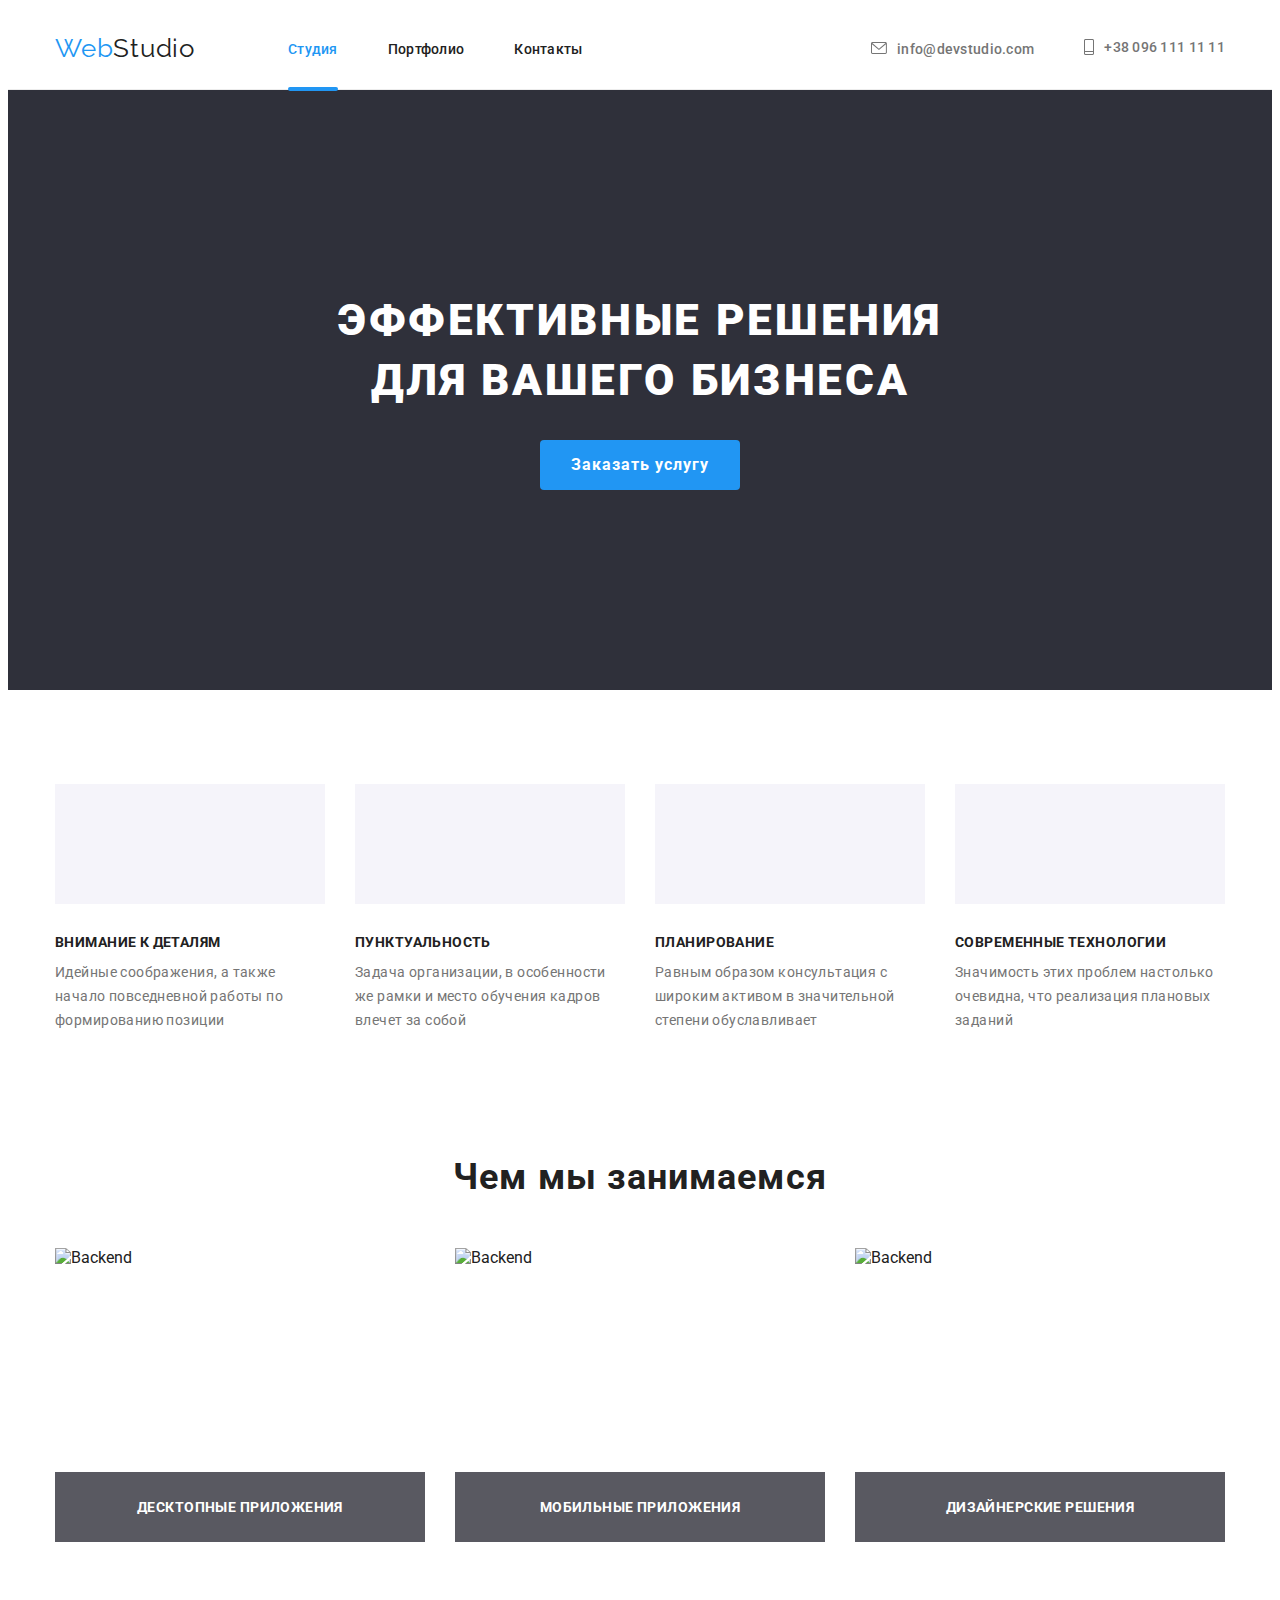
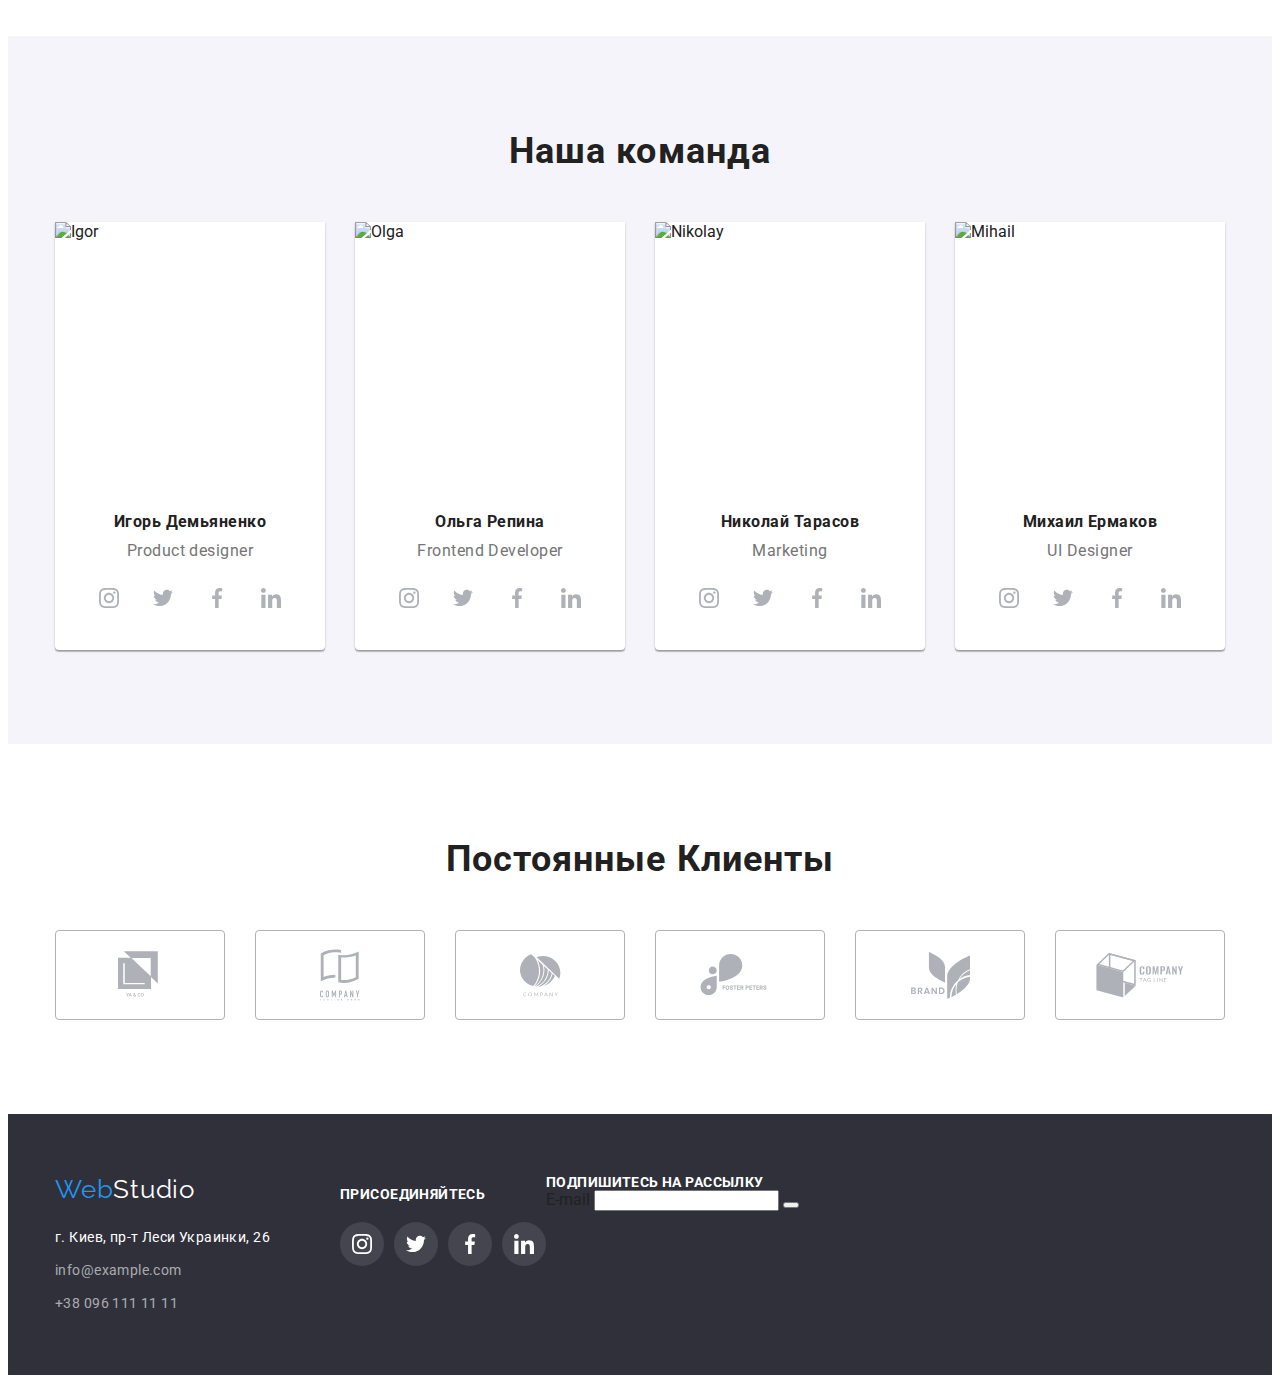
==== commit 55f0c815: "Forma - ver.3.0(modal ready)" ====
--- a/index.html
+++ b/index.html
@@ -388,6 +388,16 @@
         </li>
          </ul>
      </div>
+     <div class="subsribe-box">
+     <form class="subsribe-form"> 
+         <h2 class="subscribe-title">Подпишитесь на рассылку</h2>
+         <label>E-mail
+             <input type="email"/>
+         </label>
+         <button>
+
+         </button>
+     </form>
     </div>
   </footer>
 
@@ -398,27 +408,39 @@
                 <use class="icon-cross" href="./img/logo/sprite.svg#menu-close"></use>
             </svg>
             </button>
-            <form class="form">
+            <form class="form" autocomplete="off">
                 <h2 class="form-title">Оставьте свои данные, мы вам перезвоним</h2>
                 <ul class="list form-list">
                     <li class="item form-item">
-                         <span class="form-icon"></span>
+                         <span class="form-icon">
+                            <svg class="icon" width="" height="" aria-label="Переключатель мобильного меню">
+                              <use href="./img/logo/sprite.svg#person"></use>
+                            </svg>
+                         </span>
                          <label class="form-label" for="username">Имя</label>
-                         <input id="username" name="name" type="text" />
+                         <input class="form-input" id="username" name="name" type="text" placeholder=""/>
                     </li>
                     <li class="item form-item">
-                        <span class="form-icon"></span>
+                        <span class="form-icon">
+                            <svg class="" width="" height="" aria-label="Переключатель мобильного меню">
+                                <use href="./img/logo/sprite.svg#phone"></use>
+                            </svg>
+                        </span>
                          <label class="form-label" for="usertel">Телефон</label>
-                         <input id="usertel" name="tel" type="tel" />
+                         <input class="form-input" id="usertel" name="tel" type="tel" placeholder=""/>
                     <li class="item form-item">
                     <li class="item form-item">
-                        <span class="form-icon"></span>
+                        <span class="form-icon">
+                            <svg class="" width="" height="" aria-label="Переключатель мобильного меню">
+                                <use href="./img/logo/sprite.svg#letter"></use>
+                            </svg>
+                        </span>
                          <label class="form-label" for="usermail">Почта</label>
-                         <input id="usermail" name="email" type="email" />
+                         <input  class="form-input" id="usermail" name="email" type="email" placeholder=""/>
                     </li>
                     <li class="item form-item">
-                         <label class="form-label" for="comment">Комментарий</label>
-                         <textarea id="comment" name="comment" rows="5" placeholder="Введите текст"></textarea>
+                         <label class="form-label" for="comment" placeholder=" ">Комментарий</label>
+                         <textarea class="form-textarea" id="comment" name="comment" rows="5" placeholder="Введите текст"></textarea>
                     </li>        
                </ul>              
                 <label class="form-label text" for="agree">
--- a/css/main.min.css
+++ b/css/main.min.css
@@ -1,2 +1,2 @@
-html{box-sizing:border-box}*,*::before,*::after{box-sizing:inherit}.link{text-decoration:none}button{cursor:pointer}img{display:block;max-width:100%;height:auto}.container{padding-left:15px;padding-right:15px;margin-right:auto;margin-left:auto}@media screen and (min-width: 480px){.container{width:480px}}@media screen and (min-width: 768px){.container{width:768px}}@media screen and (min-width: 1200px){.container{width:1200px}}.section{padding-top:30px;padding-bottom:30px}@media screen and (min-width: 480px){.section{padding-top:60px;padding-bottom:60px}}@media screen and (min-width: 1200px){.section{padding-top:94px;padding-bottom:94px}}.product{padding-top:0px;padding-bottom:94px}@media screen and (max-width: 1199px){.product{display:none}}.list{list-style:none}body{background-color:#ffffff}.banner{background-color:#2f303a}.service{background-color:#ffffff}.product{background-color:#ffffff}.team{background-color:#f5f4fa}.client-section{background-color:#e5e5e5}footer{background-color:#2f303a}.portfolio{background-color:#fff}body{color:#212121;font-family:Roboto, sans-serif}p{color:#757575}@media screen and (min-width: 480px){.menu-list{font-family:Roboto;font-style:normal;font-weight:500;font-size:18px;line-height:21px}}@media screen and (min-width: 480px){.cont-list{font-family:Roboto;font-style:normal;font-weight:500;font-size:18px;line-height:21px}}.list.navigator{font-weight:500;font-size:14px;line-height:16px;letter-spacing:0.02em}@media screen and (min-width: 768px){.list.navigator.header-cont{font-size:12px;line-height:14px}}@media screen and (min-width: 1200px){.list.navigator.header-cont{font-size:14px;line-height:16px}}.banner-name{color:#ffffff;font-weight:900;font-size:44px;line-height:60px;text-align:center;letter-spacing:0.06em;text-transform:uppercase}@media screen and (max-width: 767px){.banner-name{font-size:26px;line-height:42px}}@media screen and (min-width: 1200px){.banner-name{font-size:44px;line-height:60px}}.banner-button{color:#ffffff;background-color:#2196f3;font-family:inherit;font-weight:bold;font-size:16px;line-height:30px;text-align:center;letter-spacing:0.06em}.service-title,.product-name{font-weight:bold;font-size:14px;line-height:16px;letter-spacing:0.03em;text-transform:uppercase;margin:0px}@media screen and (min-width: 480px){.service-title,.product-name{text-align:center}}@media screen and (min-width: 768px){.service-title,.product-name{text-align:left}}@media screen and (min-width: 1200px){.service-title,.product-name{text-align:left}}.service-text{font-weight:normal;font-size:14px;line-height:24px;letter-spacing:0.03em;margin:0px;margin-top:10px}.product-title{font-weight:bold;font-size:36px;line-height:42px;text-align:center;letter-spacing:0.03em}.team-title{font-weight:bold;font-size:36px;line-height:42px;text-align:center;letter-spacing:0.03em;margin-top:0px;margin-bottom:50px}.team-name,.team-text{font-weight:bold;font-size:16px;line-height:19px;text-align:center;letter-spacing:0.03em;margin:0px}.team-name{margin-top:30px;margin-bottom:10px}.team-text{font-weight:normal}.client-title{font-weight:bold;font-size:36px;line-height:42px;text-align:center;letter-spacing:0.03em;margin-top:0px;margin-bottom:50px}.address{font-style:inherit;font-weight:normal;font-size:14px;line-height:24px;letter-spacing:0.03em}.address-text{color:#ffffff}.address-email,.address-tel{color:rgba(255,255,255,0.6)}.footer-logo{color:#ffffff}.social-connect{font-weight:bold;font-size:14px;line-height:16px;letter-spacing:0.03em;text-transform:uppercase;color:#ffffff;margin:0px;margin-top:12px}.project-name{font-weight:bold;font-size:18px;line-height:36px;letter-spacing:0.06em;margin-top:20px}.project-desc{font-weight:normal;font-size:16px;line-height:30px;letter-spacing:0.03em;margin-top:4px}.project-name,.project-desc{margin:0px;margin-left:24px}.item-button{color:#212121;background-color:#f5f4fa;font-family:inherit;font-weight:500;font-size:16px;line-height:26px;text-align:center;letter-spacing:0.03em;padding:6px 22px;border-radius:4px;border-width:0px;border-color:transparent;transition-property:background-color;transition-duration:250ms;transition-timing-function:cubic-bezier(0.4, 0, 0.2, 1)}.item-button:hover,.item-button:focus{color:#e5e5e5;background-color:#2196f3}.project-photo{position:relative;overflow:hidden}.project-article{font-family:Roboto;font-style:normal;font-weight:normal;font-size:18px;line-height:1.56;letter-spacing:0.03em;color:#ffffff;background-color:rgba(33,150,243,0.9);padding:63px 24px 63px 24px;margin:0px;position:absolute;opacity:0;transition-property:transform;transition-duration:250ms;transition-timing-function:cubic-bezier(0.4, 0, 0.2, 1)}.project-photo:hover .project-article{opacity:1;transform:translateY(-294px)}.header{border-bottom:1px solid #ececec;padding-top:16px;padding-bottom:16px}@media screen and (min-width: 480px){.header{padding-top:16px;padding-bottom:16px}}@media screen and (min-width: 768px){.header{padding-top:21px;padding-bottom:21px}}@media screen and (min-width: 1200px){.header{padding-top:25px;padding-bottom:25px}}.header-nav .item{position:relative}@media screen and (min-width: 768px){.link-nav.current::after{content:"";display:inline-block;width:100%;height:4px;border-radius:2px;position:absolute;bottom:0px;left:0px;transform:translateY(35px);background-color:#2196f3}}@media screen and (min-width: 1200px){.link-nav.current::after{transform:translateY(34px)}}.header-flex{align-items:center}@media screen and (min-width: 768px){.header-flex{display:flex}}.nav{display:flex;justify-content:space-between}@media screen and (min-width: 480px){.nav{justify-content:space-between;padding-right:8px}}@media screen and (min-width: 768px){.nav{justify-content:flex-start;padding-right:0px}}.header-nav{padding-left:0px;margin:0px;display:flex;align-items:center}@media screen and (max-width: 767px){.header-nav{display:none}}@media screen and (min-width: 768px){.header-nav{margin-left:88px}}@media screen and (min-width: 1200px){.header-nav{margin-left:93px}}.header-nav .item:not(:first-child){margin-left:50px}.header-cont{padding-left:0px;margin:0px;align-items:center;margin-right:0;margin-left:auto}@media screen and (max-width: 767px){.header-cont{display:none}}@media screen and (min-width: 768px){.header-cont{display:block}}@media screen and (min-width: 1200px){.header-cont{display:flex}}@media screen and (min-width: 768px){.header-cont .item:first-child{margin-right:0px}}@media screen and (min-width: 1200px){.header-cont .item:first-child{margin-right:50px}}.link-nav{color:inherit}.link-email,.link-tel{color:#757575}@media screen and (min-width: 768px){.link-email{margin-bottom:10px}}@media screen and (min-width: 1200px){.link-email{margin-bottom:0px}}.link-nav,.link-email,.link-tel{transition-duration:250ms;transition-timing-function:cubic-bezier(0.4, 0, 0.2, 1)}.link-nav:hover,.link-nav:focus,.link-email:hover,.link-email:focus,.link-tel:hover,.link-tel:focus{color:#2196f3}.icon-email:hover,.icon-email:focus,.icon-tel:hover,.icon-tel:focus{fill:#2196f3}.link-nav.current{color:#2196f3}.data-menu{display:none}.menu-button{border:none;background-color:transparent;padding:0px;margin-top:auto;margin-bottom:auto;width:24px;height:16px}@media screen and (min-width: 768px){.menu-button{display:none}}.menu-button .icon-cross{display:none}.menu-button.is-open .icon-cross{display:block;transition-duration:250ms;transition-timing-function:cubic-bezier(0.4, 0, 0.2, 1)}.menu-button.is-open .icon-cross:hover,.menu-button.is-open .icon-cross:focus{fill:#2196f3}.menu-button.is-open .icon-menu{display:none}.menu-button .icon-menu{transition-duration:250ms;transition-timing-function:cubic-bezier(0.4, 0, 0.2, 1)}.menu-button .icon-menu:hover,.menu-button .icon-menu:focus{fill:#2196f3}.data-menu.is-open .menu-button{border:none;background-color:transparent;padding:0px;margin-top:auto;margin-bottom:auto}.data-menu.is-open{display:block;background:#ffffff;box-shadow:0px 4px 8px rgba(0,0,0,0.04),0px 2px 4px rgba(0,0,0,0.08),0px 1px 3px rgba(0,0,0,0.16);border-top:1px solid #ececec;height:373px;position:absolute;width:100%;padding-top:60px;padding-bottom:60px;z-index:99}@media screen and (min-width: 768px){.data-menu.is-open{display:none}}@media screen and (min-width: 480px){.icon-open{width:24px;height:16px}}.menu-list,.cont-list{margin:0px;padding:0px;text-align:center}.menu-list{margin-bottom:60px}.menu-list .item:nth-child(-n+2){padding-bottom:40px}.cont-list .item:first-child{padding-bottom:16px}.menu-list .item{display:flex;flex-wrap:wrap;width:100%;justify-content:center}@media screen and (min-width: 480px){.link-nav.current::after{content:"";display:block;width:100%;height:4px;border-radius:2px;margin-top:8px;background-color:#2196f3}}.backdrop{position:fixed;top:0px;left:0px;width:100%;height:2600px;background-color:rgba(0,0,0,0.2);opacity:1;transition-property:opacity;transition-duration:250ms;transition-timing-function:cubic-bezier(0.4, 0, 0.2, 1);z-index:100}.backdrop.is-hidden{opacity:0;pointer-events:none}.backdrop.is-hidden .modal{transform:translate(-50%) scale(0.1)}.modal{position:absolute;top:141px;left:50%;right:50%;width:528px;height:581px;padding:8px 8px 40px 40px;transform:translate(-50%) scale(1);transition-property:transform;transition-duration:250ms;transition-timing-function:cubic-bezier(0.4, 0, 0.2, 1);background-color:#ffffff;box-shadow:0px 1px 3px rgba(0,0,0,0.12),0px 1px 1px rgba(0,0,0,0.14),0px 2px 1px rgba(0,0,0,0.2);border-radius:4px}.button-cross{display:block;width:30px;height:30px;padding:0px;margin:0px;margin-left:auto;margin-right:0px;border:1px solid rgba(0,0,0,0.1);border-radius:50%;transition-duration:250ms;transition-timing-function:cubic-bezier(0.4, 0, 0.2, 1)}.button-cross:hover,.button-cross:focus{fill:#2196f3}.form{margin-right:32px}.form-list{margin:0px;padding:0px}.form-item{position:relative}li>input{width:100%}input{height:40px;padding:0px;margin:0px;border:1px solid rgba(33,33,33,0.2);box-sizing:border-box;border-radius:4px;font-size:14px}input::placeholder{border-color:lawngreen}textarea{padding:0px;margin:0px;padding:12px 16px;width:100%;height:116px;resize:none;border:1px solid rgba(33,33,33,0.2);box-sizing:border-box;border-radius:4px;font-size:14px}.form-title{font-family:Roboto;font-style:normal;font-weight:bold;font-size:20px;line-height:23px;text-align:center;letter-spacing:0.03em;color:#212121;text-align:center;padding:0px;margin:0px;margin-top:2px;margin-bottom:2px}.form-label{font-family:Roboto;font-style:normal;font-weight:normal;font-size:12px;line-height:14px;letter-spacing:0.01em;color:#757575;display:inline-block;margin-top:10px;margin-bottom:4px}.form-icon{display:inline-block;width:16px;height:15px;position:absolute;transform:translateY(-50%);top:48px;left:15px;background-color:springgreen}.form-label.text{font-size:14px;line-height:24px;letter-spacing:0.03em;padding-left:13px;margin-top:20px;margin-bottom:30px}.checkbox{position:absolute !important;clip:rect(1px 1px 1px 1px);clip:rect(1px, 1px, 1px, 1px);padding:0 !important;border:0 !important;height:1px !important;width:1px !important;overflow:hidden}.icon-check{display:inline-block;width:16px;height:15px;vertical-align:text-top;margin-right:7px;border-width:2px;border-style:solid;border-radius:2px;border-color:#212121}.checkbox:checked+.icon-check{background-color:#2196f3;border-radius:2px;border-width:0px;border-color:#2196f3;background-image:url(../img/icon/check.svg);background-repeat:no-repeat;background-size:contain}.banner-button.send{display:block;box-sizing:border-box;border-width:0px;border-radius:4px;width:200px;height:50px;margin:0px;margin-left:auto;margin-right:auto}.icon-link.email{color:#2196f3;display:inline-block}@media screen and (max-width: 767px){.icon-link.email{width:16px;height:11px;margin-right:10px}}@media screen and (min-width: 768px){.icon-link.email{width:14px;height:10px;margin-right:8px}}@media screen and (min-width: 1200px){.icon-link.email{width:16px;height:12px;margin-right:10px}}.icon-link.tel{color:#2196f3;display:inline-block}@media screen and (max-width: 767px){.icon-link.tel{width:10px;height:15px;margin-right:10px}}@media screen and (min-width: 768px){.icon-link.tel{width:10px;height:14px;margin-right:8px}}@media screen and (min-width: 1200px){.icon-link.tel{width:10px;height:16px;margin-right:10px}}.link-email,.link-tel{display:inline-flex;justify-content:center}.link-email .icon-email,.link-tel .icon-tel{fill:#757575;transition-duration:250ms;transition-timing-function:cubic-bezier(0.4, 0, 0.2, 1)}.link-email:hover .icon-email,.link-tel:hover .icon-tel{fill:currentColor}.banner{padding-top:50px;padding-bottom:50px;background-repeat:no-repeat;background-position:center;background-size:cover;/*!!!!!!!!!*/background-image:linear-gradient(to right, rgba(47,48,58,0.4), rgba(47,48,58,0.4)),url(../img/mobile-img-480@1x.jpg);/*!!!!!!!!!*/}@media screen and (min-width: 480px){.banner{padding-top:118px;padding-bottom:118px;background-image:linear-gradient(to right, rgba(47,48,58,0.4), rgba(47,48,58,0.4)),url(../img/mobile-img-480@1x.jpg);background-size:contain;/*!!!!!!!!!*/}}@media screen and (min-width: 768px){.banner{background-image:linear-gradient(to right, rgba(47,48,58,0.4), rgba(47,48,58,0.4)),url(../img/tablet-img-768@1x.jpg)}}@media screen and (min-width: 1200px){.banner{padding-top:200px;padding-bottom:200px;background-image:linear-gradient(to right, rgba(47,48,58,0.4), rgba(47,48,58,0.4)),url(../img/desktop-img-1600@1x.jpg);background-size:cover}}@media screen and (min-device-pixel-ratio: 2), screen and (min-resolution: 192dpi), screen and (min-resolution: 2dppx){.banner{background-image:linear-gradient(to right, rgba(47,48,58,0.4), rgba(47,48,58,0.4)),url(../img/mobile-img-480@2x.jpg)}}@media screen and (min-device-pixel-ratio: 2) and (min-width: 480px), screen and (min-resolution: 192dpi) and (min-width: 480px), screen and (min-resolution: 2dppx) and (min-width: 480px){.banner{background-image:linear-gradient(to right, rgba(47,48,58,0.4), rgba(47,48,58,0.4)),url(../img/mobile-img-480@2x.jpg)}}@media screen and (min-device-pixel-ratio: 2) and (min-width: 768px), screen and (min-resolution: 192dpi) and (min-width: 768px), screen and (min-resolution: 2dppx) and (min-width: 768px){.banner{background-image:linear-gradient(to right, rgba(47,48,58,0.4), rgba(47,48,58,0.4)),url(../img/tablet-img-768@2x.jpg)}}@media screen and (min-device-pixel-ratio: 2) and (min-width: 1200px), screen and (min-resolution: 192dpi) and (min-width: 1200px), screen and (min-resolution: 2dppx) and (min-width: 1200px){.banner{background-image:linear-gradient(to right, rgba(47,48,58,0.4), rgba(47,48,58,0.4)),url(../img/desktop-img-1600@2x.jpg);background-size:cover}}.banner .container{text-align:center}.banner-name{margin:0px}.banner-button{display:inline-block;box-sizing:border-box;border-width:0px;border-radius:4px;width:200px;height:50px;margin-top:30px}.service-flex{padding:0px;margin:0px;margin-left:-30px}@media screen and (min-width: 768px){.service-flex{display:flex;flex-wrap:wrap}}@media screen and (min-width: 1200px){.service-flex{display:flex}}.service-item{margin-left:30px}@media screen and (min-width: 768px){.service-item{flex-basis:calc(100% / 2 - 30px);margin-bottom:30px}}@media screen and (min-width: 1200px){.service-item{flex-basis:calc(100% / 4 - 30px)}}@media screen and (min-width: 480px){.service-item:not(:last-child){margin-bottom:30px}}.service-item::before{content:"";display:block;height:120px;background-repeat:no-repeat;background-position:center;background-color:#f5f4fa;margin-bottom:30px}.service-item:nth-child(1)::before{background-image:url(../img/logo/antena.svg)}.service-item:nth-child(2)::before{background-image:url(../img/logo/clock.svg)}.service-item:nth-child(3)::before{background-image:url(../img/logo/monitor.svg)}.service-item:nth-child(4)::before{background-image:url(../img/logo/spaceman.svg)}.product-title{margin-top:0px;margin-bottom:50px}.product-list{display:flex;padding:0px;margin:0px;margin-left:-30px}.product-photo{margin-left:30px;flex-basis:calc(100% / 3 - 30px)}.product-box{position:relative}.product-name{background-color:rgba(47,48,58,0.8);margin:0px;text-align:center;color:#fff;padding-top:27px;padding-bottom:27px;position:absolute;bottom:0px;width:100%}.team-flex{padding:0px;margin-top:0px;margin-bottom:0px;display:inline-flex;flex-wrap:wrap;justify-content:center;margin-left:0px}@media screen and (min-width: 768px){.team-flex{display:flex;flex-wrap:wrap;margin-left:-30px}}@media screen and (min-width: 1200px){.team-flex{display:flex;margin-left:-30px}}.team-photo{background-color:#ffffff;box-shadow:0px 1px 3px rgba(0,0,0,0.12),0px 1px 1px rgba(0,0,0,0.14),0px 2px 1px rgba(0,0,0,0.2);border-radius:0px 0px 4px 4px;display:inline-block;padding-bottom:24px;flex-basis:100%}@media screen and (min-width: 768px){.team-photo{margin-left:30px;flex-basis:calc(100% / 2 - 30px);margin-bottom:30px}}@media screen and (min-width: 1200px){.team-photo{margin-left:30px;flex-basis:calc(100% / 4 - 30px);padding-bottom:30px}}.team-photo:not(:last-child){margin-bottom:30px}@media screen and (min-width: 768px){.team-photo:nth-child(n+3){margin-bottom:0px}}@media screen and (min-width: 1200px){.team-photo:nth-child(n+1){margin-bottom:0px}}@media screen and (min-width: 480px){.team-picture{width:450px;height:460px}}@media screen and (min-width: 768px){.team-picture{width:354px;height:374px}}@media screen and (min-width: 1200px){.team-picture{width:270px;height:260px}}.social-list{display:flex;margin:0px;padding:0px;margin-top:16px;justify-content:center}.social-item{margin-right:5px;margin-left:5px;flex-basis:calc(100% / 4 - 40px)}.social-link{display:flex;justify-content:center;align-items:center;display:flex;width:44px;height:44px;color:#afb1b8;transition-property:background-color;transition-duration:250ms;transition-timing-function:cubic-bezier(0.4, 0, 0.2, 1)}.social-icon{width:20px;height:20px;fill:currentColor}.social-link:hover,.social-link:focus{color:#ffffff;background-color:#2196f3;border-radius:50%}.client-list{margin:0px;padding:0px;margin-left:-30px;display:flex;flex-wrap:wrap;justify-content:center}@media screen and (min-width: 480px){.client-list{display:flex;flex-wrap:wrap}}@media screen and (min-width: 1200px){.client-list{display:flex;flex-wrap:nowrap}}.client-item{margin-left:30px}@media screen and (max-width: 480px){.client-item{margin-bottom:30px}}@media screen and (max-width: 767px){.client-item{margin-left:30px;flex-basis:calc(100% / 2 - 30px)}}@media screen and (min-width: 768px){.client-item{margin-left:30px;flex-basis:calc(100% / 3 - 30px)}}@media screen and (min-width: 1200px){.client-item{flex-basis:calc(100% / 4 - 0px)}}@media screen and (min-width: 480px){.client-item:nth-child(-n+4){margin-bottom:30px}}@media screen and (min-width: 768px){.client-item:nth-child(n+4){margin-bottom:0px}}@media screen and (min-width: 1200px){.client-item:nth-child(n+1){margin-bottom:0px}}.client-link{color:#afb1b8;display:flex;justify-content:center;align-items:center;border:1px solid #afb1b8;box-sizing:border-box;border-radius:4px;transition-duration:250ms;transition-timing-function:cubic-bezier(0.4, 0, 0.2, 1)}@media screen and (min-width: 480px){.client-link{width:210px;height:90px}}@media screen and (min-width: 768px){.client-link{width:226px;height:90px}}@media screen and (min-width: 1200px){.client-link{width:170px;height:90px}}.client-link:hover,.client-link:focus{color:#2196f3;border-color:#2196f3}.client-icon{fill:currentColor}.social-link.black{color:#ffffff;background-color:rgba(255,255,255,0.1);border:none;border-style:hidden;border-radius:50%;transition-property:background-color;transition-duration:250ms;transition-timing-function:cubic-bezier(0.4, 0, 0.2, 1)}.social-item.black:not(:last-child){margin-right:10px}.social-item.black{margin-left:0px}.social-item.black:last-child{margin-right:0px}.social-link.black:hover,.social-link.black:focus{background-color:#2196f3;border:none;border-style:hidden;border-radius:50%}.footer{padding-top:60px;padding-bottom:60px}@media screen and (min-width: 480px){.footer-flexbox{display:block}}@media screen and (min-width: 768px){.footer-flexbox{display:flex;padding-left:61px;padding-right:74px}}@media screen and (min-width: 1200px){.footer-flexbox{display:flex;padding-left:15px;padding-right:0px}}.footer-box{text-align:center}@media screen and (min-width: 1200px){.footer-box{text-align:left}}@media screen and (max-width: 767px){.footer-box+.footer-box{margin-left:0px;margin-top:60px}}@media screen and (min-width: 768px){.footer-box+.footer-box{margin-left:165px;margin-top:0px;padding-left:0px;padding-right:0px}}@media screen and (min-width: 1200px){.footer-box+.footer-box{margin-left:70px}}.social-connect+.social-list{margin-left:0px;margin-top:20px;padding:0px}@media screen and (max-width: 767px){.social-list.black{padding-left:122px;padding-right:122px}}.footer-logo{display:inline-flex;margin-bottom:20px}.footer-flex{display:flex;flex-direction:column;margin:0px;padding:0px}.address-text{margin:0px}.address-email,.address-tel{padding-top:9px}.button-flex{display:flex;margin:0px;padding:0px;flex-wrap:wrap;justify-content:flex-start;margin-bottom:40px}@media screen and (min-width: 768px){.button-flex{justify-content:center;margin-bottom:30px}}@media screen and (min-width: 1200px){.button-flex{justify-content:center;margin-bottom:50px}}.button-flex .item:nth-child(-n+3){margin-right:8px;margin-bottom:15px}.button-flex .item:nth-child(4){margin-right:8px}@media screen and (min-width: 768px){.button-flex .item:nth-child(n+1){margin-bottom:0px}}.project-flex{margin:0px;padding:0px;margin-left:-30px}@media screen and (min-width: 768px){.project-flex{display:flex;flex-wrap:wrap;justify-content:flex-start}}@media screen and (min-width: 1200px){.project-flex{display:flex;flex-wrap:wrap;justify-content:center}}.photo{margin-left:auto;margin-right:auto}.project-title{margin-top:20px;margin-bottom:20px}.project-flex .item{margin-left:30px;border:1px solid #eeeeee;transition-duration:250ms;transition-timing-function:cubic-bezier(0.4, 0, 0.2, 1)}@media screen and (min-width: 768px){.project-flex .item{flex-basis:calc(100% / 2 - 30px)}}@media screen and (min-width: 1200px){.project-flex .item{flex-basis:calc(100% / 3 - 30px)}}.project-flex .item:hover{box-shadow:0px 1px 1px rgba(0,0,0,0.12),0px 4px 4px rgba(0,0,0,0.06),1px 4px 6px rgba(0,0,0,0.16)}@media screen and (min-width: 480px){.project-flex .item:not(:last-child){margin-bottom:30px}}@media screen and (min-width: 1200px){.project-flex .item:nth-child(n+7){margin-bottom:0px}}.header-logo,.footer-logo{font-family:Raleway, sans-serif;letter-spacing:0.03em}@media screen and (min-width: 480px){.header-logo,.footer-logo{font-size:24px;line-height:28px}}@media screen and (min-width: 1200px){.header-logo,.footer-logo{font-size:26px;line-height:31px}}.header-logo{color:#212121}.icon-link{color:#2196f3;display:inline-block}
+html{box-sizing:border-box}*,*::before,*::after{box-sizing:inherit}.link{text-decoration:none}button{cursor:pointer}img{display:block;max-width:100%;height:auto}.container{padding-left:15px;padding-right:15px;margin-right:auto;margin-left:auto}@media screen and (min-width: 480px){.container{width:480px}}@media screen and (min-width: 768px){.container{width:768px}}@media screen and (min-width: 1200px){.container{width:1200px}}.section{padding-top:30px;padding-bottom:30px}@media screen and (min-width: 480px){.section{padding-top:60px;padding-bottom:60px}}@media screen and (min-width: 1200px){.section{padding-top:94px;padding-bottom:94px}}.product{padding-top:0px;padding-bottom:94px}@media screen and (max-width: 1199px){.product{display:none}}.list{list-style:none}body{background-color:#ffffff}.banner{background-color:#2f303a}.service{background-color:#ffffff}.product{background-color:#ffffff}.team{background-color:#f5f4fa}.client-section{background-color:#e5e5e5}footer{background-color:#2f303a}.portfolio{background-color:#fff}body{color:#212121;font-family:Roboto, sans-serif}p{color:#757575}@media screen and (min-width: 480px){.menu-list{font-family:Roboto;font-style:normal;font-weight:500;font-size:18px;line-height:21px}}@media screen and (min-width: 480px){.cont-list{font-family:Roboto;font-style:normal;font-weight:500;font-size:18px;line-height:21px}}.list.navigator{font-weight:500;font-size:14px;line-height:16px;letter-spacing:0.02em}@media screen and (min-width: 768px){.list.navigator.header-cont{font-size:12px;line-height:14px}}@media screen and (min-width: 1200px){.list.navigator.header-cont{font-size:14px;line-height:16px}}.banner-name{color:#ffffff;font-weight:900;font-size:44px;line-height:60px;text-align:center;letter-spacing:0.06em;text-transform:uppercase}@media screen and (max-width: 767px){.banner-name{font-size:26px;line-height:42px}}@media screen and (min-width: 1200px){.banner-name{font-size:44px;line-height:60px}}.banner-button{color:#ffffff;background-color:#2196f3;font-family:inherit;font-weight:bold;font-size:16px;line-height:30px;text-align:center;letter-spacing:0.06em}.service-title,.product-name{font-weight:bold;font-size:14px;line-height:16px;letter-spacing:0.03em;text-transform:uppercase;margin:0px}@media screen and (min-width: 480px){.service-title,.product-name{text-align:center}}@media screen and (min-width: 768px){.service-title,.product-name{text-align:left}}@media screen and (min-width: 1200px){.service-title,.product-name{text-align:left}}.service-text{font-weight:normal;font-size:14px;line-height:24px;letter-spacing:0.03em;margin:0px;margin-top:10px}.product-title{font-weight:bold;font-size:36px;line-height:42px;text-align:center;letter-spacing:0.03em}.team-title{font-weight:bold;font-size:36px;line-height:42px;text-align:center;letter-spacing:0.03em;margin-top:0px;margin-bottom:50px}.team-name,.team-text{font-weight:bold;font-size:16px;line-height:19px;text-align:center;letter-spacing:0.03em;margin:0px}.team-name{margin-top:30px;margin-bottom:10px}.team-text{font-weight:normal}.client-title{font-weight:bold;font-size:36px;line-height:42px;text-align:center;letter-spacing:0.03em;margin-top:0px;margin-bottom:50px}.address{font-style:inherit;font-weight:normal;font-size:14px;line-height:24px;letter-spacing:0.03em}.address-text{color:#ffffff}.address-email,.address-tel{color:rgba(255,255,255,0.6)}.footer-logo{color:#ffffff}.social-connect{font-weight:bold;font-size:14px;line-height:16px;letter-spacing:0.03em;text-transform:uppercase;color:#ffffff;margin:0px;margin-top:12px}.project-name{font-weight:bold;font-size:18px;line-height:36px;letter-spacing:0.06em;margin-top:20px}.project-desc{font-weight:normal;font-size:16px;line-height:30px;letter-spacing:0.03em;margin-top:4px}.project-name,.project-desc{margin:0px;margin-left:24px}.item-button{color:#212121;background-color:#f5f4fa;font-family:inherit;font-weight:500;font-size:16px;line-height:26px;text-align:center;letter-spacing:0.03em;padding:6px 22px;border-radius:4px;border-width:0px;border-color:transparent;transition-property:background-color;transition-duration:250ms;transition-timing-function:cubic-bezier(0.4, 0, 0.2, 1)}.item-button:hover,.item-button:focus{color:#e5e5e5;background-color:#2196f3}.project-photo{position:relative;overflow:hidden}.project-article{font-family:Roboto;font-style:normal;font-weight:normal;font-size:18px;line-height:1.56;letter-spacing:0.03em;color:#ffffff;background-color:rgba(33,150,243,0.9);padding:63px 24px 63px 24px;margin:0px;position:absolute;opacity:0;transition-property:transform;transition-duration:250ms;transition-timing-function:cubic-bezier(0.4, 0, 0.2, 1)}.project-photo:hover .project-article{opacity:1;transform:translateY(-294px)}.header{border-bottom:1px solid #ececec;padding-top:16px;padding-bottom:16px}@media screen and (min-width: 480px){.header{padding-top:16px;padding-bottom:16px}}@media screen and (min-width: 768px){.header{padding-top:21px;padding-bottom:21px}}@media screen and (min-width: 1200px){.header{padding-top:25px;padding-bottom:25px}}.header-nav .item{position:relative}@media screen and (min-width: 768px){.link-nav.current::after{content:"";display:inline-block;width:100%;height:4px;border-radius:2px;position:absolute;bottom:0px;left:0px;transform:translateY(35px);background-color:#2196f3}}@media screen and (min-width: 1200px){.link-nav.current::after{transform:translateY(34px)}}.header-flex{align-items:center}@media screen and (min-width: 768px){.header-flex{display:flex}}.nav{display:flex;justify-content:space-between}@media screen and (min-width: 480px){.nav{justify-content:space-between;padding-right:8px}}@media screen and (min-width: 768px){.nav{justify-content:flex-start;padding-right:0px}}.header-nav{padding-left:0px;margin:0px;display:flex;align-items:center}@media screen and (max-width: 767px){.header-nav{display:none}}@media screen and (min-width: 768px){.header-nav{margin-left:88px}}@media screen and (min-width: 1200px){.header-nav{margin-left:93px}}.header-nav .item:not(:first-child){margin-left:50px}.header-cont{padding-left:0px;margin:0px;align-items:center;margin-right:0;margin-left:auto}@media screen and (max-width: 767px){.header-cont{display:none}}@media screen and (min-width: 768px){.header-cont{display:block}}@media screen and (min-width: 1200px){.header-cont{display:flex}}@media screen and (min-width: 768px){.header-cont .item:first-child{margin-right:0px}}@media screen and (min-width: 1200px){.header-cont .item:first-child{margin-right:50px}}.link-nav{color:inherit}.link-email,.link-tel{color:#757575}@media screen and (min-width: 768px){.link-email{margin-bottom:10px}}@media screen and (min-width: 1200px){.link-email{margin-bottom:0px}}.link-nav,.link-email,.link-tel{transition-duration:250ms;transition-timing-function:cubic-bezier(0.4, 0, 0.2, 1)}.link-nav:hover,.link-nav:focus,.link-email:hover,.link-email:focus,.link-tel:hover,.link-tel:focus{color:#2196f3}.icon-email:hover,.icon-email:focus,.icon-tel:hover,.icon-tel:focus{fill:#2196f3}.link-nav.current{color:#2196f3}.data-menu{display:none}.menu-button{border:none;background-color:transparent;padding:0px;margin-top:auto;margin-bottom:auto;width:24px;height:16px}@media screen and (min-width: 768px){.menu-button{display:none}}.menu-button .icon-cross{display:none}.menu-button.is-open .icon-cross{display:block;transition-duration:250ms;transition-timing-function:cubic-bezier(0.4, 0, 0.2, 1)}.menu-button.is-open .icon-cross:hover,.menu-button.is-open .icon-cross:focus{fill:#2196f3}.menu-button.is-open .icon-menu{display:none}.menu-button .icon-menu{transition-duration:250ms;transition-timing-function:cubic-bezier(0.4, 0, 0.2, 1)}.menu-button .icon-menu:hover,.menu-button .icon-menu:focus{fill:#2196f3}.data-menu.is-open .menu-button{border:none;background-color:transparent;padding:0px;margin-top:auto;margin-bottom:auto}.data-menu.is-open{display:block;background:#ffffff;box-shadow:0px 4px 8px rgba(0,0,0,0.04),0px 2px 4px rgba(0,0,0,0.08),0px 1px 3px rgba(0,0,0,0.16);border-top:1px solid #ececec;height:373px;position:absolute;width:100%;padding-top:60px;padding-bottom:60px;z-index:99}@media screen and (min-width: 768px){.data-menu.is-open{display:none}}@media screen and (min-width: 480px){.icon-open{width:24px;height:16px}}.menu-list,.cont-list{margin:0px;padding:0px;text-align:center}.menu-list{margin-bottom:60px}.menu-list .item:nth-child(-n+2){padding-bottom:40px}.cont-list .item:first-child{padding-bottom:16px}.menu-list .item{display:flex;flex-wrap:wrap;width:100%;justify-content:center}@media screen and (min-width: 480px){.link-nav.current::after{content:"";display:block;width:100%;height:4px;border-radius:2px;margin-top:8px;background-color:#2196f3}}.backdrop{position:fixed;top:0px;left:0px;width:100%;height:2600px;background-color:rgba(0,0,0,0.2);opacity:1;transition-property:opacity;transition-duration:250ms;transition-timing-function:cubic-bezier(0.4, 0, 0.2, 1);z-index:100}.backdrop.is-hidden{opacity:0;pointer-events:none}.backdrop.is-hidden .modal{transform:translate(-50%) scale(0.1)}.modal{position:absolute;top:141px;left:50%;right:50%;width:528px;height:581px;padding:8px 8px 40px 40px;transform:translate(-50%) scale(1);transition-property:transform;transition-duration:250ms;transition-timing-function:cubic-bezier(0.4, 0, 0.2, 1);background-color:#ffffff;box-shadow:0px 1px 3px rgba(0,0,0,0.12),0px 1px 1px rgba(0,0,0,0.14),0px 2px 1px rgba(0,0,0,0.2);border-radius:4px}.button-cross{display:block;width:30px;height:30px;padding:0px;margin:0px;margin-left:auto;margin-right:0px;border:1px solid rgba(0,0,0,0.1);border-radius:50%;transition-duration:250ms;transition-timing-function:cubic-bezier(0.4, 0, 0.2, 1)}.button-cross:hover,.button-cross:focus{fill:#2196f3}.form{margin-right:32px}.form-list{margin:0px;padding:0px}.form-item{position:relative}.form-input{width:100%;height:40px;padding:0px;padding-left:42px;margin:0px;border:1px solid rgba(33,33,33,0.2);box-sizing:border-box;border-radius:4px;font-size:14px}.form-item:focus-within{fill:#2196f3}.form-input:focus{border:1px solid #2196f3;outline:none}.form-textarea{padding:0px;margin:0px;padding:12px 16px;width:100%;height:116px;resize:none;border:1px solid rgba(33,33,33,0.2);box-sizing:border-box;border-radius:4px;font-size:14px}.form-textarea:focus{border:1px solid #2196f3;outline:none}.form-title{font-family:Roboto;font-style:normal;font-weight:bold;font-size:20px;line-height:23px;text-align:center;letter-spacing:0.03em;color:#212121;text-align:center;padding:0px;margin:0px;margin-top:2px;margin-bottom:2px}.form-label{font-family:Roboto;font-style:normal;font-weight:normal;font-size:12px;line-height:14px;letter-spacing:0.01em;color:#757575;display:inline-block;margin-top:10px;margin-bottom:4px}.form-icon{display:inline-block;width:16px;height:15px;position:absolute;transform:translateY(-50%);top:48px;left:15px;padding:0px;margin:0px}.form-label.text{font-size:14px;line-height:24px;letter-spacing:0.03em;padding-left:13px;margin-top:20px;margin-bottom:30px}.checkbox{position:absolute !important;clip:rect(1px 1px 1px 1px);clip:rect(1px, 1px, 1px, 1px);padding:0 !important;border:0 !important;height:1px !important;width:1px !important;overflow:hidden}.icon-check{display:inline-block;width:16px;height:15px;vertical-align:text-top;margin-right:7px;border-width:2px;border-style:solid;border-radius:2px;border-color:#212121}.checkbox:checked+.icon-check{background-color:#2196f3;border-radius:2px;border-width:0px;border-color:#2196f3;background-image:url(../img/icon/check.svg);background-repeat:no-repeat;background-size:contain}.banner-button.send{display:block;box-sizing:border-box;border-width:0px;border-radius:4px;width:200px;height:50px;margin:0px;margin-left:auto;margin-right:auto}.icon-link.email{color:#2196f3;display:inline-block}@media screen and (max-width: 767px){.icon-link.email{width:16px;height:11px;margin-right:10px}}@media screen and (min-width: 768px){.icon-link.email{width:14px;height:10px;margin-right:8px}}@media screen and (min-width: 1200px){.icon-link.email{width:16px;height:12px;margin-right:10px}}.icon-link.tel{color:#2196f3;display:inline-block}@media screen and (max-width: 767px){.icon-link.tel{width:10px;height:15px;margin-right:10px}}@media screen and (min-width: 768px){.icon-link.tel{width:10px;height:14px;margin-right:8px}}@media screen and (min-width: 1200px){.icon-link.tel{width:10px;height:16px;margin-right:10px}}.link-email,.link-tel{display:inline-flex;justify-content:center}.link-email .icon-email,.link-tel .icon-tel{fill:#757575;transition-duration:250ms;transition-timing-function:cubic-bezier(0.4, 0, 0.2, 1)}.link-email:hover .icon-email,.link-tel:hover .icon-tel{fill:currentColor}.banner{padding-top:50px;padding-bottom:50px;background-repeat:no-repeat;background-position:center;background-size:cover;/*!!!!!!!!!*/background-image:linear-gradient(to right, rgba(47,48,58,0.4), rgba(47,48,58,0.4)),url(../img/mobile-img-480@1x.jpg);/*!!!!!!!!!*/}@media screen and (min-width: 480px){.banner{padding-top:118px;padding-bottom:118px;background-image:linear-gradient(to right, rgba(47,48,58,0.4), rgba(47,48,58,0.4)),url(../img/mobile-img-480@1x.jpg);background-size:contain;/*!!!!!!!!!*/}}@media screen and (min-width: 768px){.banner{background-image:linear-gradient(to right, rgba(47,48,58,0.4), rgba(47,48,58,0.4)),url(../img/tablet-img-768@1x.jpg)}}@media screen and (min-width: 1200px){.banner{padding-top:200px;padding-bottom:200px;background-image:linear-gradient(to right, rgba(47,48,58,0.4), rgba(47,48,58,0.4)),url(../img/desktop-img-1600@1x.jpg);background-size:cover}}@media screen and (min-device-pixel-ratio: 2), screen and (min-resolution: 192dpi), screen and (min-resolution: 2dppx){.banner{background-image:linear-gradient(to right, rgba(47,48,58,0.4), rgba(47,48,58,0.4)),url(../img/mobile-img-480@2x.jpg)}}@media screen and (min-device-pixel-ratio: 2) and (min-width: 480px), screen and (min-resolution: 192dpi) and (min-width: 480px), screen and (min-resolution: 2dppx) and (min-width: 480px){.banner{background-image:linear-gradient(to right, rgba(47,48,58,0.4), rgba(47,48,58,0.4)),url(../img/mobile-img-480@2x.jpg)}}@media screen and (min-device-pixel-ratio: 2) and (min-width: 768px), screen and (min-resolution: 192dpi) and (min-width: 768px), screen and (min-resolution: 2dppx) and (min-width: 768px){.banner{background-image:linear-gradient(to right, rgba(47,48,58,0.4), rgba(47,48,58,0.4)),url(../img/tablet-img-768@2x.jpg)}}@media screen and (min-device-pixel-ratio: 2) and (min-width: 1200px), screen and (min-resolution: 192dpi) and (min-width: 1200px), screen and (min-resolution: 2dppx) and (min-width: 1200px){.banner{background-image:linear-gradient(to right, rgba(47,48,58,0.4), rgba(47,48,58,0.4)),url(../img/desktop-img-1600@2x.jpg);background-size:cover}}.banner .container{text-align:center}.banner-name{margin:0px}.banner-button{display:inline-block;box-sizing:border-box;border-width:0px;border-radius:4px;width:200px;height:50px;margin-top:30px}.service-flex{padding:0px;margin:0px;margin-left:-30px}@media screen and (min-width: 768px){.service-flex{display:flex;flex-wrap:wrap}}@media screen and (min-width: 1200px){.service-flex{display:flex}}.service-item{margin-left:30px}@media screen and (min-width: 768px){.service-item{flex-basis:calc(100% / 2 - 30px);margin-bottom:30px}}@media screen and (min-width: 1200px){.service-item{flex-basis:calc(100% / 4 - 30px)}}@media screen and (min-width: 480px){.service-item:not(:last-child){margin-bottom:30px}}.service-item::before{content:"";display:block;height:120px;background-repeat:no-repeat;background-position:center;background-color:#f5f4fa;margin-bottom:30px}.service-item:nth-child(1)::before{background-image:url(../img/logo/antena.svg)}.service-item:nth-child(2)::before{background-image:url(../img/logo/clock.svg)}.service-item:nth-child(3)::before{background-image:url(../img/logo/monitor.svg)}.service-item:nth-child(4)::before{background-image:url(../img/logo/spaceman.svg)}.product-title{margin-top:0px;margin-bottom:50px}.product-list{display:flex;padding:0px;margin:0px;margin-left:-30px}.product-photo{margin-left:30px;flex-basis:calc(100% / 3 - 30px)}.product-box{position:relative}.product-name{background-color:rgba(47,48,58,0.8);margin:0px;text-align:center;color:#fff;padding-top:27px;padding-bottom:27px;position:absolute;bottom:0px;width:100%}.team-flex{padding:0px;margin-top:0px;margin-bottom:0px;display:inline-flex;flex-wrap:wrap;justify-content:center;margin-left:0px}@media screen and (min-width: 768px){.team-flex{display:flex;flex-wrap:wrap;margin-left:-30px}}@media screen and (min-width: 1200px){.team-flex{display:flex;margin-left:-30px}}.team-photo{background-color:#ffffff;box-shadow:0px 1px 3px rgba(0,0,0,0.12),0px 1px 1px rgba(0,0,0,0.14),0px 2px 1px rgba(0,0,0,0.2);border-radius:0px 0px 4px 4px;display:inline-block;padding-bottom:24px;flex-basis:100%}@media screen and (min-width: 768px){.team-photo{margin-left:30px;flex-basis:calc(100% / 2 - 30px);margin-bottom:30px}}@media screen and (min-width: 1200px){.team-photo{margin-left:30px;flex-basis:calc(100% / 4 - 30px);padding-bottom:30px}}.team-photo:not(:last-child){margin-bottom:30px}@media screen and (min-width: 768px){.team-photo:nth-child(n+3){margin-bottom:0px}}@media screen and (min-width: 1200px){.team-photo:nth-child(n+1){margin-bottom:0px}}@media screen and (min-width: 480px){.team-picture{width:450px;height:460px}}@media screen and (min-width: 768px){.team-picture{width:354px;height:374px}}@media screen and (min-width: 1200px){.team-picture{width:270px;height:260px}}.social-list{display:flex;margin:0px;padding:0px;margin-top:16px;justify-content:center}.social-item{margin-right:5px;margin-left:5px;flex-basis:calc(100% / 4 - 40px)}.social-link{display:flex;justify-content:center;align-items:center;display:flex;width:44px;height:44px;color:#afb1b8;transition-property:background-color;transition-duration:250ms;transition-timing-function:cubic-bezier(0.4, 0, 0.2, 1)}.social-icon{width:20px;height:20px;fill:currentColor}.social-link:hover,.social-link:focus{color:#ffffff;background-color:#2196f3;border-radius:50%}.client-list{margin:0px;padding:0px;margin-left:-30px;display:flex;flex-wrap:wrap;justify-content:center}@media screen and (min-width: 480px){.client-list{display:flex;flex-wrap:wrap}}@media screen and (min-width: 1200px){.client-list{display:flex;flex-wrap:nowrap}}.client-item{margin-left:30px}@media screen and (max-width: 480px){.client-item{margin-bottom:30px}}@media screen and (max-width: 767px){.client-item{margin-left:30px;flex-basis:calc(100% / 2 - 30px)}}@media screen and (min-width: 768px){.client-item{margin-left:30px;flex-basis:calc(100% / 3 - 30px)}}@media screen and (min-width: 1200px){.client-item{flex-basis:calc(100% / 4 - 0px)}}@media screen and (min-width: 480px){.client-item:nth-child(-n+4){margin-bottom:30px}}@media screen and (min-width: 768px){.client-item:nth-child(n+4){margin-bottom:0px}}@media screen and (min-width: 1200px){.client-item:nth-child(n+1){margin-bottom:0px}}.client-link{color:#afb1b8;display:flex;justify-content:center;align-items:center;border:1px solid #afb1b8;box-sizing:border-box;border-radius:4px;transition-duration:250ms;transition-timing-function:cubic-bezier(0.4, 0, 0.2, 1)}@media screen and (min-width: 480px){.client-link{width:210px;height:90px}}@media screen and (min-width: 768px){.client-link{width:226px;height:90px}}@media screen and (min-width: 1200px){.client-link{width:170px;height:90px}}.client-link:hover,.client-link:focus{color:#2196f3;border-color:#2196f3}.client-icon{fill:currentColor}.social-link.black{color:#ffffff;background-color:rgba(255,255,255,0.1);border:none;border-style:hidden;border-radius:50%;transition-property:background-color;transition-duration:250ms;transition-timing-function:cubic-bezier(0.4, 0, 0.2, 1)}.social-item.black:not(:last-child){margin-right:10px}.social-item.black{margin-left:0px}.social-item.black:last-child{margin-right:0px}.social-link.black:hover,.social-link.black:focus{background-color:#2196f3;border:none;border-style:hidden;border-radius:50%}.footer{padding-top:60px;padding-bottom:60px}@media screen and (min-width: 480px){.footer-flexbox{display:block}}@media screen and (min-width: 768px){.footer-flexbox{display:flex;padding-left:61px;padding-right:74px}}@media screen and (min-width: 1200px){.footer-flexbox{display:flex;padding-left:15px;padding-right:0px}}.footer-box{text-align:center}@media screen and (min-width: 1200px){.footer-box{text-align:left}}@media screen and (max-width: 767px){.footer-box+.footer-box{margin-left:0px;margin-top:60px}}@media screen and (min-width: 768px){.footer-box+.footer-box{margin-left:165px;margin-top:0px;padding-left:0px;padding-right:0px}}@media screen and (min-width: 1200px){.footer-box+.footer-box{margin-left:70px}}.social-connect+.social-list{margin-left:0px;margin-top:20px;padding:0px}@media screen and (max-width: 767px){.social-list.black{padding-left:122px;padding-right:122px}}.footer-logo{display:inline-flex;margin-bottom:20px}.footer-flex{display:flex;flex-direction:column;margin:0px;padding:0px}.address-text{margin:0px}.address-email,.address-tel{padding-top:9px}.subscribe-title{font-weight:bold;font-size:14px;line-height:16px;letter-spacing:0.03em;text-transform:uppercase;color:#ffffff;margin:0px}.subscribe-box{background-color:yellowgreen}.button-flex{display:flex;margin:0px;padding:0px;flex-wrap:wrap;justify-content:flex-start;margin-bottom:40px}@media screen and (min-width: 768px){.button-flex{justify-content:center;margin-bottom:30px}}@media screen and (min-width: 1200px){.button-flex{justify-content:center;margin-bottom:50px}}.button-flex .item:nth-child(-n+3){margin-right:8px;margin-bottom:15px}.button-flex .item:nth-child(4){margin-right:8px}@media screen and (min-width: 768px){.button-flex .item:nth-child(n+1){margin-bottom:0px}}.project-flex{margin:0px;padding:0px;margin-left:-30px}@media screen and (min-width: 768px){.project-flex{display:flex;flex-wrap:wrap;justify-content:flex-start}}@media screen and (min-width: 1200px){.project-flex{display:flex;flex-wrap:wrap;justify-content:center}}.photo{margin-left:auto;margin-right:auto}.project-title{margin-top:20px;margin-bottom:20px}.project-flex .item{margin-left:30px;border:1px solid #eeeeee;transition-duration:250ms;transition-timing-function:cubic-bezier(0.4, 0, 0.2, 1)}@media screen and (min-width: 768px){.project-flex .item{flex-basis:calc(100% / 2 - 30px)}}@media screen and (min-width: 1200px){.project-flex .item{flex-basis:calc(100% / 3 - 30px)}}.project-flex .item:hover{box-shadow:0px 1px 1px rgba(0,0,0,0.12),0px 4px 4px rgba(0,0,0,0.06),1px 4px 6px rgba(0,0,0,0.16)}@media screen and (min-width: 480px){.project-flex .item:not(:last-child){margin-bottom:30px}}@media screen and (min-width: 1200px){.project-flex .item:nth-child(n+7){margin-bottom:0px}}.header-logo,.footer-logo{font-family:Raleway, sans-serif;letter-spacing:0.03em}@media screen and (min-width: 480px){.header-logo,.footer-logo{font-size:24px;line-height:28px}}@media screen and (min-width: 1200px){.header-logo,.footer-logo{font-size:26px;line-height:31px}}.header-logo{color:#212121}.icon-link{color:#2196f3;display:inline-block}
 /*# sourceMappingURL=main.min.css.map */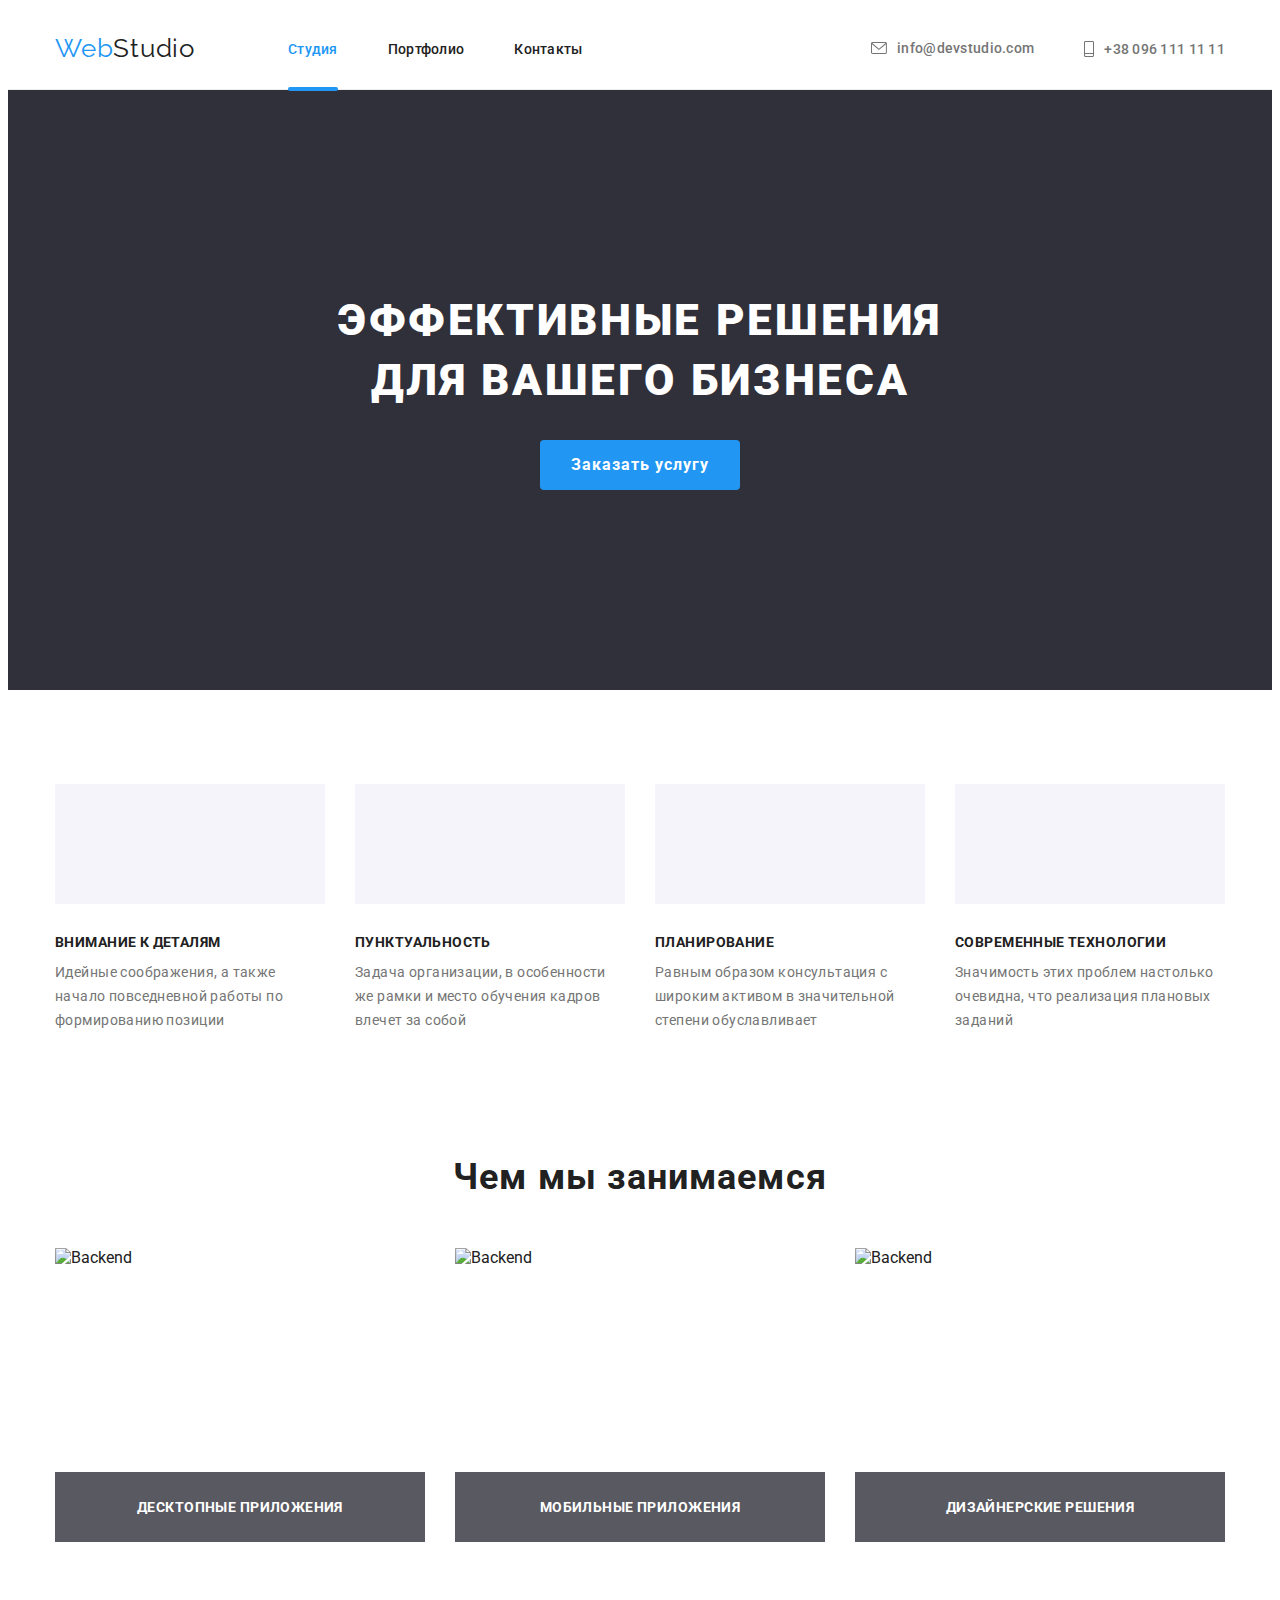
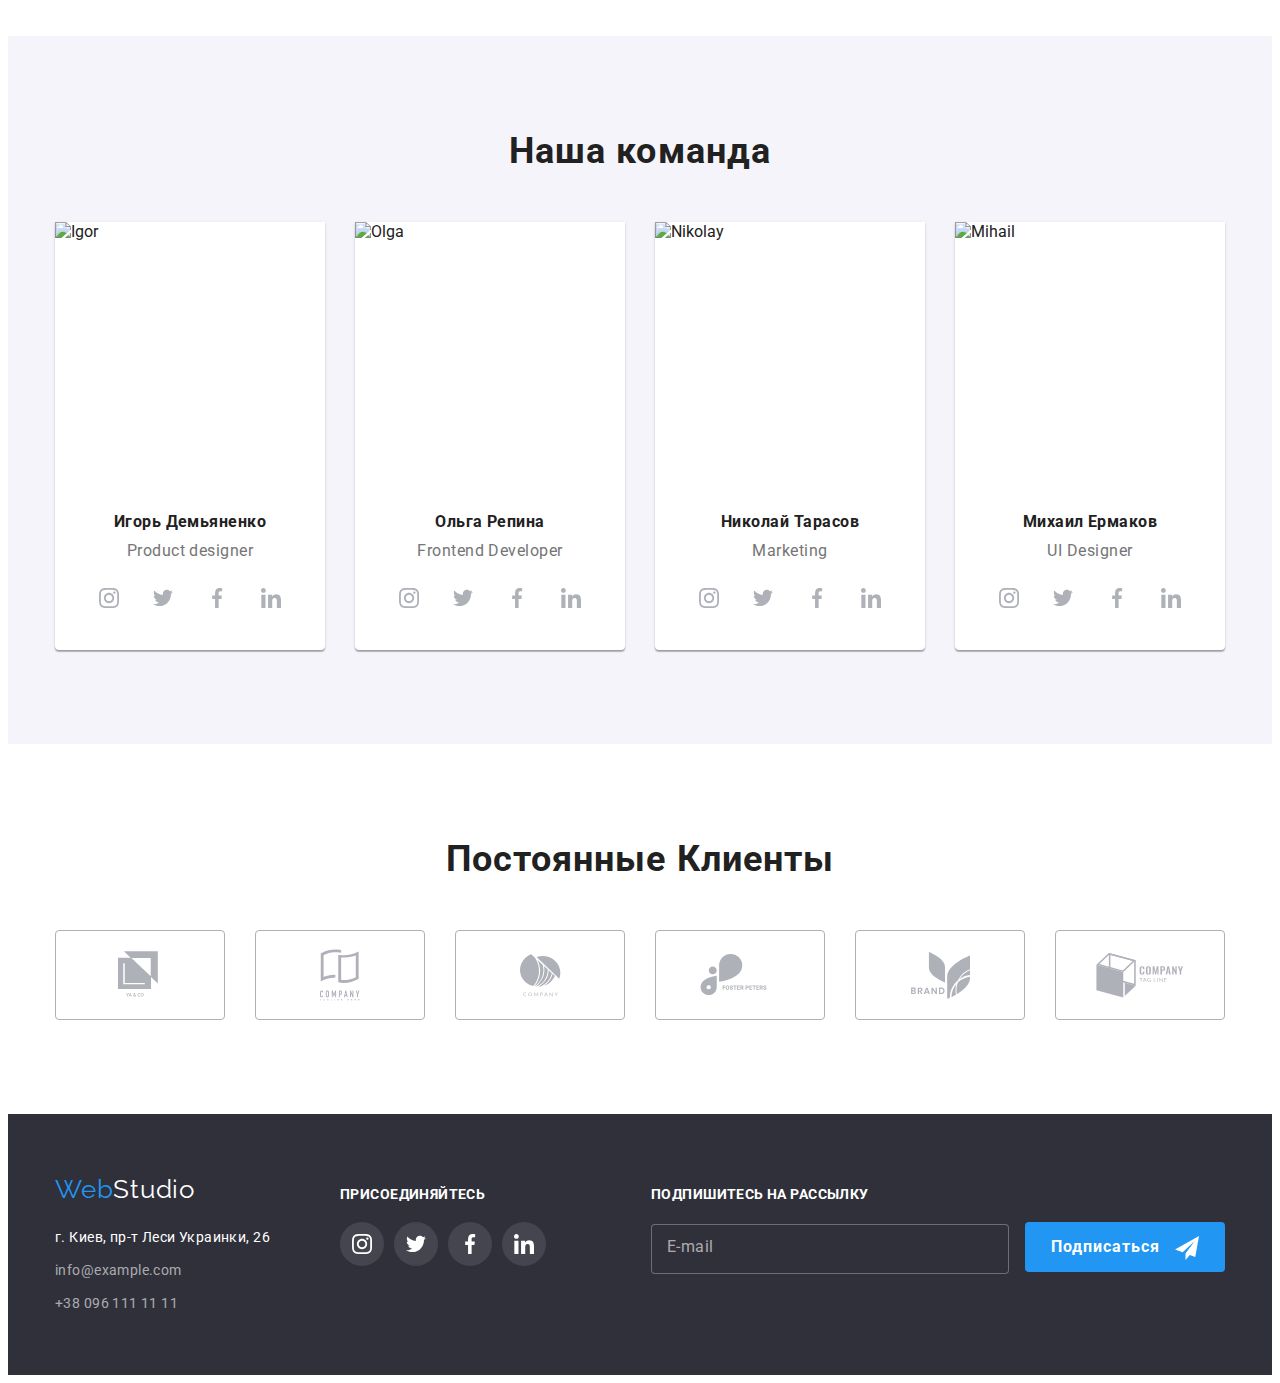
==== commit 6e78cafc: "Forma - ver.4.0(adaptive)" ====
--- a/index.html
+++ b/index.html
@@ -41,7 +41,7 @@
             <li class="item">
                 <a class="link link-tel" href="tel:+380961111111">
                 <span class="icon-link tel">
-                    <svg class="icon-tel" width="10" height="16">
+                    <svg class="icon-tel" width="" height="">
                      <use href="./img/logo/sprite.svg#tel"></use> 
                     </svg>
                 </span>+38 096 111 11 11</a></li>
@@ -66,7 +66,7 @@
             <li class="item">
                 <a class="link link-tel" href="tel:+380961111111">
                 <span class="icon-link tel">
-                    <svg class="icon-tel" width="10" height="16">
+                    <svg class="icon-tel" width="" height="">
                      <use href="./img/logo/sprite.svg#tel"></use> 
                     </svg>
                 </span>+38 096 111 11 11</a></li>
@@ -367,7 +367,7 @@
         <a class="link address-tel" href="tel:+380961111111">+38 096 111 11 11</a>
         </address>
      </div>
-    <div class="footer-box">
+     <div class="footer-box">
      <h2 class="social-connect">Присоединяйтесь</h2>
      <ul class="list social-list black">
         <li class="social-item black"> <a class="link social-link black" aria-label="Instagram" href=""><svg class="social-icon">
@@ -388,17 +388,19 @@
         </li>
          </ul>
      </div>
-     <div class="subsribe-box">
+    
      <form class="subsribe-form"> 
          <h2 class="subscribe-title">Подпишитесь на рассылку</h2>
-         <label>E-mail
-             <input type="email"/>
-         </label>
-         <button>
-
-         </button>
+         <div class="subsribe-box">
+           <label class="subscribe-label" for="subscribe-input">E-mail</label>
+           <input class="subscribe-input" id="subscribe-input" type="email"/>
+                    <button class="banner-button button-send" type="button">Подписаться
+                        <svg width="" height="" aria-label="Переключатель мобильного меню" class="icon-send">
+                            <use href="./img/logo/sprite.svg#send"></use>
+                        </svg>
+                    </button>
+        </div>
      </form>
-    </div>
   </footer>
 
          <div class="backdrop is-hidden" data-modal>
--- a/css/main.min.css
+++ b/css/main.min.css
@@ -1,2 +1,2 @@
-html{box-sizing:border-box}*,*::before,*::after{box-sizing:inherit}.link{text-decoration:none}button{cursor:pointer}img{display:block;max-width:100%;height:auto}.container{padding-left:15px;padding-right:15px;margin-right:auto;margin-left:auto}@media screen and (min-width: 480px){.container{width:480px}}@media screen and (min-width: 768px){.container{width:768px}}@media screen and (min-width: 1200px){.container{width:1200px}}.section{padding-top:30px;padding-bottom:30px}@media screen and (min-width: 480px){.section{padding-top:60px;padding-bottom:60px}}@media screen and (min-width: 1200px){.section{padding-top:94px;padding-bottom:94px}}.product{padding-top:0px;padding-bottom:94px}@media screen and (max-width: 1199px){.product{display:none}}.list{list-style:none}body{background-color:#ffffff}.banner{background-color:#2f303a}.service{background-color:#ffffff}.product{background-color:#ffffff}.team{background-color:#f5f4fa}.client-section{background-color:#e5e5e5}footer{background-color:#2f303a}.portfolio{background-color:#fff}body{color:#212121;font-family:Roboto, sans-serif}p{color:#757575}@media screen and (min-width: 480px){.menu-list{font-family:Roboto;font-style:normal;font-weight:500;font-size:18px;line-height:21px}}@media screen and (min-width: 480px){.cont-list{font-family:Roboto;font-style:normal;font-weight:500;font-size:18px;line-height:21px}}.list.navigator{font-weight:500;font-size:14px;line-height:16px;letter-spacing:0.02em}@media screen and (min-width: 768px){.list.navigator.header-cont{font-size:12px;line-height:14px}}@media screen and (min-width: 1200px){.list.navigator.header-cont{font-size:14px;line-height:16px}}.banner-name{color:#ffffff;font-weight:900;font-size:44px;line-height:60px;text-align:center;letter-spacing:0.06em;text-transform:uppercase}@media screen and (max-width: 767px){.banner-name{font-size:26px;line-height:42px}}@media screen and (min-width: 1200px){.banner-name{font-size:44px;line-height:60px}}.banner-button{color:#ffffff;background-color:#2196f3;font-family:inherit;font-weight:bold;font-size:16px;line-height:30px;text-align:center;letter-spacing:0.06em}.service-title,.product-name{font-weight:bold;font-size:14px;line-height:16px;letter-spacing:0.03em;text-transform:uppercase;margin:0px}@media screen and (min-width: 480px){.service-title,.product-name{text-align:center}}@media screen and (min-width: 768px){.service-title,.product-name{text-align:left}}@media screen and (min-width: 1200px){.service-title,.product-name{text-align:left}}.service-text{font-weight:normal;font-size:14px;line-height:24px;letter-spacing:0.03em;margin:0px;margin-top:10px}.product-title{font-weight:bold;font-size:36px;line-height:42px;text-align:center;letter-spacing:0.03em}.team-title{font-weight:bold;font-size:36px;line-height:42px;text-align:center;letter-spacing:0.03em;margin-top:0px;margin-bottom:50px}.team-name,.team-text{font-weight:bold;font-size:16px;line-height:19px;text-align:center;letter-spacing:0.03em;margin:0px}.team-name{margin-top:30px;margin-bottom:10px}.team-text{font-weight:normal}.client-title{font-weight:bold;font-size:36px;line-height:42px;text-align:center;letter-spacing:0.03em;margin-top:0px;margin-bottom:50px}.address{font-style:inherit;font-weight:normal;font-size:14px;line-height:24px;letter-spacing:0.03em}.address-text{color:#ffffff}.address-email,.address-tel{color:rgba(255,255,255,0.6)}.footer-logo{color:#ffffff}.social-connect{font-weight:bold;font-size:14px;line-height:16px;letter-spacing:0.03em;text-transform:uppercase;color:#ffffff;margin:0px;margin-top:12px}.project-name{font-weight:bold;font-size:18px;line-height:36px;letter-spacing:0.06em;margin-top:20px}.project-desc{font-weight:normal;font-size:16px;line-height:30px;letter-spacing:0.03em;margin-top:4px}.project-name,.project-desc{margin:0px;margin-left:24px}.item-button{color:#212121;background-color:#f5f4fa;font-family:inherit;font-weight:500;font-size:16px;line-height:26px;text-align:center;letter-spacing:0.03em;padding:6px 22px;border-radius:4px;border-width:0px;border-color:transparent;transition-property:background-color;transition-duration:250ms;transition-timing-function:cubic-bezier(0.4, 0, 0.2, 1)}.item-button:hover,.item-button:focus{color:#e5e5e5;background-color:#2196f3}.project-photo{position:relative;overflow:hidden}.project-article{font-family:Roboto;font-style:normal;font-weight:normal;font-size:18px;line-height:1.56;letter-spacing:0.03em;color:#ffffff;background-color:rgba(33,150,243,0.9);padding:63px 24px 63px 24px;margin:0px;position:absolute;opacity:0;transition-property:transform;transition-duration:250ms;transition-timing-function:cubic-bezier(0.4, 0, 0.2, 1)}.project-photo:hover .project-article{opacity:1;transform:translateY(-294px)}.header{border-bottom:1px solid #ececec;padding-top:16px;padding-bottom:16px}@media screen and (min-width: 480px){.header{padding-top:16px;padding-bottom:16px}}@media screen and (min-width: 768px){.header{padding-top:21px;padding-bottom:21px}}@media screen and (min-width: 1200px){.header{padding-top:25px;padding-bottom:25px}}.header-nav .item{position:relative}@media screen and (min-width: 768px){.link-nav.current::after{content:"";display:inline-block;width:100%;height:4px;border-radius:2px;position:absolute;bottom:0px;left:0px;transform:translateY(35px);background-color:#2196f3}}@media screen and (min-width: 1200px){.link-nav.current::after{transform:translateY(34px)}}.header-flex{align-items:center}@media screen and (min-width: 768px){.header-flex{display:flex}}.nav{display:flex;justify-content:space-between}@media screen and (min-width: 480px){.nav{justify-content:space-between;padding-right:8px}}@media screen and (min-width: 768px){.nav{justify-content:flex-start;padding-right:0px}}.header-nav{padding-left:0px;margin:0px;display:flex;align-items:center}@media screen and (max-width: 767px){.header-nav{display:none}}@media screen and (min-width: 768px){.header-nav{margin-left:88px}}@media screen and (min-width: 1200px){.header-nav{margin-left:93px}}.header-nav .item:not(:first-child){margin-left:50px}.header-cont{padding-left:0px;margin:0px;align-items:center;margin-right:0;margin-left:auto}@media screen and (max-width: 767px){.header-cont{display:none}}@media screen and (min-width: 768px){.header-cont{display:block}}@media screen and (min-width: 1200px){.header-cont{display:flex}}@media screen and (min-width: 768px){.header-cont .item:first-child{margin-right:0px}}@media screen and (min-width: 1200px){.header-cont .item:first-child{margin-right:50px}}.link-nav{color:inherit}.link-email,.link-tel{color:#757575}@media screen and (min-width: 768px){.link-email{margin-bottom:10px}}@media screen and (min-width: 1200px){.link-email{margin-bottom:0px}}.link-nav,.link-email,.link-tel{transition-duration:250ms;transition-timing-function:cubic-bezier(0.4, 0, 0.2, 1)}.link-nav:hover,.link-nav:focus,.link-email:hover,.link-email:focus,.link-tel:hover,.link-tel:focus{color:#2196f3}.icon-email:hover,.icon-email:focus,.icon-tel:hover,.icon-tel:focus{fill:#2196f3}.link-nav.current{color:#2196f3}.data-menu{display:none}.menu-button{border:none;background-color:transparent;padding:0px;margin-top:auto;margin-bottom:auto;width:24px;height:16px}@media screen and (min-width: 768px){.menu-button{display:none}}.menu-button .icon-cross{display:none}.menu-button.is-open .icon-cross{display:block;transition-duration:250ms;transition-timing-function:cubic-bezier(0.4, 0, 0.2, 1)}.menu-button.is-open .icon-cross:hover,.menu-button.is-open .icon-cross:focus{fill:#2196f3}.menu-button.is-open .icon-menu{display:none}.menu-button .icon-menu{transition-duration:250ms;transition-timing-function:cubic-bezier(0.4, 0, 0.2, 1)}.menu-button .icon-menu:hover,.menu-button .icon-menu:focus{fill:#2196f3}.data-menu.is-open .menu-button{border:none;background-color:transparent;padding:0px;margin-top:auto;margin-bottom:auto}.data-menu.is-open{display:block;background:#ffffff;box-shadow:0px 4px 8px rgba(0,0,0,0.04),0px 2px 4px rgba(0,0,0,0.08),0px 1px 3px rgba(0,0,0,0.16);border-top:1px solid #ececec;height:373px;position:absolute;width:100%;padding-top:60px;padding-bottom:60px;z-index:99}@media screen and (min-width: 768px){.data-menu.is-open{display:none}}@media screen and (min-width: 480px){.icon-open{width:24px;height:16px}}.menu-list,.cont-list{margin:0px;padding:0px;text-align:center}.menu-list{margin-bottom:60px}.menu-list .item:nth-child(-n+2){padding-bottom:40px}.cont-list .item:first-child{padding-bottom:16px}.menu-list .item{display:flex;flex-wrap:wrap;width:100%;justify-content:center}@media screen and (min-width: 480px){.link-nav.current::after{content:"";display:block;width:100%;height:4px;border-radius:2px;margin-top:8px;background-color:#2196f3}}.backdrop{position:fixed;top:0px;left:0px;width:100%;height:2600px;background-color:rgba(0,0,0,0.2);opacity:1;transition-property:opacity;transition-duration:250ms;transition-timing-function:cubic-bezier(0.4, 0, 0.2, 1);z-index:100}.backdrop.is-hidden{opacity:0;pointer-events:none}.backdrop.is-hidden .modal{transform:translate(-50%) scale(0.1)}.modal{position:absolute;top:141px;left:50%;right:50%;width:528px;height:581px;padding:8px 8px 40px 40px;transform:translate(-50%) scale(1);transition-property:transform;transition-duration:250ms;transition-timing-function:cubic-bezier(0.4, 0, 0.2, 1);background-color:#ffffff;box-shadow:0px 1px 3px rgba(0,0,0,0.12),0px 1px 1px rgba(0,0,0,0.14),0px 2px 1px rgba(0,0,0,0.2);border-radius:4px}.button-cross{display:block;width:30px;height:30px;padding:0px;margin:0px;margin-left:auto;margin-right:0px;border:1px solid rgba(0,0,0,0.1);border-radius:50%;transition-duration:250ms;transition-timing-function:cubic-bezier(0.4, 0, 0.2, 1)}.button-cross:hover,.button-cross:focus{fill:#2196f3}.form{margin-right:32px}.form-list{margin:0px;padding:0px}.form-item{position:relative}.form-input{width:100%;height:40px;padding:0px;padding-left:42px;margin:0px;border:1px solid rgba(33,33,33,0.2);box-sizing:border-box;border-radius:4px;font-size:14px}.form-item:focus-within{fill:#2196f3}.form-input:focus{border:1px solid #2196f3;outline:none}.form-textarea{padding:0px;margin:0px;padding:12px 16px;width:100%;height:116px;resize:none;border:1px solid rgba(33,33,33,0.2);box-sizing:border-box;border-radius:4px;font-size:14px}.form-textarea:focus{border:1px solid #2196f3;outline:none}.form-title{font-family:Roboto;font-style:normal;font-weight:bold;font-size:20px;line-height:23px;text-align:center;letter-spacing:0.03em;color:#212121;text-align:center;padding:0px;margin:0px;margin-top:2px;margin-bottom:2px}.form-label{font-family:Roboto;font-style:normal;font-weight:normal;font-size:12px;line-height:14px;letter-spacing:0.01em;color:#757575;display:inline-block;margin-top:10px;margin-bottom:4px}.form-icon{display:inline-block;width:16px;height:15px;position:absolute;transform:translateY(-50%);top:48px;left:15px;padding:0px;margin:0px}.form-label.text{font-size:14px;line-height:24px;letter-spacing:0.03em;padding-left:13px;margin-top:20px;margin-bottom:30px}.checkbox{position:absolute !important;clip:rect(1px 1px 1px 1px);clip:rect(1px, 1px, 1px, 1px);padding:0 !important;border:0 !important;height:1px !important;width:1px !important;overflow:hidden}.icon-check{display:inline-block;width:16px;height:15px;vertical-align:text-top;margin-right:7px;border-width:2px;border-style:solid;border-radius:2px;border-color:#212121}.checkbox:checked+.icon-check{background-color:#2196f3;border-radius:2px;border-width:0px;border-color:#2196f3;background-image:url(../img/icon/check.svg);background-repeat:no-repeat;background-size:contain}.banner-button.send{display:block;box-sizing:border-box;border-width:0px;border-radius:4px;width:200px;height:50px;margin:0px;margin-left:auto;margin-right:auto}.icon-link.email{color:#2196f3;display:inline-block}@media screen and (max-width: 767px){.icon-link.email{width:16px;height:11px;margin-right:10px}}@media screen and (min-width: 768px){.icon-link.email{width:14px;height:10px;margin-right:8px}}@media screen and (min-width: 1200px){.icon-link.email{width:16px;height:12px;margin-right:10px}}.icon-link.tel{color:#2196f3;display:inline-block}@media screen and (max-width: 767px){.icon-link.tel{width:10px;height:15px;margin-right:10px}}@media screen and (min-width: 768px){.icon-link.tel{width:10px;height:14px;margin-right:8px}}@media screen and (min-width: 1200px){.icon-link.tel{width:10px;height:16px;margin-right:10px}}.link-email,.link-tel{display:inline-flex;justify-content:center}.link-email .icon-email,.link-tel .icon-tel{fill:#757575;transition-duration:250ms;transition-timing-function:cubic-bezier(0.4, 0, 0.2, 1)}.link-email:hover .icon-email,.link-tel:hover .icon-tel{fill:currentColor}.banner{padding-top:50px;padding-bottom:50px;background-repeat:no-repeat;background-position:center;background-size:cover;/*!!!!!!!!!*/background-image:linear-gradient(to right, rgba(47,48,58,0.4), rgba(47,48,58,0.4)),url(../img/mobile-img-480@1x.jpg);/*!!!!!!!!!*/}@media screen and (min-width: 480px){.banner{padding-top:118px;padding-bottom:118px;background-image:linear-gradient(to right, rgba(47,48,58,0.4), rgba(47,48,58,0.4)),url(../img/mobile-img-480@1x.jpg);background-size:contain;/*!!!!!!!!!*/}}@media screen and (min-width: 768px){.banner{background-image:linear-gradient(to right, rgba(47,48,58,0.4), rgba(47,48,58,0.4)),url(../img/tablet-img-768@1x.jpg)}}@media screen and (min-width: 1200px){.banner{padding-top:200px;padding-bottom:200px;background-image:linear-gradient(to right, rgba(47,48,58,0.4), rgba(47,48,58,0.4)),url(../img/desktop-img-1600@1x.jpg);background-size:cover}}@media screen and (min-device-pixel-ratio: 2), screen and (min-resolution: 192dpi), screen and (min-resolution: 2dppx){.banner{background-image:linear-gradient(to right, rgba(47,48,58,0.4), rgba(47,48,58,0.4)),url(../img/mobile-img-480@2x.jpg)}}@media screen and (min-device-pixel-ratio: 2) and (min-width: 480px), screen and (min-resolution: 192dpi) and (min-width: 480px), screen and (min-resolution: 2dppx) and (min-width: 480px){.banner{background-image:linear-gradient(to right, rgba(47,48,58,0.4), rgba(47,48,58,0.4)),url(../img/mobile-img-480@2x.jpg)}}@media screen and (min-device-pixel-ratio: 2) and (min-width: 768px), screen and (min-resolution: 192dpi) and (min-width: 768px), screen and (min-resolution: 2dppx) and (min-width: 768px){.banner{background-image:linear-gradient(to right, rgba(47,48,58,0.4), rgba(47,48,58,0.4)),url(../img/tablet-img-768@2x.jpg)}}@media screen and (min-device-pixel-ratio: 2) and (min-width: 1200px), screen and (min-resolution: 192dpi) and (min-width: 1200px), screen and (min-resolution: 2dppx) and (min-width: 1200px){.banner{background-image:linear-gradient(to right, rgba(47,48,58,0.4), rgba(47,48,58,0.4)),url(../img/desktop-img-1600@2x.jpg);background-size:cover}}.banner .container{text-align:center}.banner-name{margin:0px}.banner-button{display:inline-block;box-sizing:border-box;border-width:0px;border-radius:4px;width:200px;height:50px;margin-top:30px}.service-flex{padding:0px;margin:0px;margin-left:-30px}@media screen and (min-width: 768px){.service-flex{display:flex;flex-wrap:wrap}}@media screen and (min-width: 1200px){.service-flex{display:flex}}.service-item{margin-left:30px}@media screen and (min-width: 768px){.service-item{flex-basis:calc(100% / 2 - 30px);margin-bottom:30px}}@media screen and (min-width: 1200px){.service-item{flex-basis:calc(100% / 4 - 30px)}}@media screen and (min-width: 480px){.service-item:not(:last-child){margin-bottom:30px}}.service-item::before{content:"";display:block;height:120px;background-repeat:no-repeat;background-position:center;background-color:#f5f4fa;margin-bottom:30px}.service-item:nth-child(1)::before{background-image:url(../img/logo/antena.svg)}.service-item:nth-child(2)::before{background-image:url(../img/logo/clock.svg)}.service-item:nth-child(3)::before{background-image:url(../img/logo/monitor.svg)}.service-item:nth-child(4)::before{background-image:url(../img/logo/spaceman.svg)}.product-title{margin-top:0px;margin-bottom:50px}.product-list{display:flex;padding:0px;margin:0px;margin-left:-30px}.product-photo{margin-left:30px;flex-basis:calc(100% / 3 - 30px)}.product-box{position:relative}.product-name{background-color:rgba(47,48,58,0.8);margin:0px;text-align:center;color:#fff;padding-top:27px;padding-bottom:27px;position:absolute;bottom:0px;width:100%}.team-flex{padding:0px;margin-top:0px;margin-bottom:0px;display:inline-flex;flex-wrap:wrap;justify-content:center;margin-left:0px}@media screen and (min-width: 768px){.team-flex{display:flex;flex-wrap:wrap;margin-left:-30px}}@media screen and (min-width: 1200px){.team-flex{display:flex;margin-left:-30px}}.team-photo{background-color:#ffffff;box-shadow:0px 1px 3px rgba(0,0,0,0.12),0px 1px 1px rgba(0,0,0,0.14),0px 2px 1px rgba(0,0,0,0.2);border-radius:0px 0px 4px 4px;display:inline-block;padding-bottom:24px;flex-basis:100%}@media screen and (min-width: 768px){.team-photo{margin-left:30px;flex-basis:calc(100% / 2 - 30px);margin-bottom:30px}}@media screen and (min-width: 1200px){.team-photo{margin-left:30px;flex-basis:calc(100% / 4 - 30px);padding-bottom:30px}}.team-photo:not(:last-child){margin-bottom:30px}@media screen and (min-width: 768px){.team-photo:nth-child(n+3){margin-bottom:0px}}@media screen and (min-width: 1200px){.team-photo:nth-child(n+1){margin-bottom:0px}}@media screen and (min-width: 480px){.team-picture{width:450px;height:460px}}@media screen and (min-width: 768px){.team-picture{width:354px;height:374px}}@media screen and (min-width: 1200px){.team-picture{width:270px;height:260px}}.social-list{display:flex;margin:0px;padding:0px;margin-top:16px;justify-content:center}.social-item{margin-right:5px;margin-left:5px;flex-basis:calc(100% / 4 - 40px)}.social-link{display:flex;justify-content:center;align-items:center;display:flex;width:44px;height:44px;color:#afb1b8;transition-property:background-color;transition-duration:250ms;transition-timing-function:cubic-bezier(0.4, 0, 0.2, 1)}.social-icon{width:20px;height:20px;fill:currentColor}.social-link:hover,.social-link:focus{color:#ffffff;background-color:#2196f3;border-radius:50%}.client-list{margin:0px;padding:0px;margin-left:-30px;display:flex;flex-wrap:wrap;justify-content:center}@media screen and (min-width: 480px){.client-list{display:flex;flex-wrap:wrap}}@media screen and (min-width: 1200px){.client-list{display:flex;flex-wrap:nowrap}}.client-item{margin-left:30px}@media screen and (max-width: 480px){.client-item{margin-bottom:30px}}@media screen and (max-width: 767px){.client-item{margin-left:30px;flex-basis:calc(100% / 2 - 30px)}}@media screen and (min-width: 768px){.client-item{margin-left:30px;flex-basis:calc(100% / 3 - 30px)}}@media screen and (min-width: 1200px){.client-item{flex-basis:calc(100% / 4 - 0px)}}@media screen and (min-width: 480px){.client-item:nth-child(-n+4){margin-bottom:30px}}@media screen and (min-width: 768px){.client-item:nth-child(n+4){margin-bottom:0px}}@media screen and (min-width: 1200px){.client-item:nth-child(n+1){margin-bottom:0px}}.client-link{color:#afb1b8;display:flex;justify-content:center;align-items:center;border:1px solid #afb1b8;box-sizing:border-box;border-radius:4px;transition-duration:250ms;transition-timing-function:cubic-bezier(0.4, 0, 0.2, 1)}@media screen and (min-width: 480px){.client-link{width:210px;height:90px}}@media screen and (min-width: 768px){.client-link{width:226px;height:90px}}@media screen and (min-width: 1200px){.client-link{width:170px;height:90px}}.client-link:hover,.client-link:focus{color:#2196f3;border-color:#2196f3}.client-icon{fill:currentColor}.social-link.black{color:#ffffff;background-color:rgba(255,255,255,0.1);border:none;border-style:hidden;border-radius:50%;transition-property:background-color;transition-duration:250ms;transition-timing-function:cubic-bezier(0.4, 0, 0.2, 1)}.social-item.black:not(:last-child){margin-right:10px}.social-item.black{margin-left:0px}.social-item.black:last-child{margin-right:0px}.social-link.black:hover,.social-link.black:focus{background-color:#2196f3;border:none;border-style:hidden;border-radius:50%}.footer{padding-top:60px;padding-bottom:60px}@media screen and (min-width: 480px){.footer-flexbox{display:block}}@media screen and (min-width: 768px){.footer-flexbox{display:flex;padding-left:61px;padding-right:74px}}@media screen and (min-width: 1200px){.footer-flexbox{display:flex;padding-left:15px;padding-right:0px}}.footer-box{text-align:center}@media screen and (min-width: 1200px){.footer-box{text-align:left}}@media screen and (max-width: 767px){.footer-box+.footer-box{margin-left:0px;margin-top:60px}}@media screen and (min-width: 768px){.footer-box+.footer-box{margin-left:165px;margin-top:0px;padding-left:0px;padding-right:0px}}@media screen and (min-width: 1200px){.footer-box+.footer-box{margin-left:70px}}.social-connect+.social-list{margin-left:0px;margin-top:20px;padding:0px}@media screen and (max-width: 767px){.social-list.black{padding-left:122px;padding-right:122px}}.footer-logo{display:inline-flex;margin-bottom:20px}.footer-flex{display:flex;flex-direction:column;margin:0px;padding:0px}.address-text{margin:0px}.address-email,.address-tel{padding-top:9px}.subscribe-title{font-weight:bold;font-size:14px;line-height:16px;letter-spacing:0.03em;text-transform:uppercase;color:#ffffff;margin:0px}.subscribe-box{background-color:yellowgreen}.button-flex{display:flex;margin:0px;padding:0px;flex-wrap:wrap;justify-content:flex-start;margin-bottom:40px}@media screen and (min-width: 768px){.button-flex{justify-content:center;margin-bottom:30px}}@media screen and (min-width: 1200px){.button-flex{justify-content:center;margin-bottom:50px}}.button-flex .item:nth-child(-n+3){margin-right:8px;margin-bottom:15px}.button-flex .item:nth-child(4){margin-right:8px}@media screen and (min-width: 768px){.button-flex .item:nth-child(n+1){margin-bottom:0px}}.project-flex{margin:0px;padding:0px;margin-left:-30px}@media screen and (min-width: 768px){.project-flex{display:flex;flex-wrap:wrap;justify-content:flex-start}}@media screen and (min-width: 1200px){.project-flex{display:flex;flex-wrap:wrap;justify-content:center}}.photo{margin-left:auto;margin-right:auto}.project-title{margin-top:20px;margin-bottom:20px}.project-flex .item{margin-left:30px;border:1px solid #eeeeee;transition-duration:250ms;transition-timing-function:cubic-bezier(0.4, 0, 0.2, 1)}@media screen and (min-width: 768px){.project-flex .item{flex-basis:calc(100% / 2 - 30px)}}@media screen and (min-width: 1200px){.project-flex .item{flex-basis:calc(100% / 3 - 30px)}}.project-flex .item:hover{box-shadow:0px 1px 1px rgba(0,0,0,0.12),0px 4px 4px rgba(0,0,0,0.06),1px 4px 6px rgba(0,0,0,0.16)}@media screen and (min-width: 480px){.project-flex .item:not(:last-child){margin-bottom:30px}}@media screen and (min-width: 1200px){.project-flex .item:nth-child(n+7){margin-bottom:0px}}.header-logo,.footer-logo{font-family:Raleway, sans-serif;letter-spacing:0.03em}@media screen and (min-width: 480px){.header-logo,.footer-logo{font-size:24px;line-height:28px}}@media screen and (min-width: 1200px){.header-logo,.footer-logo{font-size:26px;line-height:31px}}.header-logo{color:#212121}.icon-link{color:#2196f3;display:inline-block}
+html{box-sizing:border-box}*,*::before,*::after{box-sizing:inherit}.link{text-decoration:none}button{cursor:pointer}img{display:block;max-width:100%;height:auto}.container{padding-left:15px;padding-right:15px;margin-right:auto;margin-left:auto}@media screen and (min-width: 480px){.container{width:480px}}@media screen and (min-width: 768px){.container{width:768px}}@media screen and (min-width: 1200px){.container{width:1200px}}.section{padding-top:30px;padding-bottom:30px}@media screen and (min-width: 480px){.section{padding-top:60px;padding-bottom:60px}}@media screen and (min-width: 1200px){.section{padding-top:94px;padding-bottom:94px}}.product{padding-top:0px;padding-bottom:94px}@media screen and (max-width: 1199px){.product{display:none}}.list{list-style:none}body{background-color:#ffffff}.banner{background-color:#2f303a}.service{background-color:#ffffff}.product{background-color:#ffffff}.team{background-color:#f5f4fa}.client-section{background-color:#e5e5e5}footer{background-color:#2f303a}.portfolio{background-color:#fff}body{color:#212121;font-family:Roboto, sans-serif}p{color:#757575}@media screen and (min-width: 480px){.menu-list{font-family:Roboto;font-style:normal;font-weight:500;font-size:18px;line-height:21px}}@media screen and (min-width: 480px){.cont-list{font-family:Roboto;font-style:normal;font-weight:500;font-size:18px;line-height:21px}}.list.navigator{font-weight:500;font-size:14px;line-height:16px;letter-spacing:0.02em}@media screen and (min-width: 768px){.list.navigator.header-cont{font-size:12px;line-height:14px}}@media screen and (min-width: 1200px){.list.navigator.header-cont{font-size:14px;line-height:16px}}.banner-name{color:#ffffff;font-weight:900;font-size:44px;line-height:60px;text-align:center;letter-spacing:0.06em;text-transform:uppercase}@media screen and (max-width: 767px){.banner-name{font-size:26px;line-height:42px}}@media screen and (min-width: 1200px){.banner-name{font-size:44px;line-height:60px}}.banner-button{color:#ffffff;background-color:#2196f3;font-family:inherit;font-weight:bold;font-size:16px;line-height:30px;text-align:center;letter-spacing:0.06em}.service-title,.product-name{font-weight:bold;font-size:14px;line-height:16px;letter-spacing:0.03em;text-transform:uppercase;margin:0px}@media screen and (min-width: 480px){.service-title,.product-name{text-align:center}}@media screen and (min-width: 768px){.service-title,.product-name{text-align:left}}@media screen and (min-width: 1200px){.service-title,.product-name{text-align:left}}.service-text{font-weight:normal;font-size:14px;line-height:24px;letter-spacing:0.03em;margin:0px;margin-top:10px}.product-title{font-weight:bold;font-size:36px;line-height:42px;text-align:center;letter-spacing:0.03em}.team-title{font-weight:bold;font-size:36px;line-height:42px;text-align:center;letter-spacing:0.03em;margin-top:0px;margin-bottom:50px}.team-name,.team-text{font-weight:bold;font-size:16px;line-height:19px;text-align:center;letter-spacing:0.03em;margin:0px}.team-name{margin-top:30px;margin-bottom:10px}.team-text{font-weight:normal}.client-title{font-weight:bold;font-size:36px;line-height:42px;text-align:center;letter-spacing:0.03em;margin-top:0px;margin-bottom:50px}.address{font-style:inherit;font-weight:normal;font-size:14px;line-height:24px;letter-spacing:0.03em}.address-text{color:#ffffff}.address-email,.address-tel{color:rgba(255,255,255,0.6)}.footer-logo{color:#ffffff}.social-connect{font-weight:bold;font-size:14px;line-height:16px;letter-spacing:0.03em;text-transform:uppercase;color:#ffffff;margin:0px;margin-top:12px}.project-name{font-weight:bold;font-size:18px;line-height:36px;letter-spacing:0.06em;margin-top:20px}.project-desc{font-weight:normal;font-size:16px;line-height:30px;letter-spacing:0.03em;margin-top:4px}.project-name,.project-desc{margin:0px;margin-left:24px}.item-button{color:#212121;background-color:#f5f4fa;font-family:inherit;font-weight:500;font-size:16px;line-height:26px;text-align:center;letter-spacing:0.03em;padding:6px 22px;border-radius:4px;border-width:0px;border-color:transparent;transition-property:background-color;transition-duration:250ms;transition-timing-function:cubic-bezier(0.4, 0, 0.2, 1)}.item-button:hover,.item-button:focus{color:#e5e5e5;background-color:#2196f3}.project-photo{position:relative;overflow:hidden}.project-article{font-family:Roboto;font-style:normal;font-weight:normal;font-size:18px;line-height:1.56;letter-spacing:0.03em;color:#ffffff;background-color:rgba(33,150,243,0.9);padding:63px 24px 63px 24px;margin:0px;position:absolute;opacity:0;transition-property:transform;transition-duration:250ms;transition-timing-function:cubic-bezier(0.4, 0, 0.2, 1)}.project-photo:hover .project-article{opacity:1;transform:translateY(-294px)}.header{border-bottom:1px solid #ececec;padding-top:16px;padding-bottom:16px}@media screen and (min-width: 480px){.header{padding-top:16px;padding-bottom:16px}}@media screen and (min-width: 768px){.header{padding-top:21px;padding-bottom:21px}}@media screen and (min-width: 1200px){.header{padding-top:25px;padding-bottom:25px}}.header-nav .item{position:relative}@media screen and (min-width: 768px){.link-nav.current::after{content:"";display:inline-block;width:100%;height:4px;border-radius:2px;position:absolute;bottom:0px;left:0px;transform:translateY(35px);background-color:#2196f3}}@media screen and (min-width: 1200px){.link-nav.current::after{transform:translateY(34px)}}.header-flex{align-items:center}@media screen and (min-width: 768px){.header-flex{display:flex}}.nav{display:flex;justify-content:space-between}@media screen and (min-width: 480px){.nav{justify-content:space-between;padding-right:8px}}@media screen and (min-width: 768px){.nav{justify-content:flex-start;padding-right:0px}}.header-nav{padding-left:0px;margin:0px;display:flex;align-items:center}@media screen and (max-width: 767px){.header-nav{display:none}}@media screen and (min-width: 768px){.header-nav{margin-left:88px}}@media screen and (min-width: 1200px){.header-nav{margin-left:93px}}.header-nav .item:not(:first-child){margin-left:50px}.header-cont{padding-left:0px;margin:0px;align-items:center;margin-right:0;margin-left:auto}@media screen and (max-width: 767px){.header-cont{display:none}}@media screen and (min-width: 768px){.header-cont{display:block}}@media screen and (min-width: 1200px){.header-cont{display:flex}}@media screen and (min-width: 768px){.header-cont .item:first-child{margin-right:0px}}@media screen and (min-width: 1200px){.header-cont .item:first-child{margin-right:50px}}.link-nav{color:inherit}.link-email,.link-tel{color:#757575}@media screen and (min-width: 768px){.link-email{margin-bottom:10px}}@media screen and (min-width: 1200px){.link-email{margin-bottom:0px}}.link-nav,.link-email,.link-tel{transition-duration:250ms;transition-timing-function:cubic-bezier(0.4, 0, 0.2, 1)}.link-nav:hover,.link-nav:focus,.link-email:hover,.link-email:focus,.link-tel:hover,.link-tel:focus{color:#2196f3}.icon-email:hover,.icon-email:focus,.icon-tel:hover,.icon-tel:focus{fill:#2196f3}.link-nav.current{color:#2196f3}.data-menu{display:none}.menu-button{border:none;background-color:transparent;padding:0px;margin-top:auto;margin-bottom:auto;width:24px;height:16px}@media screen and (min-width: 768px){.menu-button{display:none}}.menu-button .icon-cross{display:none}.menu-button.is-open .icon-cross{display:block;transition-duration:250ms;transition-timing-function:cubic-bezier(0.4, 0, 0.2, 1)}.menu-button.is-open .icon-cross:hover,.menu-button.is-open .icon-cross:focus{fill:#2196f3}.menu-button.is-open .icon-menu{display:none}.menu-button .icon-menu{transition-duration:250ms;transition-timing-function:cubic-bezier(0.4, 0, 0.2, 1)}.menu-button .icon-menu:hover,.menu-button .icon-menu:focus{fill:#2196f3}.data-menu.is-open .menu-button{border:none;background-color:transparent;padding:0px;margin-top:auto;margin-bottom:auto}.data-menu.is-open{display:block;background:#ffffff;box-shadow:0px 4px 8px rgba(0,0,0,0.04),0px 2px 4px rgba(0,0,0,0.08),0px 1px 3px rgba(0,0,0,0.16);border-top:1px solid #ececec;height:373px;position:absolute;width:100%;padding-top:60px;padding-bottom:60px;z-index:99}@media screen and (min-width: 768px){.data-menu.is-open{display:none}}@media screen and (min-width: 480px){.icon-open{width:24px;height:16px}}.menu-list,.cont-list{margin:0px;padding:0px;text-align:center}.menu-list{margin-bottom:60px}.menu-list .item:nth-child(-n+2){padding-bottom:40px}.cont-list .item:first-child{padding-bottom:16px}.menu-list .item{display:flex;flex-wrap:wrap;width:100%;justify-content:center}@media screen and (min-width: 480px){.link-nav.current::after{content:"";display:block;width:100%;height:4px;border-radius:2px;margin-top:8px;background-color:#2196f3}}.backdrop{position:fixed;top:0px;left:0px;width:100%;height:2600px;background-color:rgba(0,0,0,0.2);opacity:1;transition-property:opacity;transition-duration:250ms;transition-timing-function:cubic-bezier(0.4, 0, 0.2, 1);z-index:100}.backdrop.is-hidden{opacity:0;pointer-events:none}.backdrop.is-hidden .modal{transform:translate(-50%) scale(0.1)}.modal{position:absolute;top:141px;left:50%;right:50%;width:100%;padding:8px 8px 40px 40px;transform:translate(-50%) scale(1);transition-property:transform;transition-duration:250ms;transition-timing-function:cubic-bezier(0.4, 0, 0.2, 1);background-color:#ffffff;box-shadow:0px 1px 3px rgba(0,0,0,0.12),0px 1px 1px rgba(0,0,0,0.14),0px 2px 1px rgba(0,0,0,0.2);border-radius:4px}@media screen and (min-width: 480px){.modal{width:450px;height:609px}}@media screen and (min-width: 1200px){.modal{width:528px;height:581px}}.button-cross{display:block;width:30px;height:30px;padding:0px;margin:0px;margin-left:auto;margin-right:0px;border:1px solid rgba(0,0,0,0.1);border-radius:50%;transition-duration:250ms;transition-timing-function:cubic-bezier(0.4, 0, 0.2, 1)}.button-cross:hover,.button-cross:focus{fill:#2196f3}.form{margin-right:32px}.form-list{margin:0px;padding:0px}.form-item{position:relative}.form-input{width:100%;height:40px;padding:0px;padding-left:42px;margin:0px;border:1px solid rgba(33,33,33,0.2);box-sizing:border-box;border-radius:4px;font-size:14px}.form-item:focus-within{fill:#2196f3}.form-input:focus{border:1px solid #2196f3;outline:none}.form-textarea{padding:0px;margin:0px;padding:12px 16px;width:100%;height:116px;resize:none;border:1px solid rgba(33,33,33,0.2);box-sizing:border-box;border-radius:4px;font-size:14px}.form-textarea:focus{border:1px solid #2196f3;outline:none}.form-title{font-family:Roboto;font-style:normal;font-weight:bold;font-size:20px;line-height:30px;text-align:center;letter-spacing:0.03em;color:#212121;text-align:center;padding:0px;margin:0px;margin-top:2px;margin-bottom:2px}@media screen and (min-width: 1200px){.form-title{line-height:23px}}.form-label{font-family:Roboto;font-style:normal;font-weight:normal;font-size:12px;line-height:14px;letter-spacing:0.01em;color:#757575;display:inline-block;margin-top:10px;margin-bottom:4px}.form-icon{display:inline-block;width:16px;height:15px;position:absolute;transform:translateY(-50%);top:48px;left:15px;padding:0px;margin:0px}.form-label.text{font-size:12px;line-height:14px;letter-spacing:0.03em;padding-left:0px;margin-top:20px;margin-bottom:30px}@media screen and (min-width: 1200px){.form-label.text{font-size:14px;line-height:24px;padding-left:13px}}.checkbox{position:absolute !important;clip:rect(1px 1px 1px 1px);clip:rect(1px, 1px, 1px, 1px);padding:0 !important;border:0 !important;height:1px !important;width:1px !important;overflow:hidden}.icon-check{display:inline-block;width:16px;height:15px;vertical-align:text-top;margin-right:7px;border-width:2px;border-style:solid;border-radius:2px;border-color:#212121}.checkbox:checked+.icon-check{background-color:#2196f3;border-radius:2px;border-width:0px;border-color:#2196f3;background-image:url(../img/icon/check.svg);background-repeat:no-repeat;background-size:contain}.banner-button.send{display:block;box-sizing:border-box;border-width:0px;border-radius:4px;width:200px;height:50px;margin:0px;margin-left:auto;margin-right:auto}.icon-link.email{color:#2196f3;display:inline-block}@media screen and (max-width: 767px){.icon-link.email{width:16px;height:11px;margin-right:10px}}@media screen and (min-width: 768px){.icon-link.email{width:14px;height:10px;margin-right:8px;margin-top:1px}}@media screen and (min-width: 1200px){.icon-link.email{width:16px;height:12px;margin-right:10px}}.icon-link.tel{color:#2196f3;display:inline-block}@media screen and (max-width: 767px){.icon-link.tel{width:10px;height:15px;margin-right:10px}}@media screen and (min-width: 768px){.icon-link.tel{width:10px;height:14px;margin-right:8px}}@media screen and (min-width: 1200px){.icon-link.tel{width:10px;height:16px;margin-right:10px}}@media screen and (min-width: 1200px){.link-tel{padding-top:3px}}.link-email,.link-tel{display:inline-flex;justify-content:center}.link-email .icon-email,.link-tel .icon-tel{fill:#757575;transition-duration:250ms;transition-timing-function:cubic-bezier(0.4, 0, 0.2, 1)}.link-email:hover .icon-email,.link-tel:hover .icon-tel{fill:currentColor}.banner{padding-top:50px;padding-bottom:50px;background-repeat:no-repeat;background-position:center;background-size:cover;/*!!!!!!!!!*/background-image:linear-gradient(to right, rgba(47,48,58,0.4), rgba(47,48,58,0.4)),url(../img/mobile-img-480@1x.jpg);/*!!!!!!!!!*/}@media screen and (min-width: 480px){.banner{padding-top:118px;padding-bottom:118px;background-image:linear-gradient(to right, rgba(47,48,58,0.4), rgba(47,48,58,0.4)),url(../img/mobile-img-480@1x.jpg);background-size:contain;/*!!!!!!!!!*/}}@media screen and (min-width: 768px){.banner{background-image:linear-gradient(to right, rgba(47,48,58,0.4), rgba(47,48,58,0.4)),url(../img/tablet-img-768@1x.jpg)}}@media screen and (min-width: 1200px){.banner{padding-top:200px;padding-bottom:200px;background-image:linear-gradient(to right, rgba(47,48,58,0.4), rgba(47,48,58,0.4)),url(../img/desktop-img-1600@1x.jpg);background-size:cover}}@media screen and (min-device-pixel-ratio: 2), screen and (min-resolution: 192dpi), screen and (min-resolution: 2dppx){.banner{background-image:linear-gradient(to right, rgba(47,48,58,0.4), rgba(47,48,58,0.4)),url(../img/mobile-img-480@2x.jpg)}}@media screen and (min-device-pixel-ratio: 2) and (min-width: 480px), screen and (min-resolution: 192dpi) and (min-width: 480px), screen and (min-resolution: 2dppx) and (min-width: 480px){.banner{background-image:linear-gradient(to right, rgba(47,48,58,0.4), rgba(47,48,58,0.4)),url(../img/mobile-img-480@2x.jpg)}}@media screen and (min-device-pixel-ratio: 2) and (min-width: 768px), screen and (min-resolution: 192dpi) and (min-width: 768px), screen and (min-resolution: 2dppx) and (min-width: 768px){.banner{background-image:linear-gradient(to right, rgba(47,48,58,0.4), rgba(47,48,58,0.4)),url(../img/tablet-img-768@2x.jpg)}}@media screen and (min-device-pixel-ratio: 2) and (min-width: 1200px), screen and (min-resolution: 192dpi) and (min-width: 1200px), screen and (min-resolution: 2dppx) and (min-width: 1200px){.banner{background-image:linear-gradient(to right, rgba(47,48,58,0.4), rgba(47,48,58,0.4)),url(../img/desktop-img-1600@2x.jpg);background-size:cover}}.banner .container{text-align:center}.banner-name{margin:0px}.banner-button{display:inline-block;box-sizing:border-box;border-width:0px;border-radius:4px;width:200px;height:50px;margin-top:30px}.service-flex{padding:0px;margin:0px;margin-left:-30px}@media screen and (min-width: 768px){.service-flex{display:flex;flex-wrap:wrap}}@media screen and (min-width: 1200px){.service-flex{display:flex}}.service-item{margin-left:30px}@media screen and (min-width: 768px){.service-item{flex-basis:calc(100% / 2 - 30px);margin-bottom:30px}}@media screen and (min-width: 1200px){.service-item{flex-basis:calc(100% / 4 - 30px)}}@media screen and (min-width: 480px){.service-item:not(:last-child){margin-bottom:30px}}.service-item::before{content:"";display:block;height:120px;background-repeat:no-repeat;background-position:center;background-color:#f5f4fa;margin-bottom:30px}.service-item:nth-child(1)::before{background-image:url(../img/logo/antena.svg)}.service-item:nth-child(2)::before{background-image:url(../img/logo/clock.svg)}.service-item:nth-child(3)::before{background-image:url(../img/logo/monitor.svg)}.service-item:nth-child(4)::before{background-image:url(../img/logo/spaceman.svg)}.product-title{margin-top:0px;margin-bottom:50px}.product-list{display:flex;padding:0px;margin:0px;margin-left:-30px}.product-photo{margin-left:30px;flex-basis:calc(100% / 3 - 30px)}.product-box{position:relative}.product-name{background-color:rgba(47,48,58,0.8);margin:0px;text-align:center;color:#fff;padding-top:27px;padding-bottom:27px;position:absolute;bottom:0px;width:100%}.team-flex{padding:0px;margin-top:0px;margin-bottom:0px;display:inline-flex;flex-wrap:wrap;justify-content:center;margin-left:0px}@media screen and (min-width: 768px){.team-flex{display:flex;flex-wrap:wrap;margin-left:-30px}}@media screen and (min-width: 1200px){.team-flex{display:flex;margin-left:-30px}}.team-photo{background-color:#ffffff;box-shadow:0px 1px 3px rgba(0,0,0,0.12),0px 1px 1px rgba(0,0,0,0.14),0px 2px 1px rgba(0,0,0,0.2);border-radius:0px 0px 4px 4px;display:inline-block;padding-bottom:24px;flex-basis:100%}@media screen and (min-width: 768px){.team-photo{margin-left:30px;flex-basis:calc(100% / 2 - 30px);margin-bottom:30px}}@media screen and (min-width: 1200px){.team-photo{margin-left:30px;flex-basis:calc(100% / 4 - 30px);padding-bottom:30px}}.team-photo:not(:last-child){margin-bottom:30px}@media screen and (min-width: 768px){.team-photo:nth-child(n+3){margin-bottom:0px}}@media screen and (min-width: 1200px){.team-photo:nth-child(n+1){margin-bottom:0px}}@media screen and (min-width: 480px){.team-picture{width:450px;height:460px}}@media screen and (min-width: 768px){.team-picture{width:354px;height:374px}}@media screen and (min-width: 1200px){.team-picture{width:270px;height:260px}}.social-list{display:flex;margin:0px;padding:0px;margin-top:16px;justify-content:center}.social-item{margin-right:5px;margin-left:5px;flex-basis:calc(100% / 4 - 40px)}.social-link{display:flex;justify-content:center;align-items:center;display:flex;width:44px;height:44px;color:#afb1b8;transition-property:background-color;transition-duration:250ms;transition-timing-function:cubic-bezier(0.4, 0, 0.2, 1)}.social-icon{width:20px;height:20px;fill:currentColor}.social-link:hover,.social-link:focus{color:#ffffff;background-color:#2196f3;border-radius:50%}.client-list{margin:0px;padding:0px;margin-left:-30px;display:flex;flex-wrap:wrap;justify-content:center}@media screen and (min-width: 480px){.client-list{display:flex;flex-wrap:wrap}}@media screen and (min-width: 1200px){.client-list{display:flex;flex-wrap:nowrap}}.client-item{margin-left:30px}@media screen and (max-width: 480px){.client-item{margin-bottom:30px}}@media screen and (max-width: 767px){.client-item{margin-left:30px;flex-basis:calc(100% / 2 - 30px)}}@media screen and (min-width: 768px){.client-item{margin-left:30px;flex-basis:calc(100% / 3 - 30px)}}@media screen and (min-width: 1200px){.client-item{flex-basis:calc(100% / 4 - 0px)}}@media screen and (min-width: 480px){.client-item:nth-child(-n+4){margin-bottom:30px}}@media screen and (min-width: 768px){.client-item:nth-child(n+4){margin-bottom:0px}}@media screen and (min-width: 1200px){.client-item:nth-child(n+1){margin-bottom:0px}}.client-link{color:#afb1b8;display:flex;justify-content:center;align-items:center;border:1px solid #afb1b8;box-sizing:border-box;border-radius:4px;transition-duration:250ms;transition-timing-function:cubic-bezier(0.4, 0, 0.2, 1)}@media screen and (min-width: 480px){.client-link{width:210px;height:90px}}@media screen and (min-width: 768px){.client-link{width:226px;height:90px}}@media screen and (min-width: 1200px){.client-link{width:170px;height:90px}}.client-link:hover,.client-link:focus{color:#2196f3;border-color:#2196f3}.client-icon{fill:currentColor}.social-link.black{color:#ffffff;background-color:rgba(255,255,255,0.1);border:none;border-style:hidden;border-radius:50%;transition-property:background-color;transition-duration:250ms;transition-timing-function:cubic-bezier(0.4, 0, 0.2, 1)}.social-item.black:not(:last-child){margin-right:10px}.social-item.black{margin-left:0px}.social-item.black:last-child{margin-right:0px}.social-link.black:hover,.social-link.black:focus{background-color:#2196f3;border:none;border-style:hidden;border-radius:50%}.footer{padding-top:60px;padding-bottom:60px}@media screen and (min-width: 480px){.footer-flexbox{display:block}}@media screen and (min-width: 768px){.footer-flexbox{display:flex;padding-left:61px;padding-right:74px;flex-wrap:wrap}}@media screen and (min-width: 1200px){.footer-flexbox{display:flex;padding-left:15px;padding-right:15px;flex-wrap:nowrap}}.footer-box{text-align:center}@media screen and (min-width: 1200px){.footer-box{text-align:left}}@media screen and (max-width: 767px){.footer-box+.footer-box{margin-left:0px;margin-top:60px}}@media screen and (min-width: 768px){.footer-box+.footer-box{margin-left:165px;margin-top:0px;padding-left:0px;padding-right:0px}}@media screen and (min-width: 1200px){.footer-box+.footer-box{margin-left:70px}}.social-connect+.social-list{margin-left:0px;margin-top:20px;padding:0px}@media screen and (max-width: 767px){.social-list.black{padding-left:122px;padding-right:122px}}.footer-logo{display:inline-flex;margin-bottom:20px}.footer-flex{display:flex;flex-direction:column;margin:0px;padding:0px}.address-text{margin:0px}.address-email,.address-tel{padding-top:9px}.subscribe-title{font-weight:bold;font-size:14px;line-height:16px;letter-spacing:0.03em;text-transform:uppercase;color:#ffffff;margin:0px;margin-top:12px;margin-bottom:20px}.subsribe-form{margin-right:0px;margin-left:auto;padding-top:24px;text-align:center}@media screen and (min-width: 480px){.subsribe-form{padding-top:48px;text-align:center}}@media screen and (min-width: 768px){.subsribe-form{padding-top:48px;text-align:center}}@media screen and (min-width: 1200px){.subsribe-form{padding-top:0px;text-align:left}}.subsribe-box{position:relative;padding:0px;margin:0px}.subscribe-label{font-family:Roboto;font-style:normal;font-weight:normal;font-size:16px;line-height:20px;letter-spacing:0.03em;color:rgba(255,255,255,0.6);position:absolute;top:25px;left:16px;transform:translateY(-50%)}@media screen and (min-width: 768px){.subscribe-label{left:107px}}@media screen and (min-width: 1200px){.subscribe-label{left:16px}}.subscribe-input{height:50px;width:100%;outline:none;padding:0px;padding-left:70px;padding-bottom:2px;margin:0px;border:1px solid rgba(255,255,255,0.3);border-radius:4px;background:#2f303a}@media screen and (min-width: 480px){.subscribe-input{width:450px}}@media screen and (min-width: 1200px){.subscribe-input{width:358px}}.subscribe-input:focus{border:1px solid #2196f3;color:#ffffff}.banner-button.button-send{margin:0px;margin-top:20px}@media screen and (min-width: 1200px){.banner-button.button-send{margin-left:12px;margin-top:0px}}.icon-send{width:24px;height:24px;vertical-align:middle;margin-left:10px}.button-flex{display:flex;margin:0px;padding:0px;flex-wrap:wrap;justify-content:flex-start;margin-bottom:40px}@media screen and (min-width: 768px){.button-flex{justify-content:center;margin-bottom:30px}}@media screen and (min-width: 1200px){.button-flex{justify-content:center;margin-bottom:50px}}.button-flex .item:nth-child(-n+3){margin-right:8px;margin-bottom:15px}.button-flex .item:nth-child(4){margin-right:8px}@media screen and (min-width: 768px){.button-flex .item:nth-child(n+1){margin-bottom:0px}}.project-flex{margin:0px;padding:0px;margin-left:-30px}@media screen and (min-width: 768px){.project-flex{display:flex;flex-wrap:wrap;justify-content:flex-start}}@media screen and (min-width: 1200px){.project-flex{display:flex;flex-wrap:wrap;justify-content:center}}.photo{margin-left:auto;margin-right:auto}.project-title{margin-top:20px;margin-bottom:20px}.project-flex .item{margin-left:30px;border:1px solid #eeeeee;transition-duration:250ms;transition-timing-function:cubic-bezier(0.4, 0, 0.2, 1)}@media screen and (min-width: 768px){.project-flex .item{flex-basis:calc(100% / 2 - 30px)}}@media screen and (min-width: 1200px){.project-flex .item{flex-basis:calc(100% / 3 - 30px)}}.project-flex .item:hover{box-shadow:0px 1px 1px rgba(0,0,0,0.12),0px 4px 4px rgba(0,0,0,0.06),1px 4px 6px rgba(0,0,0,0.16)}@media screen and (min-width: 480px){.project-flex .item:not(:last-child){margin-bottom:30px}}@media screen and (min-width: 1200px){.project-flex .item:nth-child(n+7){margin-bottom:0px}}.header-logo,.footer-logo{font-family:Raleway, sans-serif;letter-spacing:0.03em}@media screen and (min-width: 480px){.header-logo,.footer-logo{font-size:24px;line-height:28px}}@media screen and (min-width: 1200px){.header-logo,.footer-logo{font-size:26px;line-height:31px}}.header-logo{color:#212121}.icon-link{color:#2196f3;display:inline-block}
 /*# sourceMappingURL=main.min.css.map */